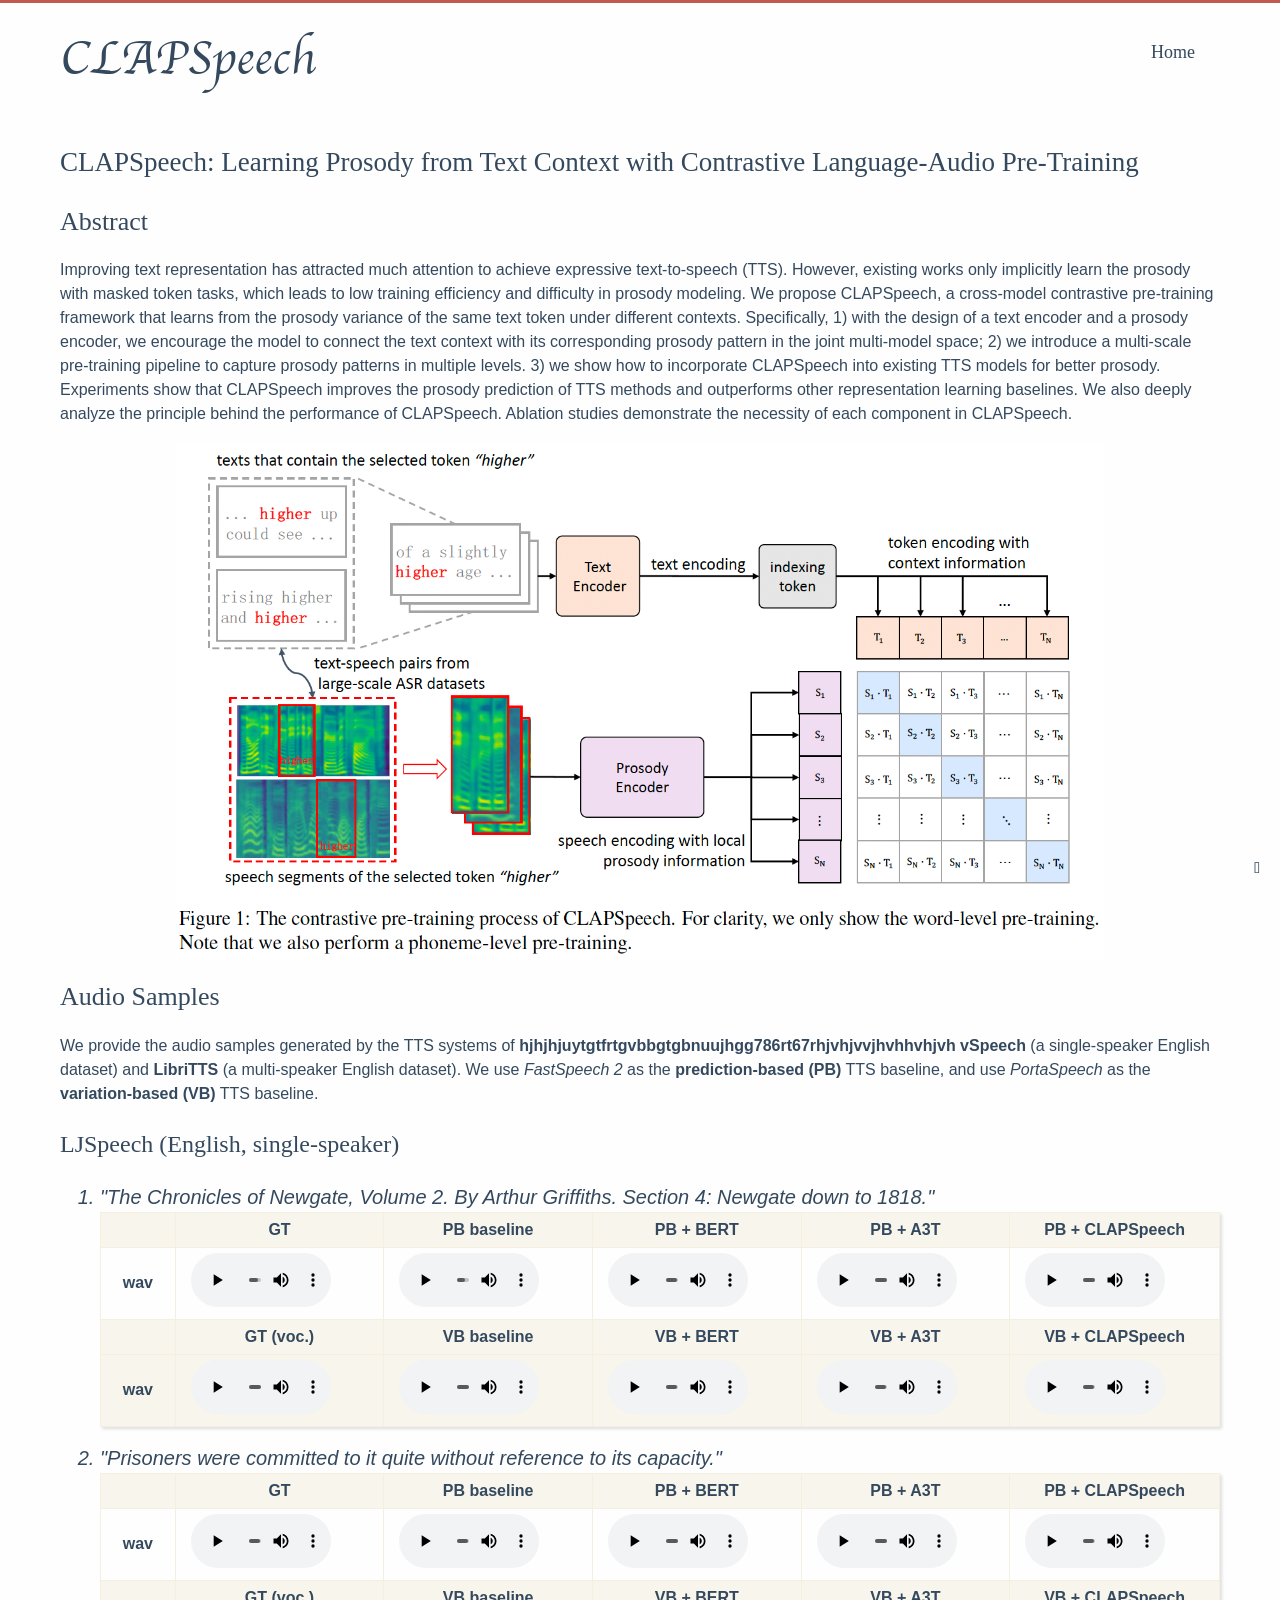
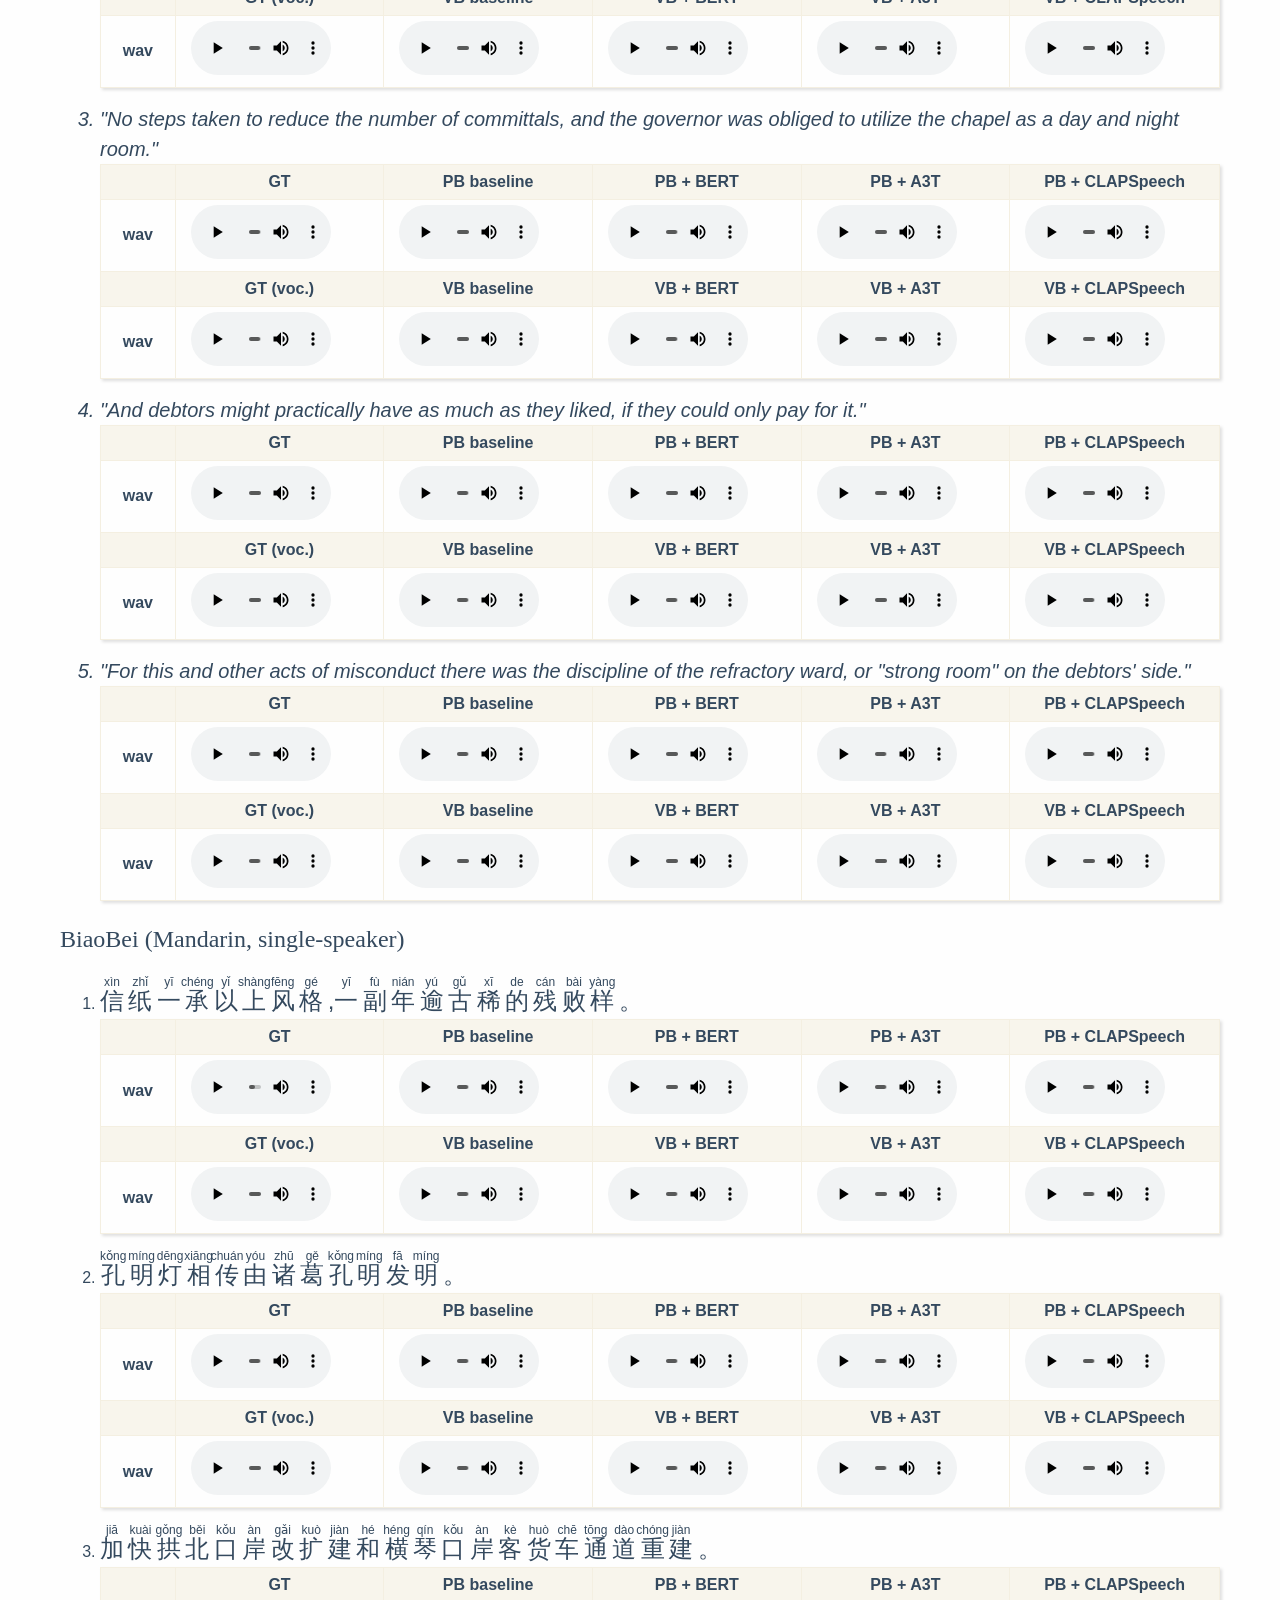
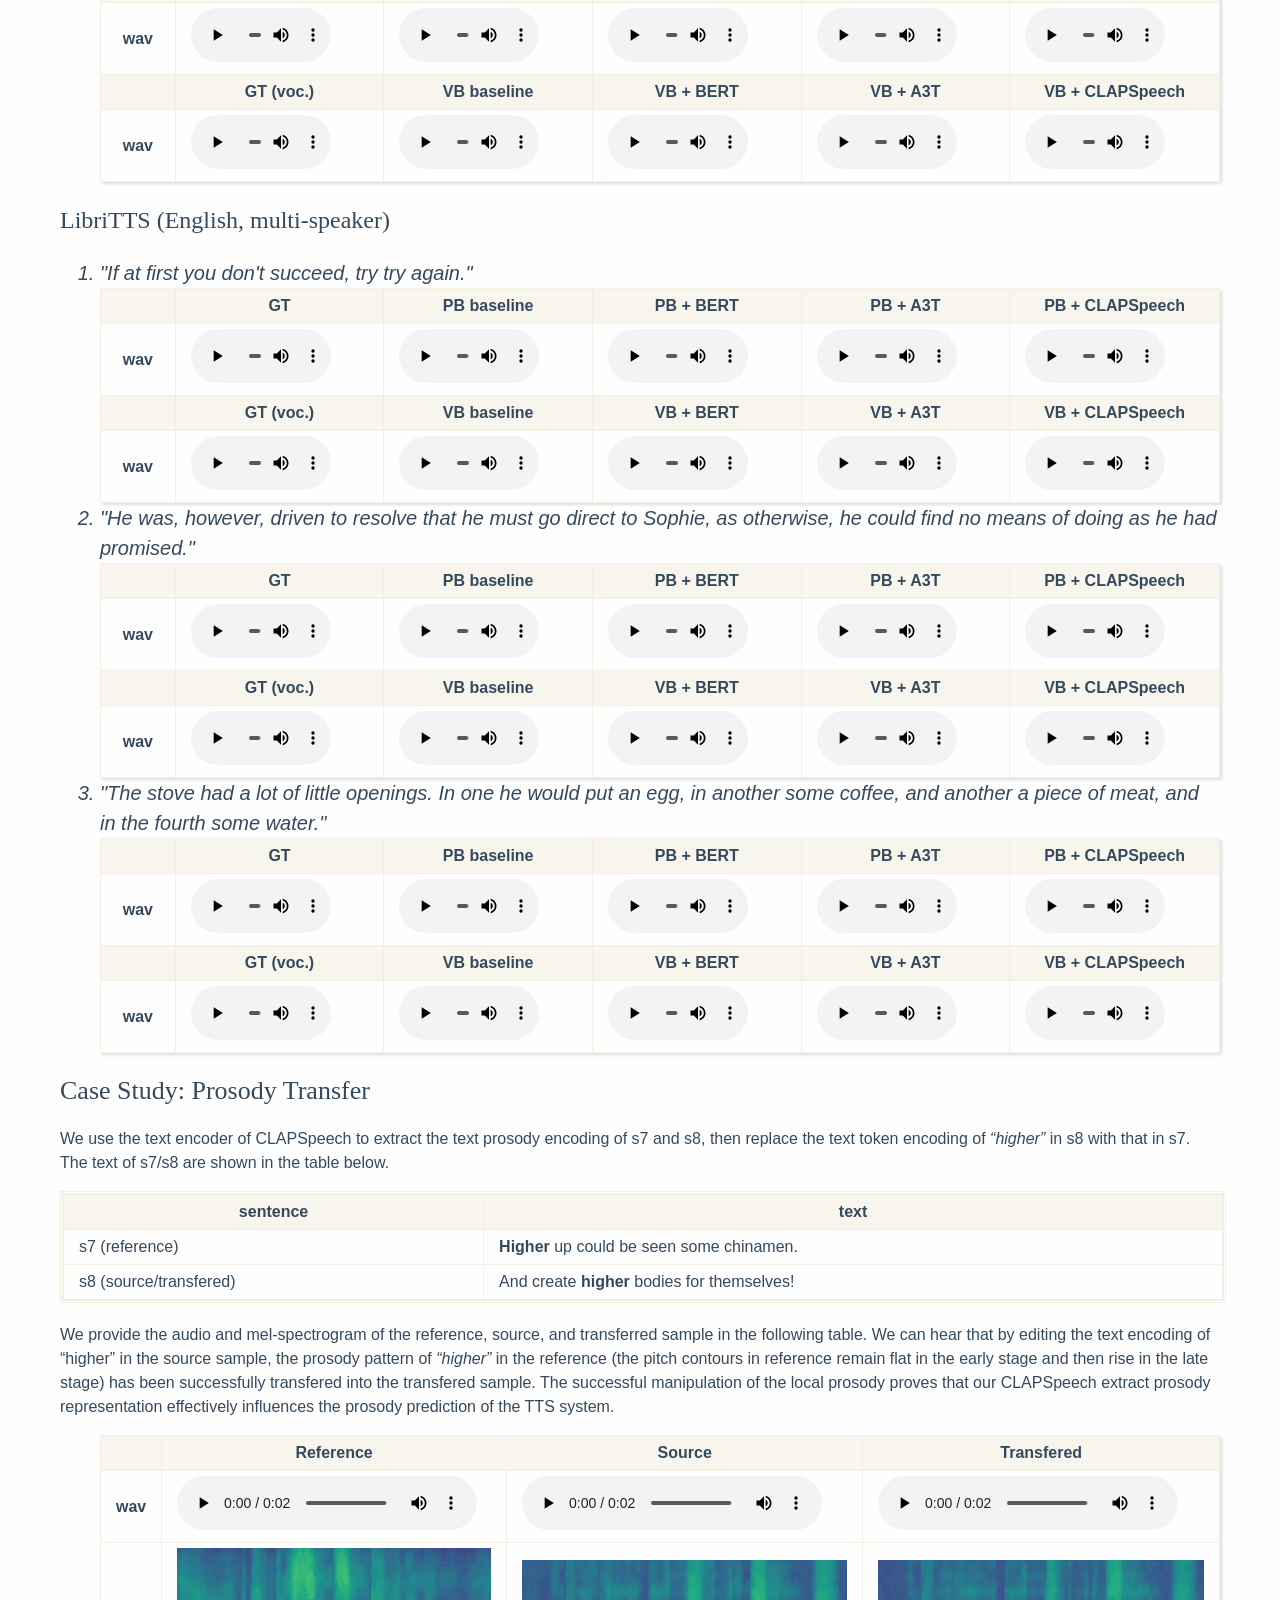
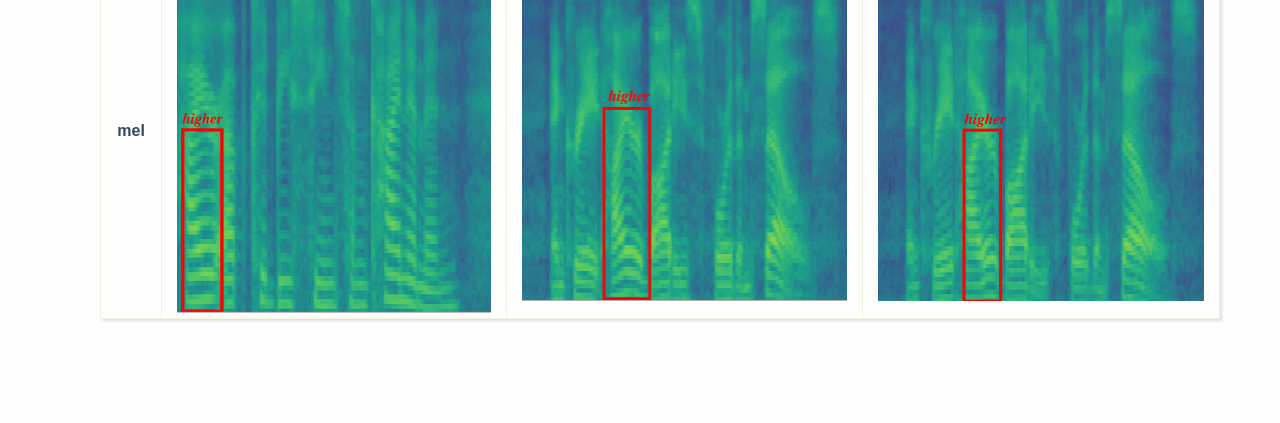
==== index.html @ 82027231 "Site updated: 2023-01-10 10:05:54" ====
<!DOCTYPE html>
<html lang="en">
  <head><meta charset="UTF-8"/>
<meta http-equiv="X-UA-Compatible" content="IE=edge" />
<meta name="viewport" content="width=device-width, initial-scale=1, maximum-scale=1"/>


<meta http-equiv="Cache-Control" content="no-transform" />
<meta http-equiv="Cache-Control" content="no-siteapp" />

<meta name="theme-color" content="#f8f5ec" />
<meta name="msapplication-navbutton-color" content="#f8f5ec">
<meta name="apple-mobile-web-app-capable" content="yes">
<meta name="apple-mobile-web-app-status-bar-style" content="#f8f5ec">

<link rel="alternate" href="/default" title="CLAPSpeech" ><link rel="shortcut icon" type="image/x-icon" href="/clap_icon.png?v=2.11.1" />
<link rel="canonical" href="http://example.com/"/>


<link rel="stylesheet" type="text/css" href="/css/style.css?v=2.11.1" />

<script>
  window.config = {"leancloud":{"app_id":null,"app_key":null},"toc":true,"fancybox":false,"pjax":"","latex":false};
</script>

    <title>CLAPSpeech</title>
  <meta name="generator" content="Hexo 6.3.0"></head>

  <body><div id="mobile-navbar" class="mobile-navbar">
  <div class="mobile-header-logo">
    <a href="/." class="logo">CLAPSpeech</a>
  </div>
  <div class="mobile-navbar-icon">
    <span></span>
    <span></span>
    <span></span>
  </div>
</div>

<nav id="mobile-menu" class="mobile-menu slideout-menu">
  <ul class="mobile-menu-list"><a href="/">
        <li class="mobile-menu-item">Home
          </li>
      </a></ul>
</nav>
<div class="container" id="mobile-panel">
      <header id="header" class="header"><div class="logo-wrapper">
  <a href="/." class="logo">CLAPSpeech</a>
</div>

<nav class="site-navbar"><ul id="menu" class="menu"><li class="menu-item">
          <a class="menu-item-link" href="/">
            Home
            </a>
        </li>
      </ul></nav>
</header>

      <main id="main" class="main">
        <div class="content-wrapper">
          <div id="content" class="content"><section id="posts" class="posts"><article class="post">
    <header class="post-header">
      <h1 class="post-title"><a class="post-link" href="/clapspeech/">CLAPSpeech: Learning Prosody from Text Context with Contrastive Language-Audio Pre-Training</a>
        </h1>

      <div class="post-meta"></div>
    </header>

    <div class="post-content"><h1 id="Abstract"><a href="#Abstract" class="headerlink" title="Abstract"></a>Abstract</h1><p>Improving text representation has attracted much attention to achieve expressive text-to-speech (TTS). However, existing works only implicitly learn the prosody with masked token tasks, which leads to low training efficiency and difficulty in prosody modeling. We propose CLAPSpeech, a cross-model contrastive pre-training framework that learns from the prosody variance of the same text token under different contexts. Specifically, 1) with the design of a text encoder and a prosody encoder, we encourage the model to connect the text context with its corresponding prosody pattern in the joint multi-model space; 2) we introduce a multi-scale pre-training pipeline to capture prosody patterns in multiple levels. 3) we show how to incorporate CLAPSpeech into existing TTS models for better prosody. Experiments show that CLAPSpeech improves the prosody prediction of TTS methods and outperforms other representation learning baselines. We also deeply analyze the principle behind the performance of CLAPSpeech. Ablation studies demonstrate the necessity of each component in CLAPSpeech. </p>
<p><img align="center" src="/clapspeech/main.png" style="  display: block;
  margin-left: auto;
  margin-right: auto;
  width: 80%;"></p>
<h1 id="Audio-Samples"><a href="#Audio-Samples" class="headerlink" title="Audio Samples"></a>Audio Samples</h1><p>We provide the audio samples generated by the TTS systems of <strong>hjhjhjuytgtfrtgvbbgtgbnuujhgg786rt67rhjvhjvvjhvhhvhjvh vSpeech</strong> (a single-speaker English dataset) and <strong>LibriTTS</strong> (a multi-speaker English dataset). We use <em>FastSpeech 2</em> as the <strong>prediction-based (PB)</strong> TTS baseline, and use <em>PortaSpeech</em> as the <strong>variation-based (VB)</strong> TTS baseline.</p>
<h2 id="LJSpeech-English-single-speaker"><a href="#LJSpeech-English-single-speaker" class="headerlink" title="LJSpeech (English, single-speaker)"></a>LJSpeech (English, single-speaker)</h2><ol>
<li style="text-align: left;font-size: 20px; font-style: italic">"The Chronicles of Newgate, Volume 2. By Arthur Griffiths. Section 4: Newgate down to 1818."</li> 
<table style="width: 100%;">
    <thead>
    <tr>
        <th></th>
        <th align="center">GT</th>
        <th align="center">PB baseline</th>
        <th align="center">PB + BERT</th>
          <th align="center">PB + A3T</th>
        <th align="center">PB + CLAPSpeech</th>
    </tr>
    </thead>
    <tbody>
    <tr>
        <th scope="row">wav</th>
        <td><audio style="width: 140px;" controls><source src="clapspeech/audio/lj/gt/0.wav" type="audio/wav"></audio></td>
        <td><audio style="width: 140px;" controls><source src="clapspeech/audio/lj/fs2/0.wav" type="audio/wav"></audio></td>
        <td><audio style="width: 140px;" controls><source src="clapspeech/audio/lj/fs2_bert/0.wav" type="audio/wav"></audio></td>
        <td><audio style="width: 140px;" controls><source src="clapspeech/audio/lj/fs2_a3t/0.wav" type="audio/wav"></audio></td>
        <td><audio style="width: 140px;" controls><source src="clapspeech/audio/lj/fs2_clip/0.wav" type="audio/wav"></audio></td>
    </tr>
</tbody>
    <thead>
    <tr>
        <th></th>
        <th align="center">GT (voc.)</th>
        <th align="center">VB baseline</th>
        <th align="center">VB + BERT</th>
          <th align="center">VB + A3T</th>
        <th align="center">VB + CLAPSpeech</th>
    </tr>
    
    <tr>
        <th scope="row">wav</th>
        <td><audio style="width: 140px;" controls><source src="clapspeech/audio/lj/gt_voc/0.wav" type="audio/wav"></audio></td>
        <td><audio style="width: 140px;" controls><source src="clapspeech/audio/lj/ps/0.wav" type="audio/wav"></audio></td>
        <td><audio style="width: 140px;" controls><source src="clapspeech/audio/lj/ps_bert/0.wav" type="audio/wav"></audio></td>
        <td><audio style="width: 140px;" controls><source src="clapspeech/audio/lj/ps_a3t/0.wav" type="audio/wav"></audio></td>
        <td><audio style="width: 140px;" controls><source src="clapspeech/audio/lj/ps_clip/0.wav" type="audio/wav"></audio></td>
    </tr>

</thead></table>
<p></p>
<li style="text-align: left;font-size: 20px; font-style: italic">"Prisoners were committed to it quite without reference to its capacity."</li> 
<table style="width: 100%;">
    <thead>
    <tr>
        <th></th>
        <th align="center">GT</th>
        <th align="center">PB baseline</th>
        <th align="center">PB + BERT</th>
          <th align="center">PB + A3T</th>
        <th align="center">PB + CLAPSpeech</th>
    </tr>
    </thead>
    <tbopl,mjnjhbgfdvvgghhhhhhhhhhhdy>
    <tr>
        <th scope="row">wav</th>
        <td><audio style="width: 140px;" controls><source src="clapspeech/audio/lj/gt/1.wav" type="audio/wav"></audio></td>
        <td><audio style="width: 140px;" controls><source src="clapspeech/audio/lj/fs2/1.wav" type="audio/wav"></audio></td>
        <td><audio style="width: 140px;" controls><source src="clapspeech/audio/lj/fs2_bert/1.wav" type="audio/wav"></audio></td>
        <td><audio style="width: 140px;" controls><source src="clapspeech/audio/lj/fs2_a3t/1.wav" type="audio/wav"></audio></td>
        <td><audio style="width: 140px;" controls><source src="clapspeech/audio/lj/fs2_clip/1.wav" type="audio/wav"></audio></td>
    </tr>

    <thead>
    <tr>
        <th></th>
        <th align="center">GT (voc.)</th>
        <th align="center">VB baseline</th>
        <th align="center">VB + BERT</th>
          <th align="center">VB + A3T</th>
        <th align="center">VB + CLAPSpeech</th>
    </tr>
    </thead>
    <tbody>
    <tr>
        <th scope="row">wav</th>
        <td><audio style="width: 140px;" controls><source src="clapspeech/audio/lj/gt_voc/1.wav" type="audio/wav"></audio></td>
        <td><audio style="width: 140px;" controls><source src="clapspeech/audio/lj/ps/1.wav" type="audio/wav"></audio></td>
        <td><audio style="width: 140px;" controls><source src="clapspeech/audio/lj/ps_bert/1.wav" type="audio/wav"></audio></td>
        <td><audio style="width: 140px;" controls><source src="clapspeech/audio/lj/ps_a3t/1.wav" type="audio/wav"></audio></td>
        <td><audio style="width: 140px;" controls><source src="clapspeech/audio/lj/ps_clip/1.wav" type="audio/wav"></audio></td>    </tr>
</tbody>
</tbopl,mjnjhbgfdvvgghhhhhhhhhhhdy></table>
<p></p>
<li style="text-align: left;font-size: 20px; font-style: italic">"No steps taken to reduce the number of committals, and the governor was obliged to utilize the chapel as a day and night room."</li> 
<table style="width: 100%;">
    <thead>
    <tr>
        <th></th>
        <th align="center">GT</th>
        <th align="center">PB baseline</th>
        <th align="center">PB + BERT</th>
          <th align="center">PB + A3T</th>
        <th align="center">PB + CLAPSpeech</th>
    </tr>
    </thead>
    <tbody>
    <tr>
        <th scope="row">wav</th>
        <td><audio style="width: 140px;" controls><source src="clapspeech/audio/lj/gt/2.wav" type="audio/wav"></audio></td>
        <td><audio style="width: 140px;" controls><source src="clapspeech/audio/lj/fs2/2.wav" type="audio/wav"></audio></td>
        <td><audio style="width: 140px;" controls><source src="clapspeech/audio/lj/fs2_bert/2.wav" type="audio/wav"></audio></td>
        <td><audio style="width: 140px;" controls><source src="clapspeech/audio/lj/fs2_a3t/2.wav" type="audio/wav"></audio></td>
        <td><audio style="width: 140px;" controls><source src="clapspeech/audio/lj/fs2_clip/2.wav" type="audio/wav"></audio></td>
    </tr>
</tbody>
    <thead>
    <tr>
        <th></th>
        <th align="center">GT (voc.)</th>
        <th align="center">VB baseline</th>
        <th align="center">VB + BERT</th>
          <th align="center">VB + A3T</th>
        <th align="center">VB + CLAPSpeech</th>
    </tr>
    </thead>
    <tbody>
    <tr>
        <th scope="row">wav</th>
        <td><audio style="width: 140px;" controls><source src="clapspeech/audio/lj/gt_voc/2.wav" type="audio/wav"></audio></td>
        <td><audio style="width: 140px;" controls><source src="clapspeech/audio/lj/ps/2.wav" type="audio/wav"></audio></td>
        <td><audio style="width: 140px;" controls><source src="clapspeech/audio/lj/ps_bert/2.wav" type="audio/wav"></audio></td>
        <td><audio style="width: 140px;" controls><source src="clapspeech/audio/lj/ps_a3t/2.wav" type="audio/wav"></audio></td>
        <td><audio style="width: 140px;" controls><source src="clapspeech/audio/lj/ps_clip/2.wav" type="audio/wav"></audio></td>
    </tr>
</tbody>
</table>
<p></p>
<li style="text-align: left;font-size: 20px; font-style: italic">"And debtors might practically have as much as they liked, if they could only pay for it."</li> 
<table style="width: 100%;">
    <thead>
    <tr>
        <th></th>
        <th align="center">GT</th>
        <th align="center">PB baseline</th>
        <th align="center">PB + BERT</th>
          <th align="center">PB + A3T</th>
        <th align="center">PB + CLAPSpeech</th>
    </tr>
    </thead>
    <tbody>
    <tr>
        <th scope="row">wav</th>
        <td><audio style="width: 140px;" controls><source src="clapspeech/audio/lj/gt/3.wav" type="audio/wav"></audio></td>
        <td><audio style="width: 140px;" controls><source src="clapspeech/audio/lj/fs2/3.wav" type="audio/wav"></audio></td>
        <td><audio style="width: 140px;" controls><source src="clapspeech/audio/lj/fs2_bert/3.wav" type="audio/wav"></audio></td>
        <td><audio style="width: 140px;" controls><source src="clapspeech/audio/lj/fs2_a3t/3.wav" type="audio/wav"></audio></td>
        <td><audio style="width: 140px;" controls><source src="clapspeech/audio/lj/fs2_clip/3.wav" type="audio/wav"></audio></td>
    </tr>
</tbody>
    <thead>
    <tr>
        <th></th>
        <th align="center">GT (voc.)</th>
        <th align="center">VB baseline</th>
        <th align="center">VB + BERT</th>
          <th align="center">VB + A3T</th>
        <th align="center">VB + CLAPSpeech</th>
    </tr>
    </thead>
    <tbody>
    <tr>
        <th scope="row">wav</th>
        <td><audio style="width: 140px;" controls><source src="clapspeech/audio/lj/gt_voc/3.wav" type="audio/wav"></audio></td>
        <td><audio style="width: 140px;" controls><source src="clapspeech/audio/lj/ps/3.wav" type="audio/wav"></audio></td>
        <td><audio style="width: 140px;" controls><source src="clapspeech/audio/lj/ps_bert/3.wav" type="audio/wav"></audio></td>
        <td><audio style="width: 140px;" controls><source src="clapspeech/audio/lj/ps_a3t/3.wav" type="audio/wav"></audio></td>
        <td><audio style="width: 140px;" controls><source src="clapspeech/audio/lj/ps_clip/3.wav" type="audio/wav"></audio></td>
    </tr>
</tbody>
</table>
<p></p>
<li style="text-align: left;font-size: 20px; font-style: italic">"For this and other acts of misconduct there was the discipline of the refractory ward, or "strong room" on the debtors' side."</li> 
<table style="width: 100%;">
    <thead>
    <tr>
        <th></th>
        <th align="center">GT</th>
        <th align="center">PB baseline</th>
        <th align="center">PB + BERT</th>
          <th align="center">PB + A3T</th>
        <th align="center">PB + CLAPSpeech</th>
    </tr>
    </thead>
    <tbody>
    <tr>
        <th scope="row">wav</th>
        <td><audio style="width: 140px;" controls><source src="clapspeech/audio/lj/gt/4.wav" type="audio/wav"></audio></td>
        <td><audio style="width: 140px;" controls><source src="clapspeech/audio/lj/fs2/4.wav" type="audio/wav"></audio></td>
        <td><audio style="width: 140px;" controls><source src="clapspeech/audio/lj/fs2_bert/4.wav" type="audio/wav"></audio></td>
        <td><audio style="width: 140px;" controls><source src="clapspeech/audio/lj/fs2_a3t/4.wav" type="audio/wav"></audio></td>
        <td><audio style="width: 140px;" controls><source src="clapspeech/audio/lj/fs2_clip/4.wav" type="audio/wav"></audio></td>
    </tr>
</tbody>
    <thead>
    <tr>
        <th></th>
        <th align="center">GT (voc.)</th>
        <th align="center">VB baseline</th>
        <th align="center">VB + BERT</th>
          <th align="center">VB + A3T</th>
        <th align="center">VB + CLAPSpeech</th>
    </tr>
    </thead>
    <tbody>
    <tr>
        <th scope="row">wav</th>
        <td><audio style="width: 140px;" controls><source src="clapspeech/audio/lj/gt_voc/4.wav" type="audio/wav"></audio></td>
        <td><audio style="width: 140px;" controls><source src="clapspeech/audio/lj/ps/4.wav" type="audio/wav"></audio></td>
        <td><audio style="width: 140px;" controls><source src="clapspeech/audio/lj/ps_bert/4.wav" type="audio/wav"></audio></td>
        <td><audio style="width: 140px;" controls><source src="clapspeech/audio/lj/ps_a3t/4.wav" type="audio/wav"></audio></td>
        <td><audio style="width: 140px;" controls><source src="clapspeech/audio/lj/ps_clip/4.wav" type="audio/wav"></audio></td>
    </tr>
</tbody>
</table>
<p></p>
</ol>


<h2 id="BiaoBei-Mandarin-single-speaker"><a href="#BiaoBei-Mandarin-single-speaker" class="headerlink" title="BiaoBei (Mandarin, single-speaker)"></a>BiaoBei (Mandarin, single-speaker)</h2><ol>      
  <li>
    <ruby style="text-align: center;font-size: 24px;">信<rt>xìn</rt></ruby>
    <ruby style="text-align: center;font-size: 24px;">纸<rt>zhǐ</rt></ruby>
    <ruby style="text-align: center;font-size: 24px;">一<rt>yī</rt></ruby>
    <ruby style="text-align: center;font-size: 24px;">承<rt>chéng</rt></ruby>
    <ruby style="text-align: center;font-size: 24px;">以<rt>yǐ</rt></ruby>
    <ruby style="text-align: center;font-size: 24px;">上<rt>shàng</rt></ruby>
    <ruby style="text-align: center;font-size: 24px;">风<rt>fēng</rt></ruby>
    <ruby style="text-align: center;font-size: 24px;">格<rt>gé</rt></ruby>
    <ruby style="text-align: center;font-size: 24px;">, <rt> </rt></ruby>
    <ruby style="text-align: center;font-size: 24px;">一<rt>yī</rt></ruby>
    <ruby style="text-align: center;font-size: 24px;">副<rt>fù</rt></ruby>
    <ruby style="text-align: center;font-size: 24px;">年<rt>nián</rt></ruby>
    <ruby style="text-align: center;font-size: 24px;">逾<rt>yú</rt></ruby>
    <ruby style="text-align: center;font-size: 24px;">古<rt>gǔ</rt></ruby>
    <ruby style="text-align: center;font-size: 24px;">稀<rt>xī</rt></ruby>
    <ruby style="text-align: center;font-size: 24px;">的<rt>de</rt></ruby>
    <ruby style="text-align: center;font-size: 24px;">残<rt>cán</rt></ruby>
    <ruby style="text-align: center;font-size: 24px;">败<rt>bài</rt></ruby>
    <ruby style="text-align: center;font-size: 24px;">样<rt>yàng</rt></ruby>
    <ruby style="text-align: center;font-size: 24px;">。<rt> </rt></ruby>
  </li> 
<table style="width: 100%;">
    <thead>
    <tr>
        <th></th>
        <th align="center">GT</th>
        <th align="center">PB baseline</th>
        <th align="center">PB + BERT</th>
          <th align="center">PB + A3T</th>
        <th align="center">PB + CLAPSpeech</th>
    </tr>
    </thead>
    <tbody>
    <tr>
        <th scope="row">wav</th>
        <td><audio style="width: 140px;" controls><source src="clapspeech/audio/biaobei/gt/1.wav" type="audio/wav"></audio></td>
        <td><audio style="width: 140px;" controls><source src="clapspeech/audio/biaobei/fs2/1.wav" type="audio/wav"></audio></td>
        <td><audio style="width: 140px;" controls><source src="clapspeech/audio/biaobei/fs2_bert/1.wav" type="audio/wav"></audio></td>
        <td><audio style="width: 140px;" controls><source src="clapspeech/audio/biaobei/fs2_a3t/1.wav" type="audio/wav"></audio></td>
        <td><audio style="width: 140px;" controls><source src="clapspeech/audio/biaobei/fs2_clip/1.wav" type="audio/wav"></audio></td>
    </tr>
</tbody>
    <thead>
    <tr>
        <th></th>
        <th align="center">GT (voc.)</th>
        <th align="center">VB baseline</th>
        <th align="center">VB + BERT</th>
          <th align="center">VB + A3T</th>
        <th align="center">VB + CLAPSpeech</th>
    </tr>
    </thead>
    <tbody>
    <tr>
        <th scope="row">wav</th>
        <td><audio style="width: 140px;" controls><source src="clapspeech/audio/biaobei/gt_voc/1.wav" type="audio/wav"></audio></td>
        <td><audio style="width: 140px;" controls><source src="clapspeech/audio/biaobei/ps/1.wav" type="audio/wav"></audio></td>
        <td><audio style="width: 140px;" controls><source src="clapspeech/audio/biaobei/ps_bert/1.wav" type="audio/wav"></audio></td>
        <td><audio style="width: 140px;" controls><source src="clapspeech/audio/biaobei/ps_a3t/1.wav" type="audio/wav"></audio></td>
        <td><audio style="width: 140px;" controls><source src="clapspeech/audio/biaobei/ps_clip/1.wav" type="audio/wav"></audio></td>
    </tr>
</tbody>
</table>  
<p></p>
<li>
    <ruby style="text-align: center;font-size: 24px;">孔<rt>kǒng</rt></ruby>
    <ruby style="text-align: center;font-size: 24px;">明<rt>míng</rt></ruby>
      <ruby style="text-align: center;font-size: 24px;">灯<rt>dēng</rt></ruby>
      <ruby style="text-align: center;font-size: 24px;">相<rt>xiāng</rt></ruby>
    <ruby style="text-align: center;font-size: 24px;">传<rt>chuán</rt></ruby>
    <ruby style="text-align: center;font-size: 24px;">由<rt>yóu</rt></ruby>
    <ruby style="text-align: center;font-size: 24px;">诸<rt>zhū</rt></ruby>
    <ruby style="text-align: center;font-size: 24px;">葛<rt>gě</rt></ruby>
    <ruby style="text-align: center;font-size: 24px;">孔<rt>kǒng</rt></ruby>
    <ruby style="text-align: center;font-size: 24px;">明<rt>míng</rt></ruby>
    <ruby style="text-align: center;font-size: 24px;">发<rt>fā</rt></ruby>
    <ruby style="text-align: center;font-size: 24px;">明<rt>míng</rt></ruby>
    <ruby style="text-align: center;font-size: 24px;">。<rt> </rt></ruby>
  </li> 
<table style="width: 100%;">
    <thead>
    <tr>
        <th></th>
        <th align="center">GT</th>
        <th align="center">PB baseline</th>
        <th align="center">PB + BERT</th>
          <th align="center">PB + A3T</th>
        <th align="center">PB + CLAPSpeech</th>
    </tr>
    </thead>
    <tbody>
    <tr>
        <th scope="row">wav</th>
        <td><audio style="width: 140px;" controls><source src="clapspeech/audio/biaobei/gt/2.wav" type="audio/wav"></audio></td>
        <td><audio style="width: 140px;" controls><source src="clapspeech/audio/biaobei/fs2/2.wav" type="audio/wav"></audio></td>
        <td><audio style="width: 140px;" controls><source src="clapspeech/audio/biaobei/fs2_bert/2.wav" type="audio/wav"></audio></td>
        <td><audio style="width: 140px;" controls><source src="clapspeech/audio/biaobei/fs2_a3t/2.wav" type="audio/wav"></audio></td>
        <td><audio style="width: 140px;" controls><source src="clapspeech/audio/biaobei/fs2_clip/2.wav" type="audio/wav"></audio></td>
    </tr>
</tbody>
    <thead>
    <tr>
        <th></th>
        <th align="center">GT (voc.)</th>
        <th align="center">VB baseline</th>
        <th align="center">VB + BERT</th>
          <th align="center">VB + A3T</th>
        <th align="center">VB + CLAPSpeech</th>
    </tr>
    </thead>
    <tbody>
    <tr>
        <th scope="row">wav</th>
        <td><audio style="width: 140px;" controls><source src="clapspeech/audio/biaobei/gt_voc/2.wav" type="audio/wav"></audio></td>
        <td><audio style="width: 140px;" controls><source src="clapspeech/audio/biaobei/ps/2.wav" type="audio/wav"></audio></td>
        <td><audio style="width: 140px;" controls><source src="clapspeech/audio/biaobei/ps_bert/2.wav" type="audio/wav"></audio></td>
        <td><audio style="width: 140px;" controls><source src="clapspeech/audio/biaobei/ps_a3t/2.wav" type="audio/wav"></audio></td>
        <td><audio style="width: 140px;" controls><source src="clapspeech/audio/biaobei/ps_clip/2.wav" type="audio/wav"></audio></td>
    </tr>
</tbody>
</table>
<p></p>
<li> 
    <ruby style="text-align: center;font-size: 24px;">加<rt>jiā</rt></ruby>
    <ruby style="text-align: center;font-size: 24px;">快<rt>kuài</rt></ruby>
      <ruby style="text-align: center;font-size: 24px;">拱<rt>gǒng</rt></ruby>
      <ruby style="text-align: center;font-size: 24px;">北<rt>běi</rt></ruby>
    <ruby style="text-align: center;font-size: 24px;">口<rt>kǒu</rt></ruby>
    <ruby style="text-align: center;font-size: 24px;">岸<rt>àn</rt></ruby>
    <ruby style="text-align: center;font-size: 24px;">改<rt>gǎi</rt></ruby>
    <ruby style="text-align: center;font-size: 24px;">扩<rt>kuò</rt></ruby>
    <ruby style="text-align: center;font-size: 24px;">建<rt>jiàn</rt></ruby>
    <ruby style="text-align: center;font-size: 24px;">和<rt>hé</rt></ruby>
    <ruby style="text-align: center;font-size: 24px;">横<rt>héng</rt></ruby>
    <ruby style="text-align: center;font-size: 24px;">琴<rt>qín</rt></ruby>
    <ruby style="text-align: center;font-size: 24px;">口<rt>kǒu</rt></ruby>
    <ruby style="text-align: center;font-size: 24px;">岸<rt>àn</rt></ruby>
    <ruby style="text-align: center;font-size: 24px;">客<rt>kè</rt></ruby>
    <ruby style="text-align: center;font-size: 24px;">货<rt>huò</rt></ruby>
    <ruby style="text-align: center;font-size: 24px;">车<rt>chē</rt></ruby>
    <ruby style="text-align: center;font-size: 24px;">通<rt>tōng</rt></ruby>
    <ruby style="text-align: center;font-size: 24px;">道<rt>dào</rt></ruby>
    <ruby style="text-align: center;font-size: 24px;">重<rt>chóng</rt></ruby>
    <ruby style="text-align: center;font-size: 24px;">建<rt>jiàn</rt></ruby>
    <ruby style="text-align: center;font-size: 24px;">。<rt> </rt></ruby>
  </li> 
<table style="width: 100%;">
    <thead>
    <tr>
        <th></th>
        <th align="center">GT</th>
        <th align="center">PB baseline</th>
        <th align="center">PB + BERT</th>
          <th align="center">PB + A3T</th>
        <th align="center">PB + CLAPSpeech</th>
    </tr>
    </thead>
    <tbody>
    <tr>
        <th scope="row">wav</th>
        <td><audio style="width: 140px;" controls><source src="clapspeech/audio/biaobei/gt/3.wav" type="audio/wav"></audio></td>
        <td><audio style="width: 140px;" controls><source src="clapspeech/audio/biaobei/fs2/3.wav" type="audio/wav"></audio></td>
        <td><audio style="width: 140px;" controls><source src="clapspeech/audio/biaobei/fs2_bert/3.wav" type="audio/wav"></audio></td>
        <td><audio style="width: 140px;" controls><source src="clapspeech/audio/biaobei/fs2_a3t/3.wav" type="audio/wav"></audio></td>
        <td><audio style="width: 140px;" controls><source src="clapspeech/audio/biaobei/fs2_clip/3.wav" type="audio/wav"></audio></td>
    </tr>
</tbody>
    <thead>
    <tr>
        <th></th>
        <th align="center">GT (voc.)</th>
        <th align="center">VB baseline</th>
        <th align="center">VB + BERT</th>
          <th align="center">VB + A3T</th>
        <th align="center">VB + CLAPSpeech</th>
    </tr>
    </thead>
    <tbody>
    <tr>
        <th scope="row">wav</th>
        <td><audio style="width: 140px;" controls><source src="clapspeech/audio/biaobei/gt_voc/3.wav" type="audio/wav"></audio></td>
        <td><audio style="width: 140px;" controls><source src="clapspeech/audio/biaobei/ps/3.wav" type="audio/wav"></audio></td>
        <td><audio style="width: 140px;" controls><source src="clapspeech/audio/biaobei/ps_bert/3.wav" type="audio/wav"></audio></td>
        <td><audio style="width: 140px;" controls><source src="clapspeech/audio/biaobei/ps_a3t/3.wav" type="audio/wav"></audio></td>
        <td><audio style="width: 140px;" controls><source src="clapspeech/audio/biaobei/ps_clip/3.wav" type="audio/wav"></audio></td>
    </tr>
</tbody>
</table>
</ol>


<h2 id="LibriTTS-English-multi-speaker"><a href="#LibriTTS-English-multi-speaker" class="headerlink" title="LibriTTS (English, multi-speaker)"></a>LibriTTS (English, multi-speaker)</h2><ol>
<li style="text-align: left;font-size: 20px; font-style: italic">"If at first you don't succeed, try try again."</li> 
<table style="width: 100%;">
    <thead>
    <tr>
        <th></th>
        <th align="center">GT</th>
        <th align="center">PB baseline</th>
        <th align="center">PB + BERT</th>
          <th align="center">PB + A3T</th>
        <th align="center">PB + CLAPSpeech</th>
    </tr>
    </thead>
    <tbody>
    <tr>
        <th scope="row">wav</th>
        <td><audio style="width: 140px;" controls><source src="clapspeech/audio/libritts/gt/0.wav" type="audio/wav"></audio></td>
        <td><audio style="width: 140px;" controls><source src="clapspeech/audio/libritts/fs2/0.wav" type="audio/wav"></audio></td>
        <td><audio style="width: 140px;" controls><source src="clapspeech/audio/libritts/fs2_bert/0.wav" type="audio/wav"></audio></td>
        <td><audio style="width: 140px;" controls><source src="clapspeech/audio/libritts/fs2_a3t/0.wav" type="audio/wav"></audio></td>
        <td><audio style="width: 140px;" controls><source src="clapspeech/audio/libritts/fs2_clip/0.wav" type="audio/wav"></audio></td>
    </tr>
</tbody>
    <thead>
    <tr>
        <th></th>
        <th align="center">GT (voc.)</th>
        <th align="center">VB baseline</th>
        <th align="center">VB + BERT</th>
          <th align="center">VB + A3T</th>
        <th align="center">VB + CLAPSpeech</th>
    </tr>
    </thead>
    <tbody>
    <tr>
        <th scope="row">wav</th>
        <td><audio style="width: 140px;" controls><source src="clapspeech/audio/libritts/gt_voc/0.wav" type="audio/wav"></audio></td>
        <td><audio style="width: 140px;" controls><source src="clapspeech/audio/libritts/ps/0.wav" type="audio/wav"></audio></td>
        <td><audio style="width: 140px;" controls><source src="clapspeech/audio/libritts/ps_bert/0.wav" type="audio/wav"></audio></td>
        <td><audio style="width: 140px;" controls><source src="clapspeech/audio/libritts/ps_a3t/0.wav" type="audio/wav"></audio></td>
        <td><audio style="width: 140px;" controls><source src="clapspeech/audio/libritts/ps_clip/0.wav" type="audio/wav"></audio></td>
    </tr>
</tbody>
</table>
<li style="text-align: left;font-size: 20px; font-style: italic">"He was, however, driven to resolve that he must go direct to Sophie, as otherwise, he could find no means of doing as he had promised."</li> 
<table style="width: 100%;">
    <thead>
    <tr>
        <th></th>
        <th align="center">GT</th>
        <th align="center">PB baseline</th>
        <th align="center">PB + BERT</th>
          <th align="center">PB + A3T</th>
        <th align="center">PB + CLAPSpeech</th>
    </tr>
    </thead>
    <tbody>
    <tr>
        <th scope="row">wav</th>
        <td><audio style="width: 140px;" controls><source src="clapspeech/audio/libritts/gt/1.wav" type="audio/wav"></audio></td>
        <td><audio style="width: 140px;" controls><source src="clapspeech/audio/libritts/fs2/1.wav" type="audio/wav"></audio></td>
        <td><audio style="width: 140px;" controls><source src="clapspeech/audio/libritts/fs2_bert/1.wav" type="audio/wav"></audio></td>
        <td><audio style="width: 140px;" controls><source src="clapspeech/audio/libritts/fs2_a3t/1.wav" type="audio/wav"></audio></td>
        <td><audio style="width: 140px;" controls><source src="clapspeech/audio/libritts/fs2_clip/1.wav" type="audio/wav"></audio></td>
    </tr>
</tbody>
    <thead>
    <tr>
        <th></th>
        <th align="center">GT (voc.)</th>
        <th align="center">VB baseline</th>
        <th align="center">VB + BERT</th>
          <th align="center">VB + A3T</th>
        <th align="center">VB + CLAPSpeech</th>
    </tr>
    </thead>
    <tbody>
    <tr>
        <th scope="row">wav</th>
        <td><audio style="width: 140px;" controls><source src="clapspeech/audio/libritts/gt_voc/1.wav" type="audio/wav"></audio></td>
        <td><audio style="width: 140px;" controls><source src="clapspeech/audio/libritts/ps/1.wav" type="audio/wav"></audio></td>
        <td><audio style="width: 140px;" controls><source src="clapspeech/audio/libritts/ps_bert/1.wav" type="audio/wav"></audio></td>
        <td><audio style="width: 140px;" controls><source src="clapspeech/audio/libritts/ps_a3t/1.wav" type="audio/wav"></audio></td>
        <td><audio style="width: 140px;" controls><source src="clapspeech/audio/libritts/ps_clip/1.wav" type="audio/wav"></audio></td>
    </tr>
</tbody>
</table>
<li style="text-align: left;font-size: 20px; font-style: italic">"The stove had a lot of little openings. In one he would put an egg, in another some coffee, and another a piece of meat, and in the fourth some water."</li> 
<table style="width: 100%;">
    <thead>
    <tr>
        <th></th>
        <th align="center">GT</th>
        <th align="center">PB baseline</th>
        <th align="center">PB + BERT</th>
          <th align="center">PB + A3T</th>
        <th align="center">PB + CLAPSpeech</th>
    </tr>
    </thead>
    <tbody>
    <tr>
        <th scope="row">wav</th>
        <td><audio style="width: 140px;" controls><source src="clapspeech/audio/libritts/gt/2.wav" type="audio/wav"></audio></td>
        <td><audio style="width: 140px;" controls><source src="clapspeech/audio/libritts/fs2/2.wav" type="audio/wav"></audio></td>
        <td><audio style="width: 140px;" controls><source src="clapspeech/audio/libritts/fs2_bert/2.wav" type="audio/wav"></audio></td>
        <td><audio style="width: 140px;" controls><source src="clapspeech/audio/libritts/fs2_a3t/2.wav" type="audio/wav"></audio></td>
        <td><audio style="width: 140px;" controls><source src="clapspeech/audio/libritts/fs2_clip/2.wav" type="audio/wav"></audio></td>
    </tr>
</tbody>
    <thead>
    <tr>
        <th></th>
        <th align="center">GT (voc.)</th>
        <th align="center">VB baseline</th>
        <th align="center">VB + BERT</th>
          <th align="center">VB + A3T</th>
        <th align="center">VB + CLAPSpeech</th>
    </tr>
    </thead>
    <tbody>
    <tr>
        <th scope="row">wav</th>
        <td><audio style="width: 140px;" controls><source src="clapspeech/audio/libritts/gt_voc/2.wav" type="audio/wav"></audio></td>
        <td><audio style="width: 140px;" controls><source src="clapspeech/audio/libritts/ps/2.wav" type="audio/wav"></audio></td>
        <td><audio style="width: 140px;" controls><source src="clapspeech/audio/libritts/ps_bert/2.wav" type="audio/wav"></audio></td>
        <td><audio style="width: 140px;" controls><source src="clapspeech/audio/libritts/ps_a3t/2.wav" type="audio/wav"></audio></td>
        <td><audio style="width: 140px;" controls><source src="clapspeech/audio/libritts/ps_clip/2.wav" type="audio/wav"></audio></td>
    </tr>
</tbody>
</table>
</ol>


<h1 id="Case-Study-Prosody-Transfer"><a href="#Case-Study-Prosody-Transfer" class="headerlink" title="Case Study: Prosody Transfer"></a>Case Study: Prosody Transfer</h1><p>We use the text encoder of CLAPSpeech to extract the text prosody encoding of s7 and s8, then replace the text token encoding of <em>“higher”</em> in s8 with that in s7. The text of s7&#x2F;s8 are shown in the table below.</p>
<table>
<thead>
<tr>
<th>sentence</th>
<th>text</th>
</tr>
</thead>
<tbody><tr>
<td>s7 (reference)</td>
<td><strong>Higher</strong> up could be seen some chinamen.</td>
</tr>
<tr>
<td>s8 (source&#x2F;transfered)</td>
<td>And create <strong>higher</strong> bodies for themselves!</td>
</tr>
</tbody></table>
<p>We provide the audio and mel-spectrogram of the reference, source, and transferred sample in the following table. We can hear that by editing the text encoding of “higher” in the source sample, the prosody pattern of <em>“higher”</em> in the reference (the pitch contours in reference remain flat in the early stage and then rise in the late stage) has been successfully transfered into the transfered sample. The successful manipulation of the local prosody proves that our CLAPSpeech extract prosody representation effectively influences the prosody prediction of the TTS system.</p>
<ol>
<table style="width: 100%;">
    <thead>
    <tr>
        <th></th>
        <th align="center">Reference</th>
        <th align="center">Source</th>
        <th align="center">Transfered</th>
    </tr>
    </thead>
    <tbody>
    <tr>
        <th scope="row">wav</th>
        <td><audio style="width: 300px;" controls><source src="clapspeech/audio/transfer/ref.wav" type="audio/wav"></audio></td>
        <td><audio style="width: 300px;" controls><source src="clapspeech/audio/transfer/before.wav" type="audio/wav"></audio></td>
        <td><audio style="width: 300px;" controls><source src="clapspeech/audio/transfer/after.wav" type="audio/wav"></audio></td>
    </tr>
        <tr>
        <th scope="row">mel</th>
        <!-- <img style='width: 300px;' ><source src="clapspeech/prosody_ref.png"></img> -->
        <td><img decoding="async" src="/clapspeech/prosody_ref.png" alt="reference" height="300"></td>
        <td><img decoding="async" src="/clapspeech/prosody_before.png" alt="source" height="300"></td>
        <td><img decoding="async" src="/clapspeech/prosody_after.png" alt="transfered" height="300"></td>
    </tr>
    
</tbody>
</table>
</ol>
        </div></article>
      <nav class="pagination"></nav></section></div>
</div>
      </main>

      <footer id="footer" class="footer"></footer>

      <div class="back-to-top" id="back-to-top">
        <i class="iconfont icon-up"></i>
      </div>
    </div><script type="text/javascript" src="/lib/jquery/jquery.min.js"></script>
  <script type="text/javascript" src="/lib/slideout/slideout.js"></script>
  <script type="text/javascript" src="/js/src/even.js?v=2.11.1"></script>
</body>
</html>
---- css/style.css ----
@charset "UTF-8";
@font-face {
  font-family: 'Chancery';
  src: url("../fonts/chancery/apple-chancery-webfont.eot");
  src: local("Apple Chancery"), url("../fonts/chancery/apple-chancery-webfont.eot?#iefix") format("embedded-opentype"), url("../fonts/chancery/apple-chancery-webfont.woff2") format("woff2"), url("../fonts/chancery/apple-chancery-webfont.woff") format("woff"), url("../fonts/chancery/apple-chancery-webfont.ttf") format("truetype"), url("../fonts/chancery/apple-chancery-webfont.svg#apple-chancery") format("svg");
  font-weight: lighter;
  font-style: normal; }

/*! normalize.css v3.0.2 | MIT License | git.io/normalize */
/**
 * 1. Set default font family to sans-serif.
 * 2. Prevent iOS text size adjust after orientation change, without disabling
 *    user zoom.
 */
html {
  font-family: sans-serif;
  /* 1 */
  -ms-text-size-adjust: 100%;
  /* 2 */
  -webkit-text-size-adjust: 100%;
  /* 2 */ }

/**
 * Remove default margin.
 */
body {
  margin: 0; }

/* HTML5 display definitions
   ========================================================================== */
/**
 * Correct `block` display not defined for any HTML5 element in IE 8/9.
 * Correct `block` display not defined for `details` or `summary` in IE 10/11
 * and Firefox.
 * Correct `block` display not defined for `main` in IE 11.
 */
article,
aside,
details,
figcaption,
figure,
footer,
header,
hgroup,
main,
menu,
nav,
section,
summary {
  display: block; }

/**
 * 1. Correct `inline-block` display not defined in IE 8/9.
 * 2. Normalize vertical alignment of `progress` in Chrome, Firefox, and Opera.
 */
audio,
canvas,
progress,
video {
  display: inline-block;
  /* 1 */
  vertical-align: baseline;
  /* 2 */ }

/**
 * Prevent modern browsers from displaying `audio` without controls.
 * Remove excess height in iOS 5 devices.
 */
audio:not([controls]) {
  display: none;
  height: 0; }

/**
 * Address `[hidden]` styling not present in IE 8/9/10.
 * Hide the `template` element in IE 8/9/11, Safari, and Firefox < 22.
 */
[hidden],
template {
  display: none; }

/* Links
   ========================================================================== */
/**
 * Remove the gray background color from active links in IE 10.
 */
a {
  background-color: transparent; }

/**
 * Improve readability when focused and also mouse hovered in all browsers.
 */
a:active,
a:hover {
  outline: 0; }

/* Text-level semantics
   ========================================================================== */
/**
 * Address styling not present in IE 8/9/10/11, Safari, and Chrome.
 */
abbr[title] {
  border-bottom: 1px dotted; }

/**
 * Address style set to `bolder` in Firefox 4+, Safari, and Chrome.
 */
b,
strong {
  font-weight: bold; }

/**
 * Address styling not present in Safari and Chrome.
 */
dfn {
  font-style: italic; }

/**
 * Address variable `h1` font-size and margin within `section` and `article`
 * contexts in Firefox 4+, Safari, and Chrome.
 */
h1 {
  font-size: 2em;
  margin: 0.67em 0; }

/**
 * Address styling not present in IE 8/9.
 */
mark {
  background: #ff0;
  color: #000; }

/**
 * Address inconsistent and variable font size in all browsers.
 */
small {
  font-size: 80%; }

/**
 * Prevent `sub` and `sup` affecting `line-height` in all browsers.
 */
sub,
sup {
  font-size: 75%;
  line-height: 0;
  position: relative;
  vertical-align: baseline; }

sup {
  top: -0.5em; }

sub {
  bottom: -0.25em; }

/* Embedded content
   ========================================================================== */
/**
 * Remove border when inside `a` element in IE 8/9/10.
 */
img {
  border: 0; }

/**
 * Correct overflow not hidden in IE 9/10/11.
 */
svg:not(:root) {
  overflow: hidden; }

/* Grouping content
   ========================================================================== */
/**
 * Address margin not present in IE 8/9 and Safari.
 */
figure {
  margin: 1em 40px; }

/**
 * Address differences between Firefox and other browsers.
 */
hr {
  -moz-box-sizing: content-box;
  box-sizing: content-box;
  height: 0; }

/**
 * Contain overflow in all browsers.
 */
pre {
  overflow: auto; }

/**
 * Address odd `em`-unit font size rendering in all browsers.
 */
code,
kbd,
pre,
samp {
  font-family: monospace, monospace;
  font-size: 1em; }

/* Forms
   ========================================================================== */
/**
 * Known limitation: by default, Chrome and Safari on OS X allow very limited
 * styling of `select`, unless a `border` property is set.
 */
/**
 * 1. Correct color not being inherited.
 *    Known issue: affects color of disabled elements.
 * 2. Correct font properties not being inherited.
 * 3. Address margins set differently in Firefox 4+, Safari, and Chrome.
 */
button,
input,
optgroup,
select,
textarea {
  color: inherit;
  /* 1 */
  font: inherit;
  /* 2 */
  margin: 0;
  /* 3 */ }

/**
 * Address `overflow` set to `hidden` in IE 8/9/10/11.
 */
button {
  overflow: visible; }

/**
 * Address inconsistent `text-transform` inheritance for `button` and `select`.
 * All other form control elements do not inherit `text-transform` values.
 * Correct `button` style inheritance in Firefox, IE 8/9/10/11, and Opera.
 * Correct `select` style inheritance in Firefox.
 */
button,
select {
  text-transform: none; }

/**
 * 1. Avoid the WebKit bug in Android 4.0.* where (2) destroys native `audio`
 *    and `video` controls.
 * 2. Correct inability to style clickable `input` types in iOS.
 * 3. Improve usability and consistency of cursor style between image-type
 *    `input` and others.
 */
button,
html input[type="button"],
input[type="reset"],
input[type="submit"] {
  -webkit-appearance: button;
  /* 2 */
  cursor: pointer;
  /* 3 */ }

/**
 * Re-set default cursor for disabled elements.
 */
button[disabled],
html input[disabled] {
  cursor: default; }

/**
 * Remove inner padding and border in Firefox 4+.
 */
button::-moz-focus-inner,
input::-moz-focus-inner {
  border: 0;
  padding: 0; }

/**
 * Address Firefox 4+ setting `line-height` on `input` using `!important` in
 * the UA stylesheet.
 */
input {
  line-height: normal; }

/**
 * It's recommended that you don't attempt to style these elements.
 * Firefox's implementation doesn't respect box-sizing, padding, or width.
 *
 * 1. Address box sizing set to `content-box` in IE 8/9/10.
 * 2. Remove excess padding in IE 8/9/10.
 */
input[type="checkbox"],
input[type="radio"] {
  box-sizing: border-box;
  /* 1 */
  padding: 0;
  /* 2 */ }

/**
 * Fix the cursor style for Chrome's increment/decrement buttons. For certain
 * `font-size` values of the `input`, it causes the cursor style of the
 * decrement button to change from `default` to `text`.
 */
input[type="number"]::-webkit-inner-spin-button,
input[type="number"]::-webkit-outer-spin-button {
  height: auto; }

/**
 * 1. Address `appearance` set to `searchfield` in Safari and Chrome.
 * 2. Address `box-sizing` set to `border-box` in Safari and Chrome
 *    (include `-moz` to future-proof).
 */
input[type="search"] {
  -webkit-appearance: textfield;
  /* 1 */
  -moz-box-sizing: content-box;
  -webkit-box-sizing: content-box;
  /* 2 */
  box-sizing: content-box; }

/**
 * Remove inner padding and search cancel button in Safari and Chrome on OS X.
 * Safari (but not Chrome) clips the cancel button when the search input has
 * padding (and `textfield` appearance).
 */
input[type="search"]::-webkit-search-cancel-button,
input[type="search"]::-webkit-search-decoration {
  -webkit-appearance: none; }

/**
 * Define consistent border, margin, and padding.
 */
fieldset {
  border: 1px solid #c0c0c0;
  margin: 0 2px;
  padding: 0.35em 0.625em 0.75em; }

/**
 * 1. Correct `color` not being inherited in IE 8/9/10/11.
 * 2. Remove padding so people aren't caught out if they zero out fieldsets.
 */
legend {
  border: 0;
  /* 1 */
  padding: 0;
  /* 2 */ }

/**
 * Remove default vertical scrollbar in IE 8/9/10/11.
 */
textarea {
  overflow: auto; }

/**
 * Don't inherit the `font-weight` (applied by a rule above).
 * NOTE: the default cannot safely be changed in Chrome and Safari on OS X.
 */
optgroup {
  font-weight: bold; }

/* Tables
   ========================================================================== */
/**
 * Remove most spacing between table cells.
 */
table {
  border-collapse: collapse;
  border-spacing: 0; }

td,
th {
  padding: 0; }

html {
  font-size: 16px;
  box-sizing: border-box; }

body {
  padding: 0;
  margin: 0;
  font-family: "Source Sans Pro", "Helvetica Neue", Arial, sans-serif;
  font-weight: normal;
  -webkit-font-smoothing: antialiased;
  -moz-osx-font-smoothing: grayscale;
  line-height: 1.5;
  color: #34495e;
  background: #fefefe;
  scroll-behavior: smooth;
  border-top: 3px solid #c05b4d; }
  body.hide-top {
    border-top: 3px solid transparent; }

@media screen and (max-width: 1200px) {
  body {
    border-top: 0; } }

::selection {
  background: #c05b4d;
  color: #fff; }

img {
  max-width: 100%;
  height: auto;
  display: inline-block;
  vertical-align: middle; }

a {
  color: #34495e;
  text-decoration: none; }

h1 {
  font-size: 26px;
  font-family: Athelas, STHeiti, Microsoft Yahei, serif; }

h2 {
  font-size: 24px;
  font-family: Athelas, STHeiti, Microsoft Yahei, serif; }

h3 {
  font-size: 20px;
  font-family: Athelas, STHeiti, Microsoft Yahei, serif; }

h4 {
  font-size: 16px;
  font-family: Athelas, STHeiti, Microsoft Yahei, serif; }

h5 {
  font-size: 14px;
  font-family: Athelas, STHeiti, Microsoft Yahei, serif; }

h6 {
  font-size: 14px;
  font-family: Athelas, STHeiti, Microsoft Yahei, serif; }

.container {
  margin: 0 auto;
  width: 1200px; }

@media screen and (max-width: 1200px) {
  .container {
    width: 100%;
    box-shadow: -1px -5px 5px #cacaca; } }

.content-wrapper {
  padding: 0 20px; }

.video-container {
  position: relative;
  padding-bottom: 56.25%;
  /* 16:9 */
  padding-top: 25px;
  height: 0; }

.video-container iframe {
  position: absolute;
  top: 0;
  left: 0;
  width: 100%;
  height: 100%; }

.header {
  padding: 20px 20px; }
  .header:before, .header:after {
    content: " ";
    display: table; }
  .header:after {
    clear: both; }
  .header .logo-wrapper {
    float: left; }
    .header .logo-wrapper .logo {
      font-size: 48px;
      font-family: "Chancery", cursive, LiSu, sans-serif; }
  @media screen and (max-width: 1200px) {
    .header .logo-wrapper {
      display: none; } }
  .header .site-navbar {
    float: right; }
    .header .site-navbar .menu {
      display: inline-block;
      position: relative;
      padding-left: 0;
      padding-right: 25px;
      font-family: Athelas, STHeiti, Microsoft Yahei, serif; }
      .header .site-navbar .menu .menu-item {
        display: inline-block;
        display: inline-block;
        vertical-align: middle;
        transform: translateZ(0);
        backface-visibility: hidden;
        box-shadow: 0 0 1px transparent;
        position: relative;
        overflow: hidden; }
        .header .site-navbar .menu .menu-item + .menu-item {
          margin-left: 10px; }
        .header .site-navbar .menu .menu-item:before {
          content: '';
          position: absolute;
          z-index: -1;
          height: 2px;
          bottom: 0;
          left: 51%;
          right: 51%;
          background: #c05b4d;
          transition-duration: 0.2s;
          transition-property: right, left;
          transition-timing-function: ease-out; }
        .header .site-navbar .menu .menu-item.active:before, .header .site-navbar .menu .menu-item:active:before, .header .site-navbar .menu .menu-item:focus:before, .header .site-navbar .menu .menu-item:hover:before {
          right: 0;
          left: 0; }
      .header .site-navbar .menu .menu-item-link {
        font-size: 18px; }
  @media screen and (max-width: 1200px) {
    .header .site-navbar {
      display: none; } }

@media screen and (max-width: 1200px) {
  .header {
    padding: 50px 0 0;
    text-align: center; } }

.posts {
  margin-bottom: 20px; }

.post {
  padding: 1.5em 0; }
  .post + .post {
    border-top: 1px solid #e6e6e6; }
  .post .post-header {
    margin-bottom: 20px; }
    .post .post-header .post-title {
      margin: 0;
      font-size: 27px;
      font-weight: 400;
      font-family: Athelas, STHeiti, Microsoft Yahei, serif; }
    .post .post-header .post-link {
      display: inline-block;
      vertical-align: middle;
      transform: translateZ(0);
      backface-visibility: hidden;
      box-shadow: 0 0 1px transparent;
      position: relative;
      overflow: hidden; }
      .post .post-header .post-link:before {
        content: '';
        position: absolute;
        z-index: -1;
        height: 2px;
        bottom: 0;
        left: 51%;
        right: 51%;
        background: #c05b4d;
        transition-duration: 0.2s;
        transition-property: right, left;
        transition-timing-function: ease-out; }
      .post .post-header .post-link.active:before, .post .post-header .post-link:active:before, .post .post-header .post-link:focus:before, .post .post-header .post-link:hover:before {
        right: 0;
        left: 0; }
    .post .post-header .post-meta .post-time {
      font-size: 15px;
      color: #8a8a8a; }
    .post .post-header .post-meta .post-category {
      display: inline;
      font-size: 14px;
      color: #8a8a8a; }
      .post .post-header .post-meta .post-category::before {
        content: '·'; }
      .post .post-header .post-meta .post-category a {
        color: inherit; }
        .post .post-header .post-meta .post-category a + a::before {
          content: '/';
          margin-right: 3px;
          color: #8a8a8a !important; }
        .post .post-header .post-meta .post-category a:hover {
          color: #c05b4d; }
    .post .post-header .post-meta .post-visits {
      display: inline-block;
      font-size: 14px;
      color: #8a8a8a; }
      .post .post-header .post-meta .post-visits::before {
        content: '·'; }
  .post .post-toc {
    position: absolute;
    width: 200px;
    margin-left: 1185px;
    padding: 10px;
    font-family: Athelas, STHeiti, Microsoft Yahei, serif;
    border-radius: 5px;
    background: rgba(248, 245, 236, 0.6);
    box-shadow: 1px 1px 2px rgba(0, 0, 0, 0.125);
    word-wrap: break-word;
    box-sizing: border-box; }
    .post .post-toc .post-toc-title {
      margin: 0 10px;
      font-size: 20px;
      font-weight: 400;
      text-transform: uppercase; }
    .post .post-toc .post-toc-content {
      font-size: 15px; }
      .post .post-toc .post-toc-content .toc,
      .post .post-toc .post-toc-content .toc-child {
        list-style: square; }
      .post .post-toc .post-toc-content .toc {
        margin: 10px 0;
        padding-left: 20px; }
        .post .post-toc .post-toc-content .toc .toc-child {
          padding-left: 15px; }
      .post .post-toc .post-toc-content .toc-link.active {
        color: #c05b4d; }
  @media screen and (max-width: 1585px) {
    .post .post-toc {
      display: none; } }
  .post .post-content h1 {
    font-weight: 400;
    font-family: Athelas, STHeiti, Microsoft Yahei, serif; }
  .post .post-content h2 {
    font-weight: 400;
    font-family: Athelas, STHeiti, Microsoft Yahei, serif; }
  .post .post-content h3 {
    font-weight: 400;
    font-family: Athelas, STHeiti, Microsoft Yahei, serif; }
  .post .post-content h4 {
    font-weight: 400;
    font-family: Athelas, STHeiti, Microsoft Yahei, serif; }
  .post .post-content h5 {
    font-weight: 400;
    font-family: Athelas, STHeiti, Microsoft Yahei, serif; }
  .post .post-content h6 {
    font-weight: 400;
    font-family: Athelas, STHeiti, Microsoft Yahei, serif; }
  .post .post-content .headerlink:hover {
    border-bottom: 0; }
  .post .post-content a {
    color: #c05b4d;
    word-break: break-all; }
    .post .post-content a:hover {
      border-bottom: 1px solid #c05b4d; }
    .post .post-content a.fancybox {
      border: 0; }
  .post .post-content ul {
    padding-left: 0;
    list-style: inside; }
    .post .post-content ul li input[type="checkbox"] {
      margin-right: 5px; }
  .post .post-content blockquote {
    margin: 2em 0;
    padding: 10px 20px;
    position: relative;
    color: rgba(52, 73, 94, 0.8);
    background-color: rgba(192, 91, 77, 0.05);
    border-left: 3px solid rgba(192, 91, 77, 0.3);
    box-shadow: 1px 1px 2px rgba(0, 0, 0, 0.125); }
    .post .post-content blockquote p {
      margin: 0; }
  .post .post-content img {
    display: inline-block;
    max-width: 100%; }
  .post .post-content .table-responsive {
    width: 100%;
    margin-bottom: 20px;
    overflow: auto;
    border: 3px double #f4efe1; }
  .post .post-content table {
    width: 100%;
    max-width: 100%;
    border-spacing: 0;
    box-shadow: 2px 2px 3px rgba(0, 0, 0, 0.125); }
    .post .post-content table thead {
      background: #f8f5ec; }
    .post .post-content table th, .post .post-content table td {
      padding: 5px 15px;
      border: 1px double #f4efe1; }
  .post .post-content code, .post .post-content pre {
    padding: 7px;
    font-size: 13px;
    font-family: Consolas, Monaco, Menlo, Consolas, monospace;
    background: #f8f5ec; }
  .post .post-content code {
    padding: 3px 5px;
    border-radius: 4px;
    color: #c7254e;
    word-break: normal;
    white-space: pre-warp;
    word-wrap: break-word; }
  .post .post-content .highlight {
    margin: 1em 0;
    border-radius: 5px;
    overflow-x: auto;
    box-shadow: 1px 1px 2px rgba(0, 0, 0, 0.125);
    position: relative; }
    .post .post-content .highlight table {
      position: relative;
      max-width: none; }
      .post .post-content .highlight table::after {
        position: absolute;
        top: 0;
        right: 0;
        left: 0;
        padding: 2px 7px;
        font-size: 13px;
        font-weight: bold;
        color: #b1b1b1;
        background: #f4efe1;
        content: 'Code'; }
    .post .post-content .highlight.html > table::after {
      content: "HTML"; }
    .post .post-content .highlight.html > figcaption > span::after {
      content: " · HTML"; }
    .post .post-content .highlight.html figcaption + table::after {
      display: none; }
    .post .post-content .highlight.js > table::after {
      content: "JavaScript"; }
    .post .post-content .highlight.js > figcaption > span::after {
      content: " · JavaScript"; }
    .post .post-content .highlight.js figcaption + table::after {
      display: none; }
    .post .post-content .highlight.bash > table::after {
      content: "Bash"; }
    .post .post-content .highlight.bash > figcaption > span::after {
      content: " · Bash"; }
    .post .post-content .highlight.bash figcaption + table::after {
      display: none; }
    .post .post-content .highlight.css > table::after {
      content: "CSS"; }
    .post .post-content .highlight.css > figcaption > span::after {
      content: " · CSS"; }
    .post .post-content .highlight.css figcaption + table::after {
      display: none; }
    .post .post-content .highlight.scss > table::after {
      content: "Scss"; }
    .post .post-content .highlight.scss > figcaption > span::after {
      content: " · Scss"; }
    .post .post-content .highlight.scss figcaption + table::after {
      display: none; }
    .post .post-content .highlight.java > table::after {
      content: "Java"; }
    .post .post-content .highlight.java > figcaption > span::after {
      content: " · Java"; }
    .post .post-content .highlight.java figcaption + table::after {
      display: none; }
    .post .post-content .highlight.xml > table::after {
      content: "XML"; }
    .post .post-content .highlight.xml > figcaption > span::after {
      content: " · XML"; }
    .post .post-content .highlight.xml figcaption + table::after {
      display: none; }
    .post .post-content .highlight.python > table::after {
      content: "Python"; }
    .post .post-content .highlight.python > figcaption > span::after {
      content: " · Python"; }
    .post .post-content .highlight.python figcaption + table::after {
      display: none; }
    .post .post-content .highlight.json > table::after {
      content: "JSON"; }
    .post .post-content .highlight.json > figcaption > span::after {
      content: " · JSON"; }
    .post .post-content .highlight.json figcaption + table::after {
      display: none; }
    .post .post-content .highlight.swift > table::after {
      content: "Swift"; }
    .post .post-content .highlight.swift > figcaption > span::after {
      content: " · Swift"; }
    .post .post-content .highlight.swift figcaption + table::after {
      display: none; }
    .post .post-content .highlight.ruby > table::after {
      content: "Ruby"; }
    .post .post-content .highlight.ruby > figcaption > span::after {
      content: " · Ruby"; }
    .post .post-content .highlight.ruby figcaption + table::after {
      display: none; }
    .post .post-content .highlight.php > table::after {
      content: "PHP"; }
    .post .post-content .highlight.php > figcaption > span::after {
      content: " · PHP"; }
    .post .post-content .highlight.php figcaption + table::after {
      display: none; }
    .post .post-content .highlight.c > table::after {
      content: "C"; }
    .post .post-content .highlight.c > figcaption > span::after {
      content: " · C"; }
    .post .post-content .highlight.c figcaption + table::after {
      display: none; }
    .post .post-content .highlight.cpp > table::after {
      content: "C++"; }
    .post .post-content .highlight.cpp > figcaption > span::after {
      content: " · C++"; }
    .post .post-content .highlight.cpp figcaption + table::after {
      display: none; }
    .post .post-content .highlight.scheme > table::after {
      content: "Scheme"; }
    .post .post-content .highlight.scheme > figcaption > span::after {
      content: " · Scheme"; }
    .post .post-content .highlight.scheme figcaption + table::after {
      display: none; }
    .post .post-content .highlight.objectivec > table::after {
      content: "Objective-C"; }
    .post .post-content .highlight.objectivec > figcaption > span::after {
      content: " · Objective-C"; }
    .post .post-content .highlight.objectivec figcaption + table::after {
      display: none; }
    .post .post-content .highlight.yml > table::after {
      content: "YAML"; }
    .post .post-content .highlight.yml > figcaption > span::after {
      content: " · YAML"; }
    .post .post-content .highlight.yml figcaption + table::after {
      display: none; }
    .post .post-content .highlight.stylus > table::after {
      content: "Stylus"; }
    .post .post-content .highlight.stylus > figcaption > span::after {
      content: " · Stylus"; }
    .post .post-content .highlight.stylus figcaption + table::after {
      display: none; }
    .post .post-content .highlight.sql > table::after {
      content: "SQL"; }
    .post .post-content .highlight.sql > figcaption > span::after {
      content: " · SQL"; }
    .post .post-content .highlight.sql figcaption + table::after {
      display: none; }
    .post .post-content .highlight.http > table::after {
      content: "HTTP"; }
    .post .post-content .highlight.http > figcaption > span::after {
      content: " · HTTP"; }
    .post .post-content .highlight.http figcaption + table::after {
      display: none; }
    .post .post-content .highlight.go > table::after {
      content: "Go"; }
    .post .post-content .highlight.go > figcaption > span::after {
      content: " · Go"; }
    .post .post-content .highlight.go figcaption + table::after {
      display: none; }
    .post .post-content .highlight.kotlin > table::after {
      content: "Kotlin"; }
    .post .post-content .highlight.kotlin > figcaption > span::after {
      content: " · Kotlin"; }
    .post .post-content .highlight.kotlin figcaption + table::after {
      display: none; }
    .post .post-content .highlight figcaption {
      position: absolute;
      top: 0;
      width: 100%;
      padding: 2px 7px;
      font-size: 13px;
      font-weight: bold;
      color: #b1b1b1;
      background: #f4efe1;
      z-index: 20;
      overflow-x: hidden;
      box-sizing: border-box; }
      .post .post-content .highlight figcaption > a {
        position: absolute;
        right: 0;
        display: inline-box;
        margin-right: 7px;
        font-weight: 400; }
        .post .post-content .highlight figcaption > a:hover {
          text-decoration: none;
          border: 0; }
    .post .post-content .highlight .code pre {
      margin: 0;
      padding: 30px 10px 10px; }
    .post .post-content .highlight .gutter {
      width: 10px;
      color: #cacaca; }
      .post .post-content .highlight .gutter pre {
        margin: 0;
        padding: 30px 7px 10px; }
    .post .post-content .highlight .line {
      height: 20px; }
    .post .post-content .highlight table, .post .post-content .highlight tr, .post .post-content .highlight td {
      margin: 0;
      padding: 0;
      width: 100%;
      border-collapse: collapse; }
    .post .post-content .highlight .code .comment,
    .post .post-content .highlight .code .quote {
      color: #93a1a1; }
    .post .post-content .highlight .code .keyword,
    .post .post-content .highlight .code .selector-tag,
    .post .post-content .highlight .code .addition {
      color: #859900; }
    .post .post-content .highlight .code .number,
    .post .post-content .highlight .code .string,
    .post .post-content .highlight .code .meta .meta-string,
    .post .post-content .highlight .code .literal,
    .post .post-content .highlight .code .doctag,
    .post .post-content .highlight .code .regexp {
      color: #2aa198; }
    .post .post-content .highlight .code .title,
    .post .post-content .highlight .code .section,
    .post .post-content .highlight .code .name,
    .post .post-content .highlight .code .selector-id,
    .post .post-content .highlight .code .selector-class {
      color: #268bd2; }
    .post .post-content .highlight .code .attribute,
    .post .post-content .highlight .code .attr,
    .post .post-content .highlight .code .variable,
    .post .post-content .highlight .code .template-variable,
    .post .post-content .highlight .code .class .title,
    .post .post-content .highlight .code .type {
      color: #b58900; }
    .post .post-content .highlight .code .symbol,
    .post .post-content .highlight .code .bullet,
    .post .post-content .highlight .code .subst,
    .post .post-content .highlight .code .meta,
    .post .post-content .highlight .code .meta .keyword,
    .post .post-content .highlight .code .selector-attr,
    .post .post-content .highlight .code .selector-pseudo,
    .post .post-content .highlight .code .link {
      color: #cb4b16; }
    .post .post-content .highlight .code .built_in,
    .post .post-content .highlight .code .deletion {
      color: #dc322f; }
  .post .post-content .read-more .read-more-link {
    color: #c05b4d;
    font-size: 1.1em;
    font-family: Athelas, STHeiti, Microsoft Yahei, serif; }
    .post .post-content .read-more .read-more-link:hover {
      border-bottom: 1px solid #c05b4d; }
  .post .post-copyright {
    margin-top: 20px;
    padding-top: 10px;
    border-top: 1px dashed #e6e6e6; }
    .post .post-copyright .copyright-item {
      margin: 5px 0;
      word-break: normal;
      white-space: pre-warp;
      word-wrap: break-word; }
      .post .post-copyright .copyright-item a {
        color: #c05b4d; }
  .post .post-reward {
    margin-top: 20px;
    padding-top: 10px;
    text-align: center;
    border-top: 1px dashed #e6e6e6; }
    .post .post-reward .reward-button {
      margin: 15px 0;
      padding: 3px 7px;
      display: inline-block;
      color: #c05b4d;
      border: 1px solid #c05b4d;
      border-radius: 5px;
      cursor: pointer; }
      .post .post-reward .reward-button:hover {
        color: #fefefe;
        background-color: #c05b4d;
        transition: 0.5s; }
    .post .post-reward #reward:checked ~ .qr-code {
      display: block; }
    .post .post-reward #reward:checked ~ .reward-button {
      display: none; }
    .post .post-reward .qr-code {
      display: none;
      margin-top: 15px; }
      .post .post-reward .qr-code .qr-code-image {
        display: inline-block;
        min-width: 200px;
        width: 40%; }
      .post .post-reward .qr-code .image {
        width: 200px;
        height: 200px; }
  .post .post-footer {
    margin-top: 20px;
    border-top: 1px solid #e6e6e6;
    font-family: Athelas, STHeiti, Microsoft Yahei, serif; }
    .post .post-footer .post-tags {
      padding: 15px 0; }
      .post .post-footer .post-tags a {
        margin-right: 5px;
        color: #c05b4d;
        word-break: break-all; }
        .post .post-footer .post-tags a::before {
          content: '#'; }
    .post .post-footer .post-nav {
      margin: 1em 0; }
      .post .post-footer .post-nav:before, .post .post-footer .post-nav:after {
        content: " ";
        display: table; }
      .post .post-footer .post-nav:after {
        clear: both; }
      .post .post-footer .post-nav .prev,
      .post .post-footer .post-nav .next {
        font-weight: 600;
        font-size: 18px;
        font-family: Athelas, STHeiti, Microsoft Yahei, serif;
        transition-property: transform;
        transition-timing-function: ease-out;
        transition-duration: 0.3s; }
      .post .post-footer .post-nav .prev {
        float: left; }
        .post .post-footer .post-nav .prev:hover {
          color: #c05b4d;
          transform: translateX(-4px); }
      .post .post-footer .post-nav .next {
        float: right; }
        .post .post-footer .post-nav .next:hover {
          color: #c05b4d;
          transform: translateX(4px); }
      .post .post-footer .post-nav .nav-mobile {
        display: none; }
  @media screen and (max-width: 1200px) {
    .post .post-footer .post-nav .nav-default {
      display: none; }
    .post .post-footer .post-nav .nav-mobile {
      display: inline; } }

.pagination {
  margin: 2em 0; }
  .pagination:before, .pagination:after {
    content: " ";
    display: table; }
  .pagination:after {
    clear: both; }
  .pagination .prev,
  .pagination .next {
    font-weight: 600;
    font-size: 20px;
    font-family: Athelas, STHeiti, Microsoft Yahei, serif;
    transition-property: transform;
    transition-timing-function: ease-out;
    transition-duration: 0.3s; }
  .pagination .prev {
    float: left; }
    .pagination .prev:hover {
      color: #c05b4d;
      transform: translateX(-4px); }
  .pagination .next {
    float: right; }
    .pagination .next:hover {
      color: #c05b4d;
      transform: translateX(4px); }

.footer {
  margin-top: 2em; }
  .footer .social-links {
    text-align: center; }
    .footer .social-links .iconfont {
      font-size: 30px; }
      .footer .social-links .iconfont + .iconfont {
        margin-left: 10px; }
      .footer .social-links .iconfont:hover {
        color: #c05b4d; }
  .footer .copyright {
    margin: 10px 0;
    color: #8a8a8a;
    text-align: center;
    font-family: Athelas, STHeiti, Microsoft Yahei, serif; }
    .footer .copyright .hexo-link,
    .footer .copyright .theme-link {
      color: #c05b4d; }
    .footer .copyright .copyright-year {
      display: block; }
      .footer .copyright .copyright-year .heart {
        font-size: 14px; }

.archive {
  margin: 2em 0px;
  max-width: 550px; }
  .archive .archive-title {
    font-family: Athelas, STHeiti, Microsoft Yahei, serif; }
    .archive .archive-title.tag, .archive .archive-title.category {
      margin: 15px 0; }
    .archive .archive-title .archive-name {
      margin: 0;
      display: inline-block;
      font-weight: 400;
      font-size: 30px;
      line-height: 32px; }
    .archive .archive-title .archive-post-counter {
      display: none;
      color: #8a8a8a; }
  .archive .collection-title {
    font-family: Athelas, STHeiti, Microsoft Yahei, serif; }
    .archive .collection-title .archive-year {
      margin: 15px 0;
      font-weight: 400;
      font-size: 28px;
      line-height: 30px; }
  .archive .archive-post {
    padding: 3px 20px;
    border-left: 1px solid #cacaca; }
    .archive .archive-post .archive-post-time {
      margin-right: 10px;
      color: #8a8a8a; }
    .archive .archive-post .archive-post-title .archive-post-link {
      color: #c05b4d; }
    .archive .archive-post::first-child {
      margin-top: 10px; }
    .archive .archive-post:hover {
      border-left: 3px solid #c05b4d;
      transition: 0.2s ease-out;
      transform: translateX(4px); }
      .archive .archive-post:hover .archive-post-time {
        color: #717171; }
      .archive .archive-post:hover .archive-post-title .archive-post-link {
        color: #a14639; }

@media screen and (max-width: 1200px) {
  .archive {
    margin-left: auto;
    margin-right: auto; }
    .archive .archive-title .archive-name {
      font-size: 26px; }
    .archive .collection-title .archive-year {
      margin: 10px 0;
      font-size: 24px; }
    .archive .archive-post {
      padding: 5px 10px; }
      .archive .archive-post .archive-post-time {
        font-size: 13px;
        display: block; } }

.tag-cloud {
  margin: 2em 0 3em;
  text-align: center;
  font-family: Athelas, STHeiti, Microsoft Yahei, serif; }
  .tag-cloud .tag-cloud-title {
    display: inline-block;
    font-size: 18px;
    color: #c05b4d;
    border-bottom: 2px solid #c05b4d; }
  .tag-cloud .tag-cloud-tags {
    margin: 10px 0; }
    .tag-cloud .tag-cloud-tags a {
      display: inline-block;
      position: relative;
      margin: 5px 10px;
      word-wrap: break-word;
      transition-duration: 0.2s;
      transition-property: transform;
      transition-timing-function: ease-out; }
      .tag-cloud .tag-cloud-tags a:active, .tag-cloud .tag-cloud-tags a:focus, .tag-cloud .tag-cloud-tags a:hover {
        color: #c05b4d;
        transform: scale(1.1); }

.categories {
  margin: 2em 0 3em;
  text-align: center;
  font-family: Athelas, STHeiti, Microsoft Yahei, serif; }
  .categories .categories-title {
    display: inline-block;
    font-size: 18px;
    color: #c05b4d;
    border-bottom: 2px solid #c05b4d; }
  .categories .categories-tags {
    margin: 10px 0; }
    .categories .categories-tags .category-link {
      display: inline-block;
      position: relative;
      margin: 5px 10px;
      word-wrap: break-word;
      transition-duration: 0.2s;
      transition-property: transform;
      transition-timing-function: ease-out; }
      .categories .categories-tags .category-link .category-count {
        display: inline-block;
        position: relative;
        top: -8px;
        right: -2px;
        color: #c05b4d;
        font-size: 12px; }
      .categories .categories-tags .category-link:active, .categories .categories-tags .category-link:focus, .categories .categories-tags .category-link:hover {
        color: #c05b4d;
        transform: scale(1.1); }

@font-face {
  font-family: 'iconfont';
  /* project id 96542 */
  src: url("//at.alicdn.com/t/font_96542_ixz9jngnf1sb57b9.eot");
  src: url("//at.alicdn.com/t/font_96542_ixz9jngnf1sb57b9.eot?#iefix") format("embedded-opentype"), url("//at.alicdn.com/t/font_96542_ixz9jngnf1sb57b9.woff") format("woff"), url("//at.alicdn.com/t/font_96542_ixz9jngnf1sb57b9.ttf") format("truetype"), url("//at.alicdn.com/t/font_96542_ixz9jngnf1sb57b9.svg#iconfont") format("svg"); }

.iconfont {
  font-family: "iconfont" !important;
  font-style: normal;
  -webkit-font-smoothing: antialiased;
  -webkit-text-stroke-width: 0.2px;
  -moz-osx-font-smoothing: grayscale;
  cursor: pointer; }

.icon-instagram:before {
  font-size: .95em;
  content: "\e611";
  position: relative;
  top: -1px; }

.icon-douban:before {
  content: "\e610"; }

.icon-tumblr:before {
  content: "\e69f";
  font-size: .85em;
  position: relative;
  top: -4px; }

.icon-linkedin:before {
  content: "\e60d";
  position: relative;
  top: -4px; }

.icon-twitter:before {
  content: "\e600"; }

.icon-weibo:before {
  content: "\e602"; }

.icon-stack-overflow:before {
  content: "\e603";
  font-size: .85em;
  position: relative;
  top: -4px; }

.icon-email:before {
  content: "\e605";
  position: relative;
  top: -2px; }

.icon-facebook:before {
  content: "\e601";
  font-size: .95em;
  position: relative;
  top: -2px; }

.icon-github:before {
  content: "\e606";
  position: relative;
  top: -3px; }

.icon-rss:before {
  content: "\e604"; }

.icon-google:before {
  content: "\e609"; }

.icon-zhihu:before {
  content: "\e607";
  font-size: .9em;
  position: relative;
  top: -2px; }

.icon-pocket:before {
  content: "\e856"; }

/* Generic Icon */
.icon-heart:before {
  content: "\e608"; }

.icon-right:before {
  content: "\e60a"; }

.icon-left:before {
  content: "\e60b"; }

.icon-up:before {
  content: "\e60c"; }

.icon-close:before {
  content: "\e60f"; }

.slideout-menu {
  position: fixed;
  top: 0;
  left: 0px;
  bottom: 0;
  width: 180px;
  min-height: 100vh;
  overflow-y: hidden;
  -webkit-overflow-scrolling: touch;
  z-index: 0;
  display: none; }

.slideout-panel {
  position: relative;
  z-index: 1;
  background-color: #fefefe;
  min-height: 100vh; }

.slideout-open,
.slideout-open body,
.slideout-open .slideout-panel {
  overflow: hidden; }

.slideout-open .slideout-menu {
  display: block; }

.mobile-navbar {
  display: none;
  position: fixed;
  top: 0;
  left: 0;
  width: 100%;
  height: 50px;
  background: #fefefe;
  box-shadow: 0px 2px 2px #cacaca;
  text-align: center;
  transition: transform 300ms ease;
  z-index: 99; }
  .mobile-navbar.fixed-open {
    transform: translate3d(180px, 0px, 0px); }
  .mobile-navbar .mobile-header-logo {
    display: inline-block;
    margin-right: 50px; }
    .mobile-navbar .mobile-header-logo .logo {
      font-size: 22px;
      line-height: 50px;
      font-family: "Chancery", cursive, LiSu, sans-serif; }
  .mobile-navbar .mobile-navbar-icon {
    color: #c05b4d;
    height: 50px;
    width: 50px;
    font-size: 24px;
    text-align: center;
    float: left;
    position: relative;
    transition: background 0.5s; }

@keyframes clickfirst {
  0% {
    transform: translateY(6px) rotate(0deg); }
  100% {
    transform: translateY(0) rotate(45deg); } }

@keyframes clickmid {
  0% {
    opacity: 1; }
  100% {
    opacity: 0; } }

@keyframes clicklast {
  0% {
    transform: translateY(-6px) rotate(0deg); }
  100% {
    transform: translateY(0) rotate(-45deg); } }

@keyframes outfirst {
  0% {
    transform: translateY(0) rotate(-45deg); }
  100% {
    transform: translateY(-6px) rotate(0deg); } }

@keyframes outmid {
  0% {
    opacity: 0; }
  100% {
    opacity: 1; } }

@keyframes outlast {
  0% {
    transform: translateY(0) rotate(45deg); }
  100% {
    transform: translateY(6px) rotate(0deg); } }
    .mobile-navbar .mobile-navbar-icon span {
      position: absolute;
      left: calc((100% - 20px) / 2);
      top: calc((100% - 1px) / 2);
      width: 20px;
      height: 1px;
      background-color: #c05b4d; }
      .mobile-navbar .mobile-navbar-icon span:nth-child(1) {
        transform: translateY(6px) rotate(0deg); }
      .mobile-navbar .mobile-navbar-icon span:nth-child(3) {
        transform: translateY(-6px) rotate(0deg); }
    .mobile-navbar .mobile-navbar-icon.icon-click span:nth-child(1) {
      animation-duration: 0.5s;
      animation-fill-mode: both;
      animation-name: clickfirst; }
    .mobile-navbar .mobile-navbar-icon.icon-click span:nth-child(2) {
      animation-duration: 0.2s;
      animation-fill-mode: both;
      animation-name: clickmid; }
    .mobile-navbar .mobile-navbar-icon.icon-click span:nth-child(3) {
      animation-duration: 0.5s;
      animation-fill-mode: both;
      animation-name: clicklast; }
    .mobile-navbar .mobile-navbar-icon.icon-out span:nth-child(1) {
      animation-duration: 0.5s;
      animation-fill-mode: both;
      animation-name: outfirst; }
    .mobile-navbar .mobile-navbar-icon.icon-out span:nth-child(2) {
      animation-duration: 0.2s;
      animation-fill-mode: both;
      animation-name: outmid; }
    .mobile-navbar .mobile-navbar-icon.icon-out span:nth-child(3) {
      animation-duration: 0.5s;
      animation-fill-mode: both;
      animation-name: outlast; }

.mobile-menu {
  background-color: rgba(248, 245, 236, 0.5); }
  .mobile-menu .mobile-menu-list {
    position: relative;
    list-style: none;
    margin-top: 50px;
    padding: 0;
    border-top: 1px solid #f8f5ec; }
    .mobile-menu .mobile-menu-list .mobile-menu-item {
      padding: 10px 30px;
      border-bottom: 1px solid #f8f5ec; }
    .mobile-menu .mobile-menu-list a {
      font-size: 18px;
      font-family: Athelas, STHeiti, Microsoft Yahei, serif; }
      .mobile-menu .mobile-menu-list a:hover {
        color: #c05b4d; }

@media screen and (max-width: 1200px) {
  .mobile-navbar {
    display: block; } }

.back-to-top {
  display: none;
  position: fixed;
  right: 20px;
  bottom: 20px;
  transition-property: transform;
  transition-timing-function: ease-out;
  transition-duration: 0.3s;
  z-index: 10; }
  .back-to-top:hover {
    transform: translateY(-5px); }

@media screen and (max-width: 1200px) {
  .back-to-top {
    display: none !important; } }

.mjx-chtml:focus {
  padding: 1px 0;
  outline: none; }
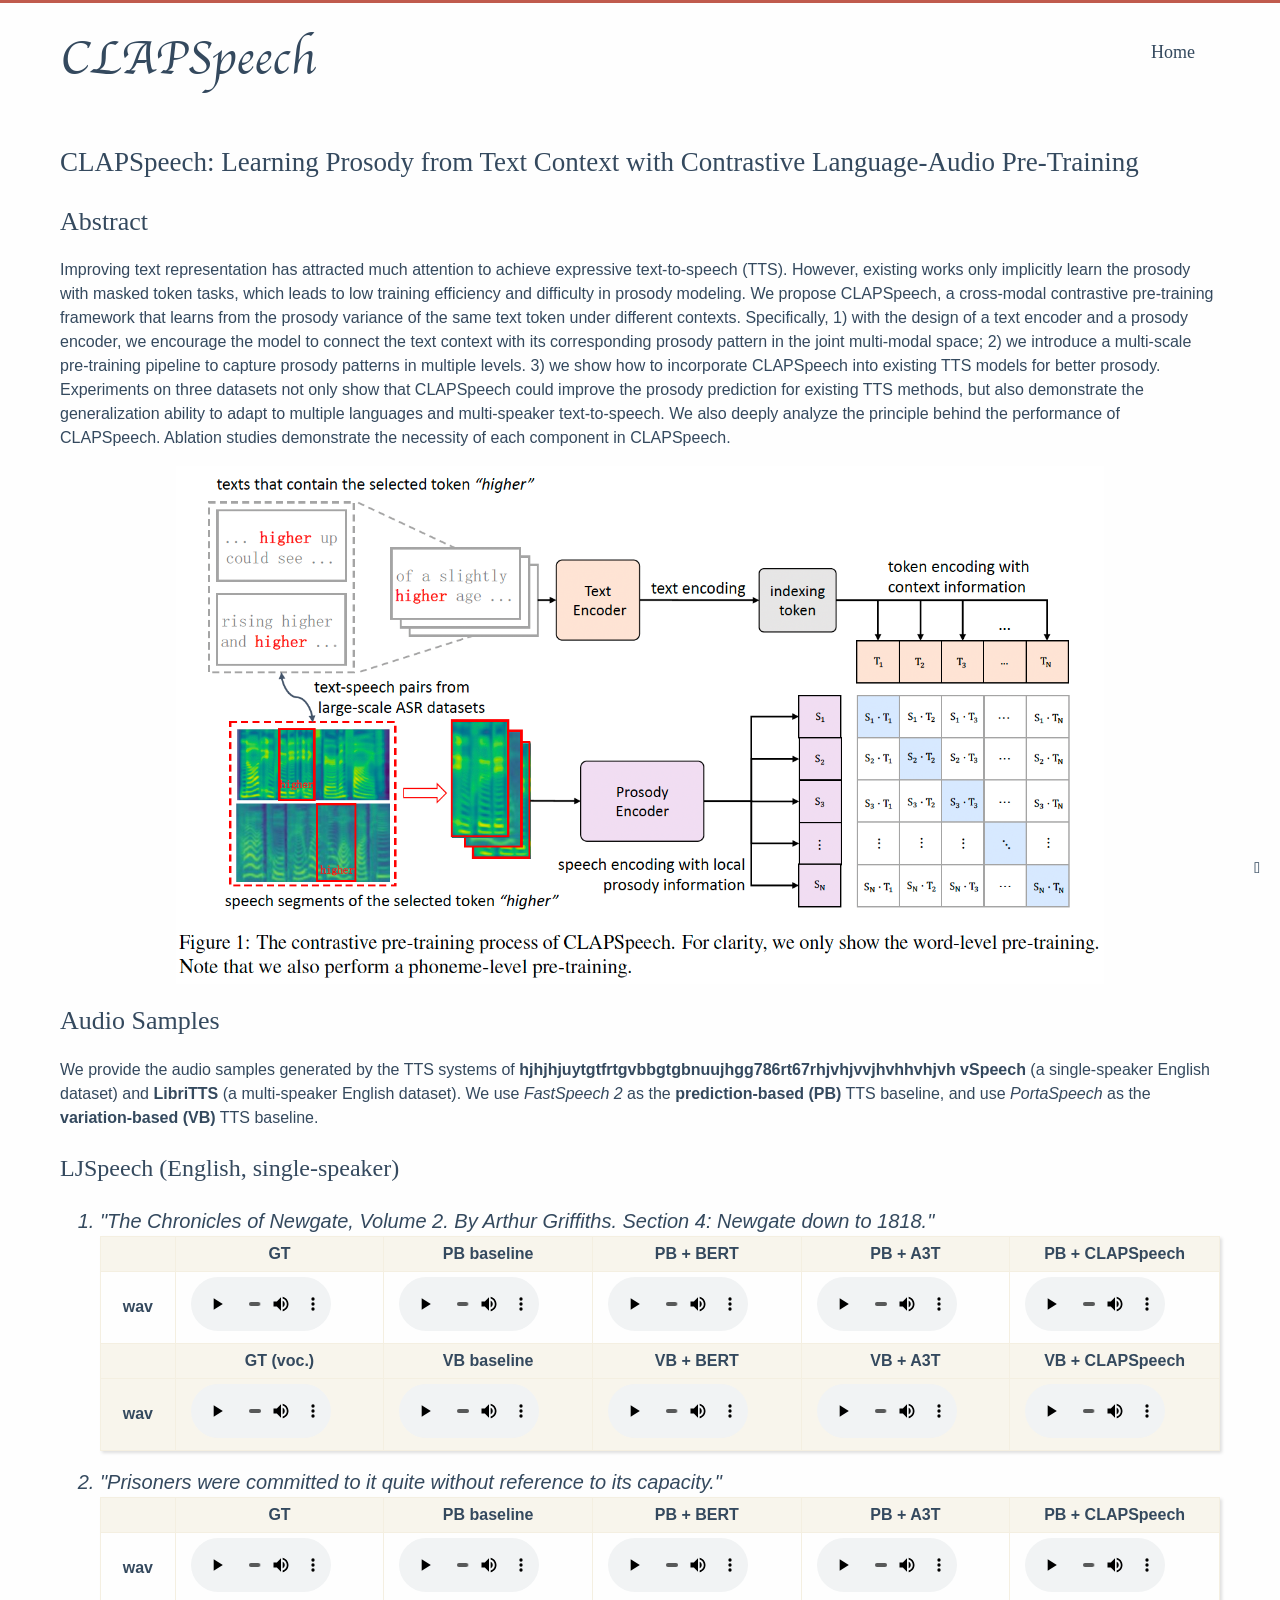
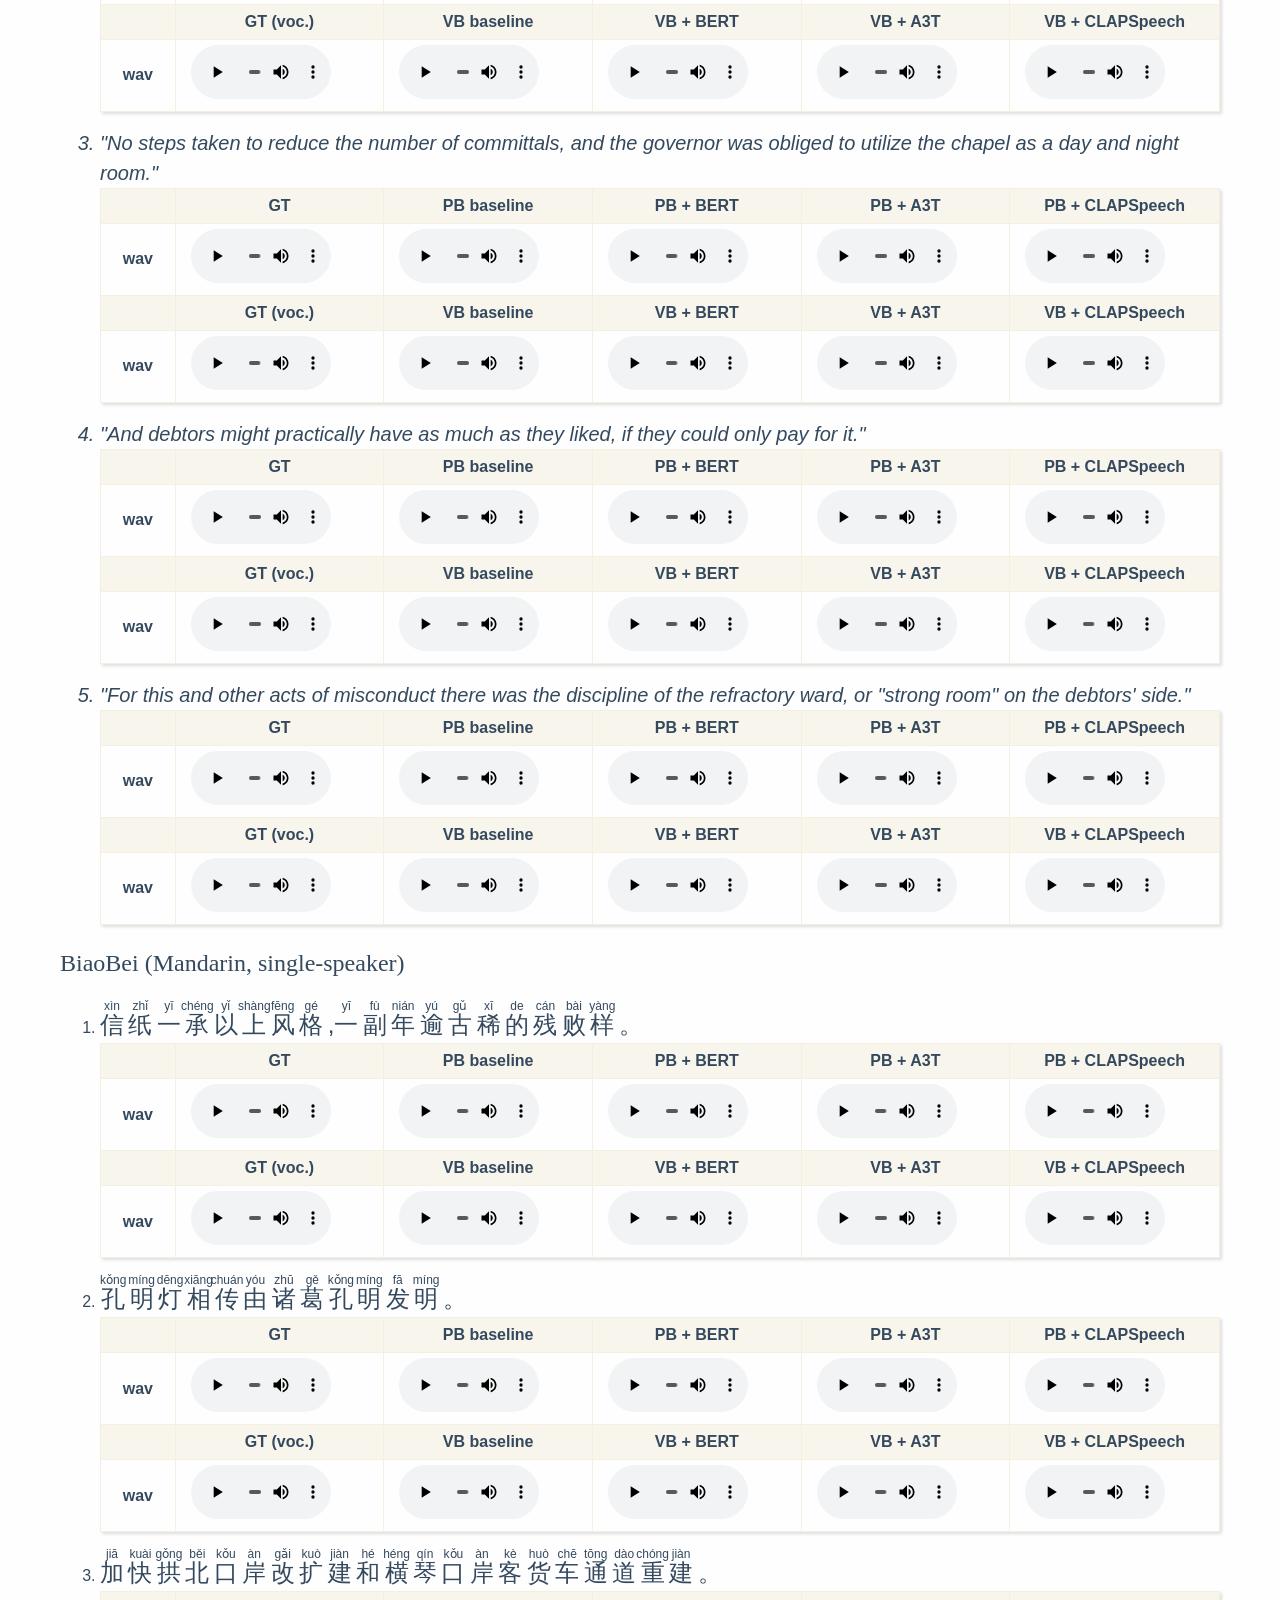
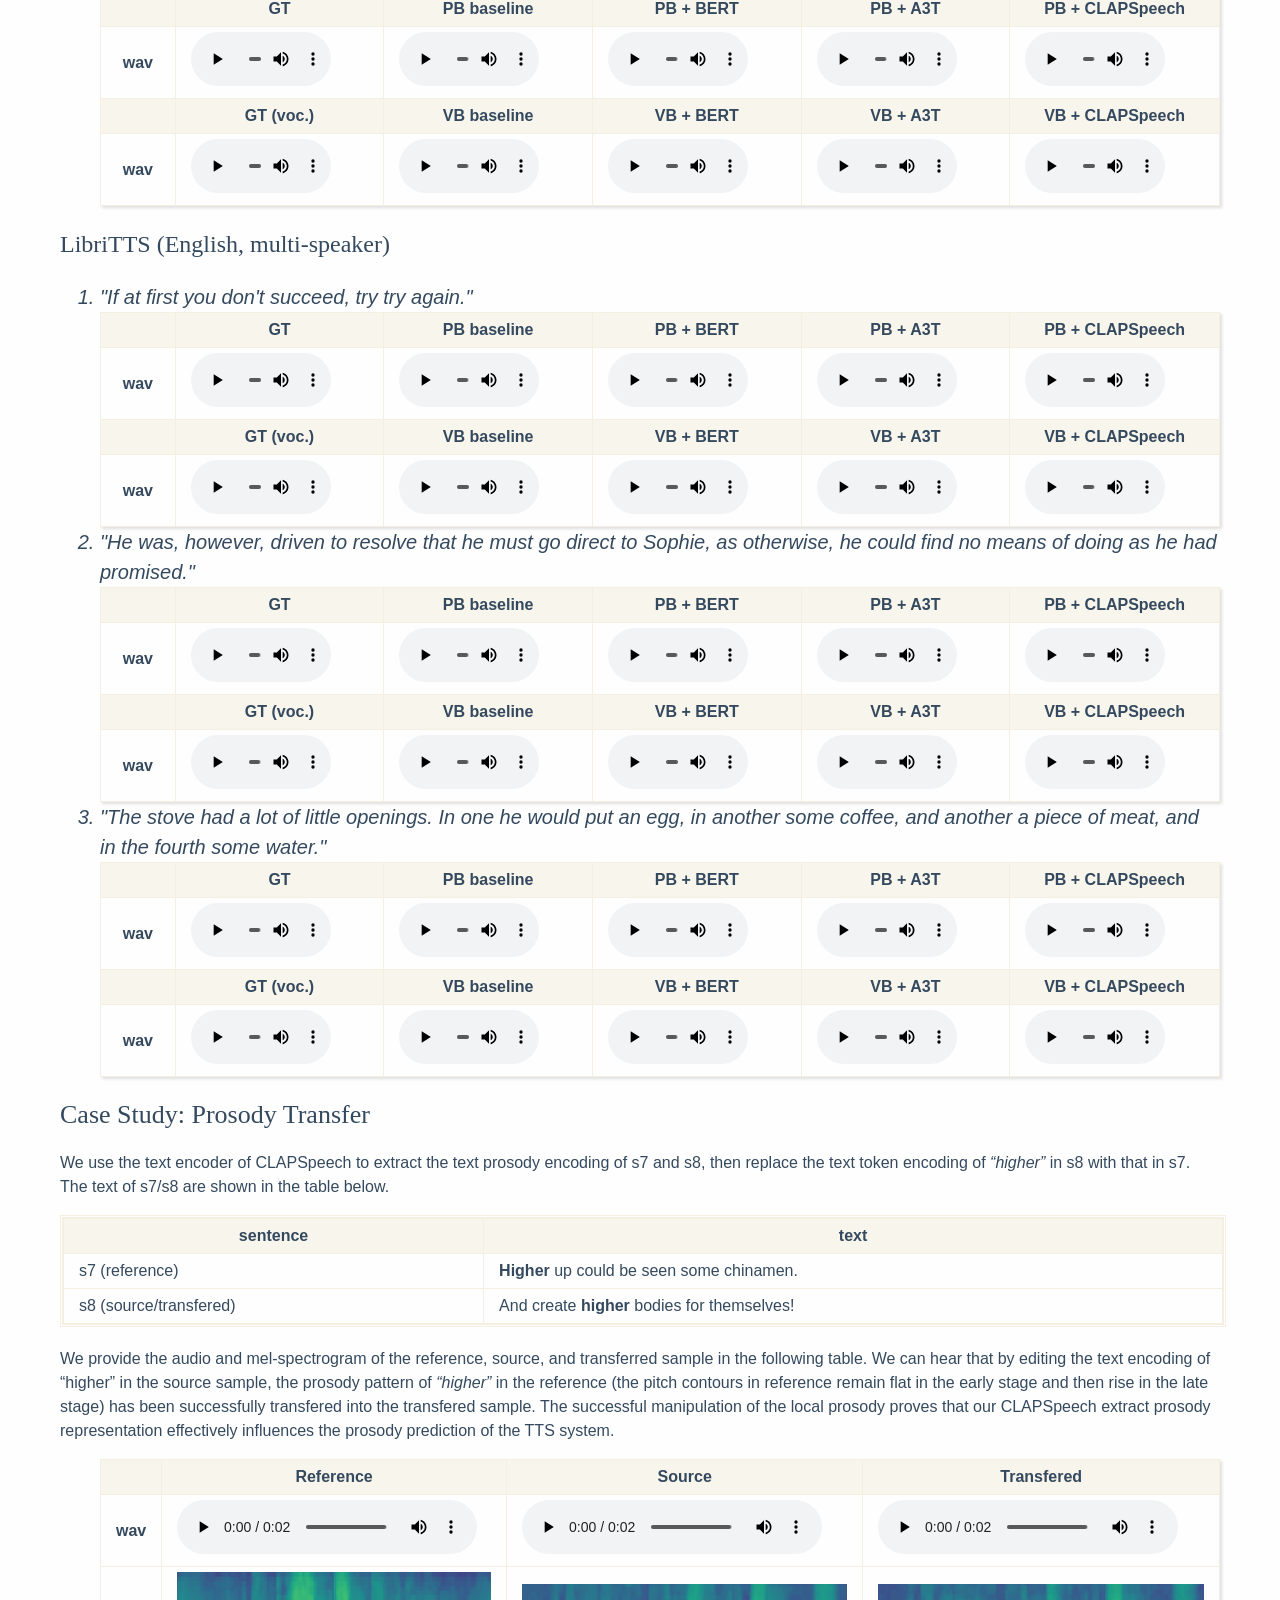
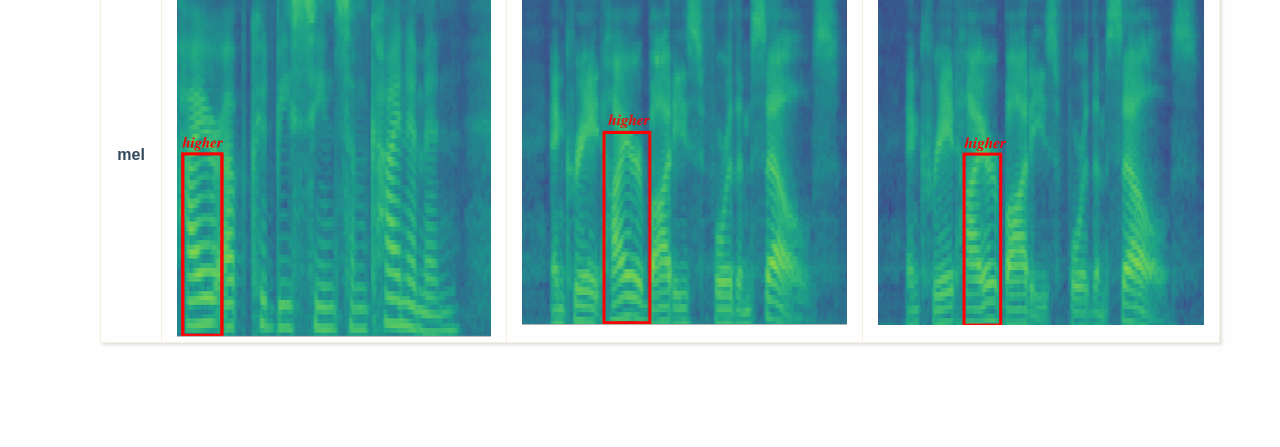
==== commit c80e7438: "Site updated: 2023-01-10 10:19:45" ====
--- a/index.html
+++ b/index.html
@@ -66,7 +66,7 @@
       <div class="post-meta"></div>
     </header>
 
-    <div class="post-content"><h1 id="Abstract"><a href="#Abstract" class="headerlink" title="Abstract"></a>Abstract</h1><p>Improving text representation has attracted much attention to achieve expressive text-to-speech (TTS). However, existing works only implicitly learn the prosody with masked token tasks, which leads to low training efficiency and difficulty in prosody modeling. We propose CLAPSpeech, a cross-model contrastive pre-training framework that learns from the prosody variance of the same text token under different contexts. Specifically, 1) with the design of a text encoder and a prosody encoder, we encourage the model to connect the text context with its corresponding prosody pattern in the joint multi-model space; 2) we introduce a multi-scale pre-training pipeline to capture prosody patterns in multiple levels. 3) we show how to incorporate CLAPSpeech into existing TTS models for better prosody. Experiments show that CLAPSpeech improves the prosody prediction of TTS methods and outperforms other representation learning baselines. We also deeply analyze the principle behind the performance of CLAPSpeech. Ablation studies demonstrate the necessity of each component in CLAPSpeech. </p>
+    <div class="post-content"><h1 id="Abstract"><a href="#Abstract" class="headerlink" title="Abstract"></a>Abstract</h1><p>Improving text representation has attracted much attention to achieve expressive text-to-speech (TTS). However, existing works only implicitly learn the prosody with masked token tasks, which leads to low training efficiency and difficulty in prosody modeling. We propose CLAPSpeech, a cross-modal contrastive pre-training framework that learns from the prosody variance of the same text token under different contexts. Specifically, 1) with the design of a text encoder and a prosody encoder, we encourage the model to connect the text context with its corresponding prosody pattern in the joint multi-modal space; 2) we introduce a multi-scale pre-training pipeline to capture prosody patterns in multiple levels. 3) we show how to incorporate CLAPSpeech into existing TTS models for better prosody. Experiments on three datasets not only show that CLAPSpeech could improve the prosody prediction for existing TTS methods, but also demonstrate the generalization ability to adapt to multiple languages and multi-speaker text-to-speech.	We also deeply analyze the principle behind the performance of CLAPSpeech. Ablation studies demonstrate the necessity of each component in CLAPSpeech. </p>
 <p><img align="center" src="/clapspeech/main.png" style="  display: block;
   margin-left: auto;
   margin-right: auto;
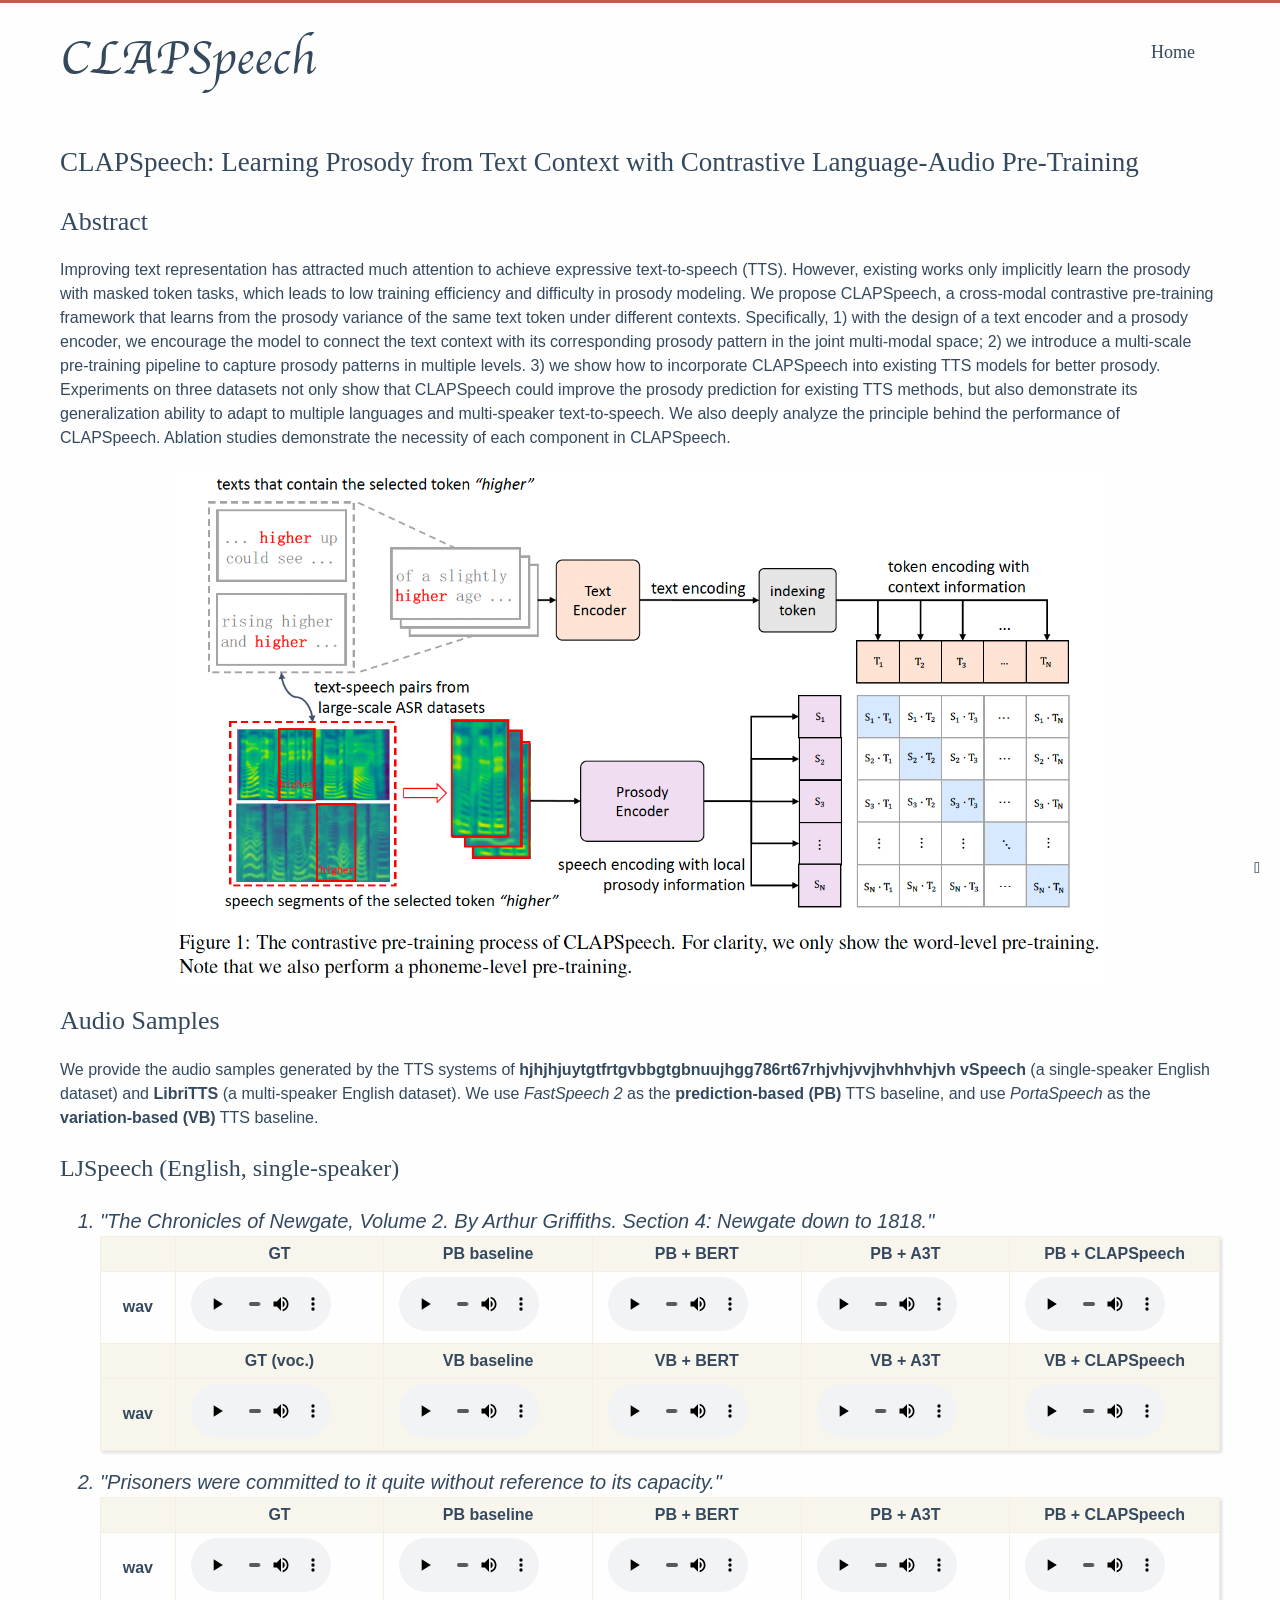
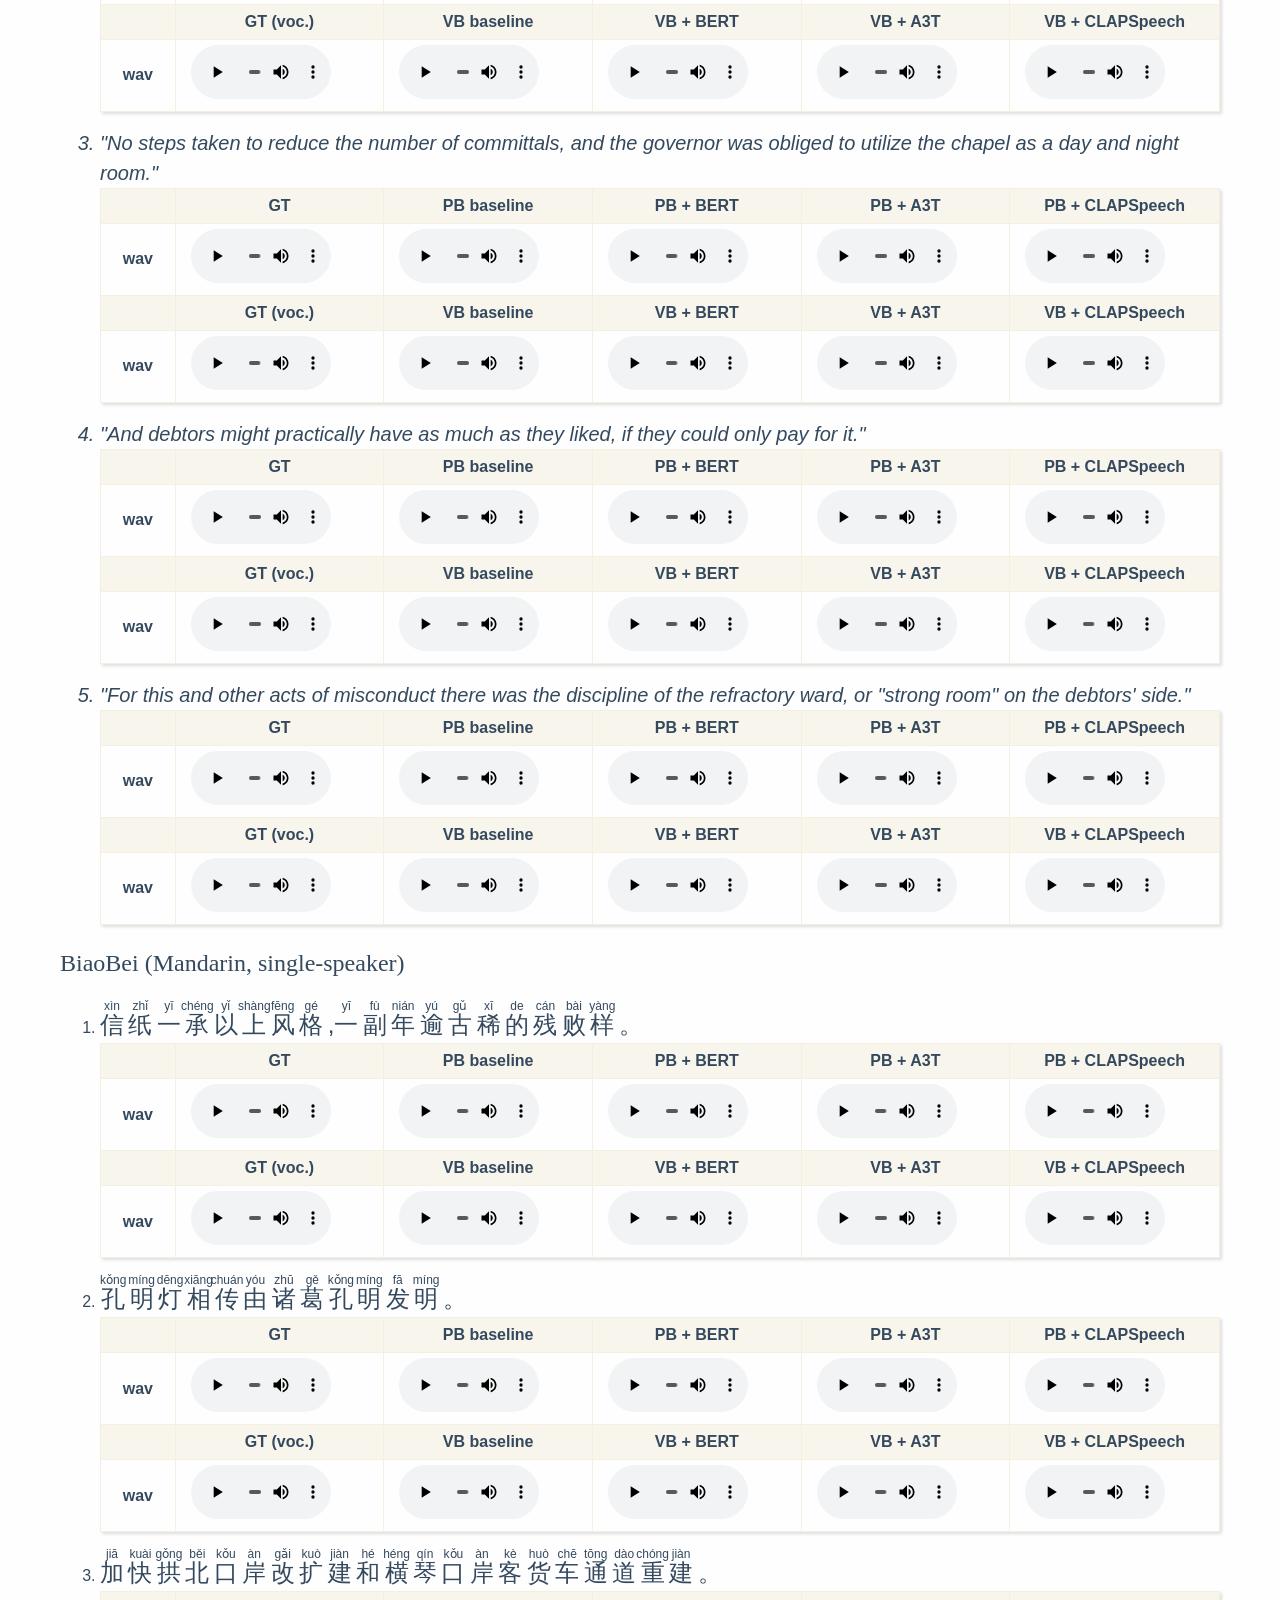
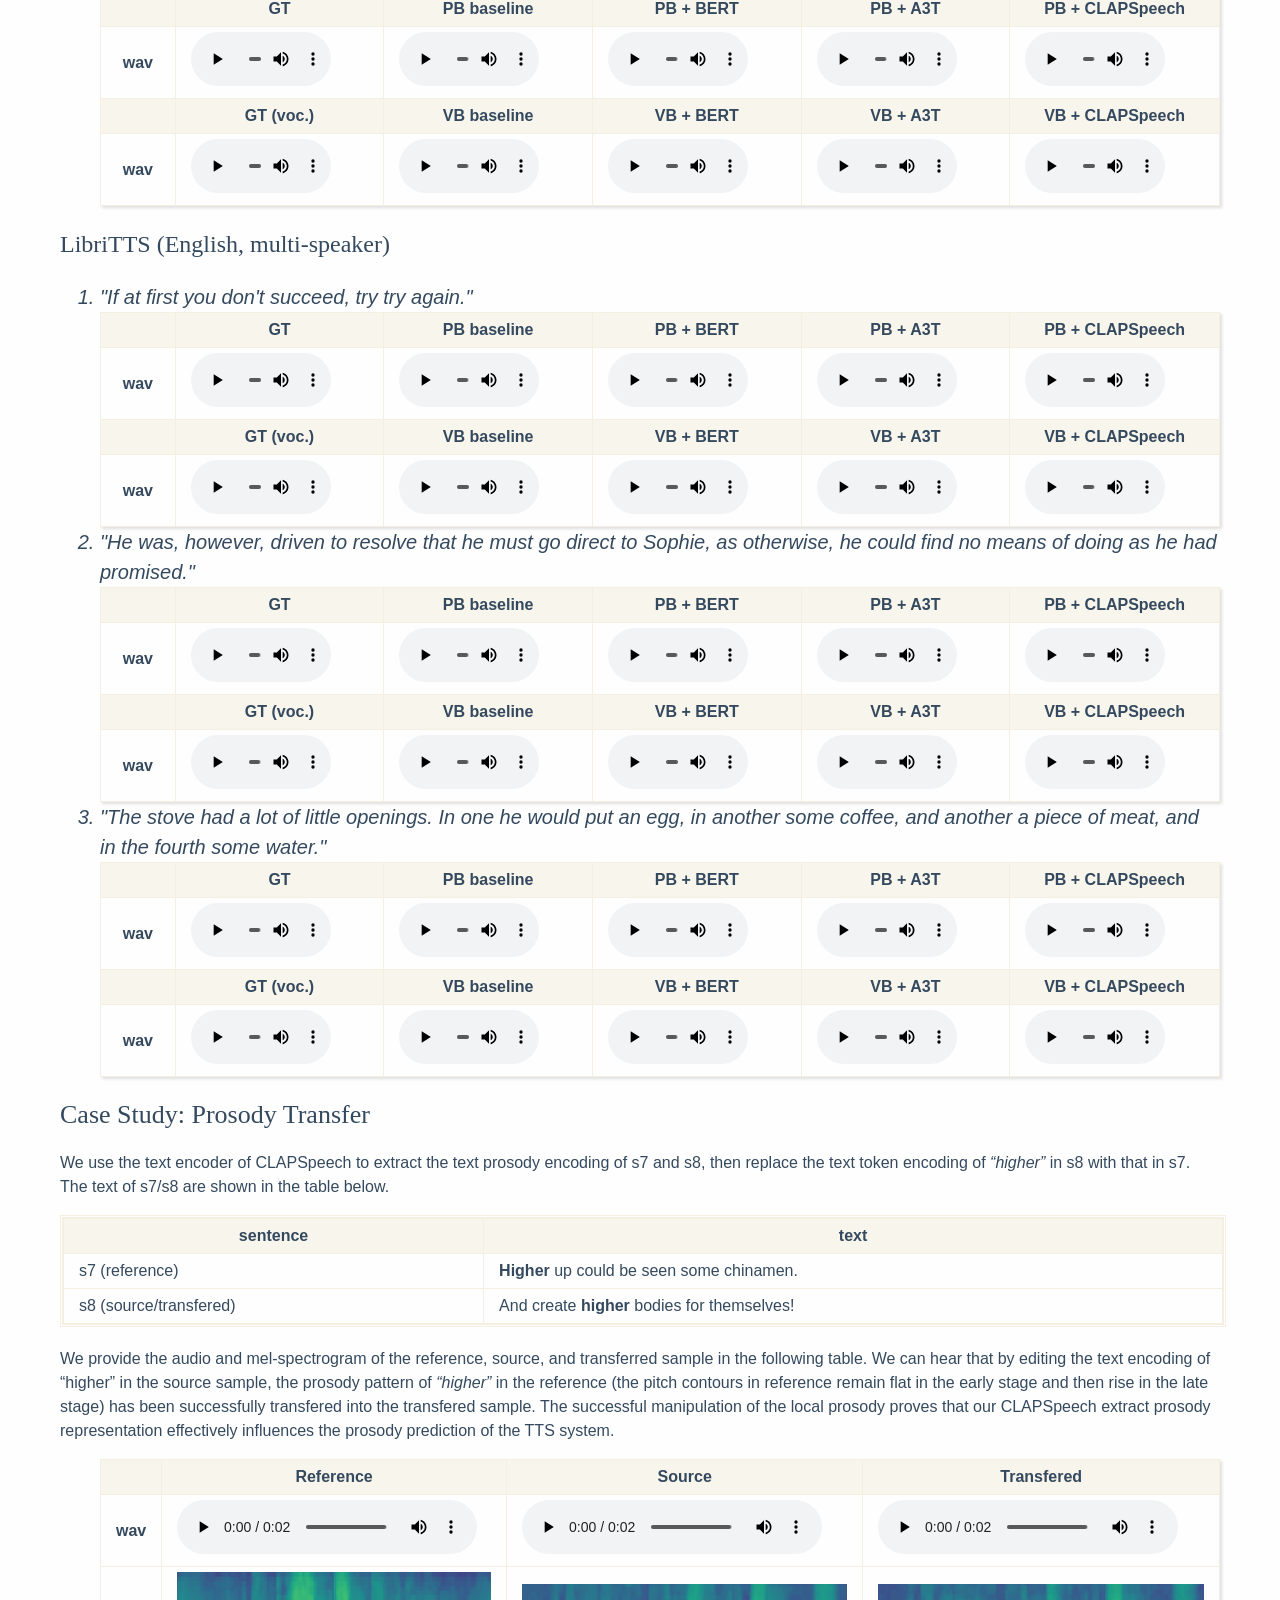
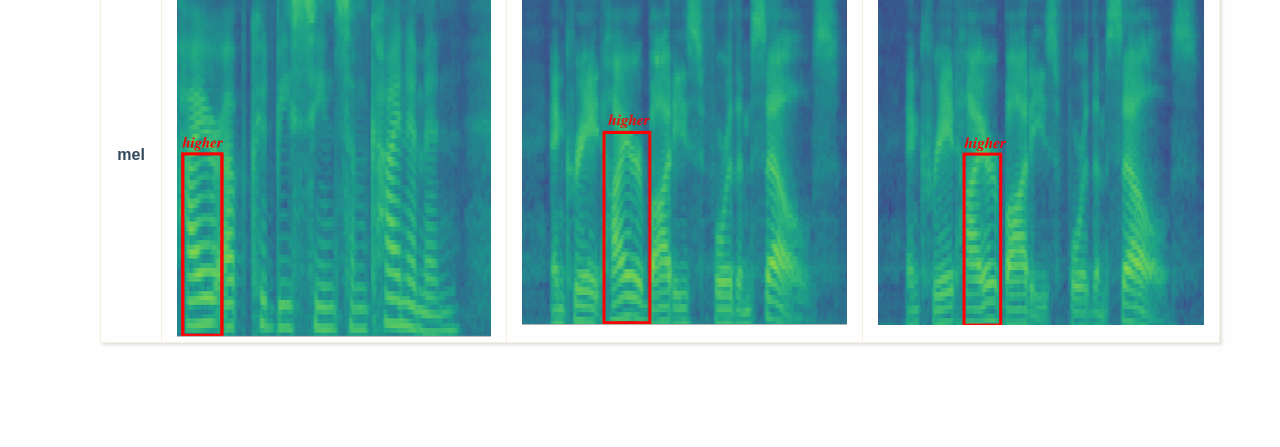
==== commit bababd04: "Site updated: 2023-01-10 10:20:19" ====
--- a/index.html
+++ b/index.html
@@ -66,7 +66,7 @@
       <div class="post-meta"></div>
     </header>
 
-    <div class="post-content"><h1 id="Abstract"><a href="#Abstract" class="headerlink" title="Abstract"></a>Abstract</h1><p>Improving text representation has attracted much attention to achieve expressive text-to-speech (TTS). However, existing works only implicitly learn the prosody with masked token tasks, which leads to low training efficiency and difficulty in prosody modeling. We propose CLAPSpeech, a cross-modal contrastive pre-training framework that learns from the prosody variance of the same text token under different contexts. Specifically, 1) with the design of a text encoder and a prosody encoder, we encourage the model to connect the text context with its corresponding prosody pattern in the joint multi-modal space; 2) we introduce a multi-scale pre-training pipeline to capture prosody patterns in multiple levels. 3) we show how to incorporate CLAPSpeech into existing TTS models for better prosody. Experiments on three datasets not only show that CLAPSpeech could improve the prosody prediction for existing TTS methods, but also demonstrate the generalization ability to adapt to multiple languages and multi-speaker text-to-speech.	We also deeply analyze the principle behind the performance of CLAPSpeech. Ablation studies demonstrate the necessity of each component in CLAPSpeech. </p>
+    <div class="post-content"><h1 id="Abstract"><a href="#Abstract" class="headerlink" title="Abstract"></a>Abstract</h1><p>Improving text representation has attracted much attention to achieve expressive text-to-speech (TTS). However, existing works only implicitly learn the prosody with masked token tasks, which leads to low training efficiency and difficulty in prosody modeling. We propose CLAPSpeech, a cross-modal contrastive pre-training framework that learns from the prosody variance of the same text token under different contexts. Specifically, 1) with the design of a text encoder and a prosody encoder, we encourage the model to connect the text context with its corresponding prosody pattern in the joint multi-modal space; 2) we introduce a multi-scale pre-training pipeline to capture prosody patterns in multiple levels. 3) we show how to incorporate CLAPSpeech into existing TTS models for better prosody. Experiments on three datasets not only show that CLAPSpeech could improve the prosody prediction for existing TTS methods, but also demonstrate its generalization ability to adapt to multiple languages and multi-speaker text-to-speech.	We also deeply analyze the principle behind the performance of CLAPSpeech. Ablation studies demonstrate the necessity of each component in CLAPSpeech. </p>
 <p><img align="center" src="/clapspeech/main.png" style="  display: block;
   margin-left: auto;
   margin-right: auto;
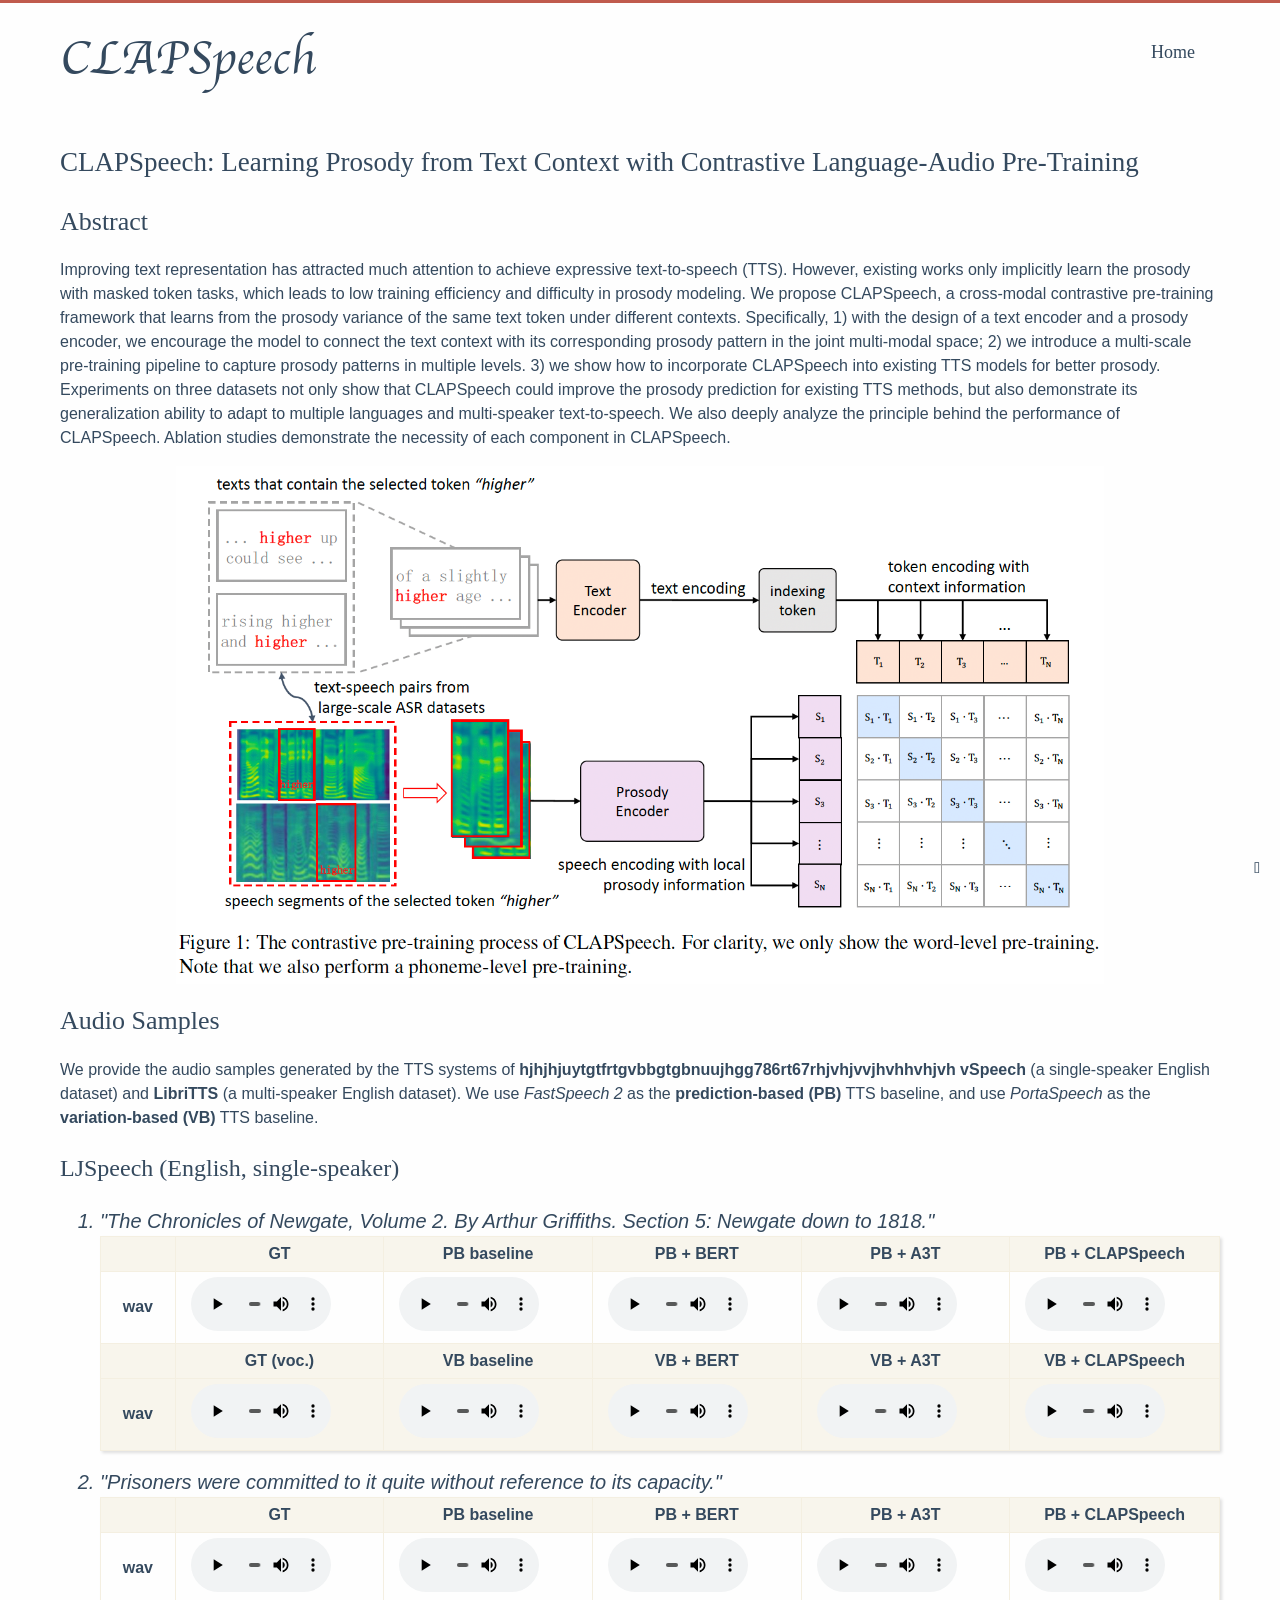
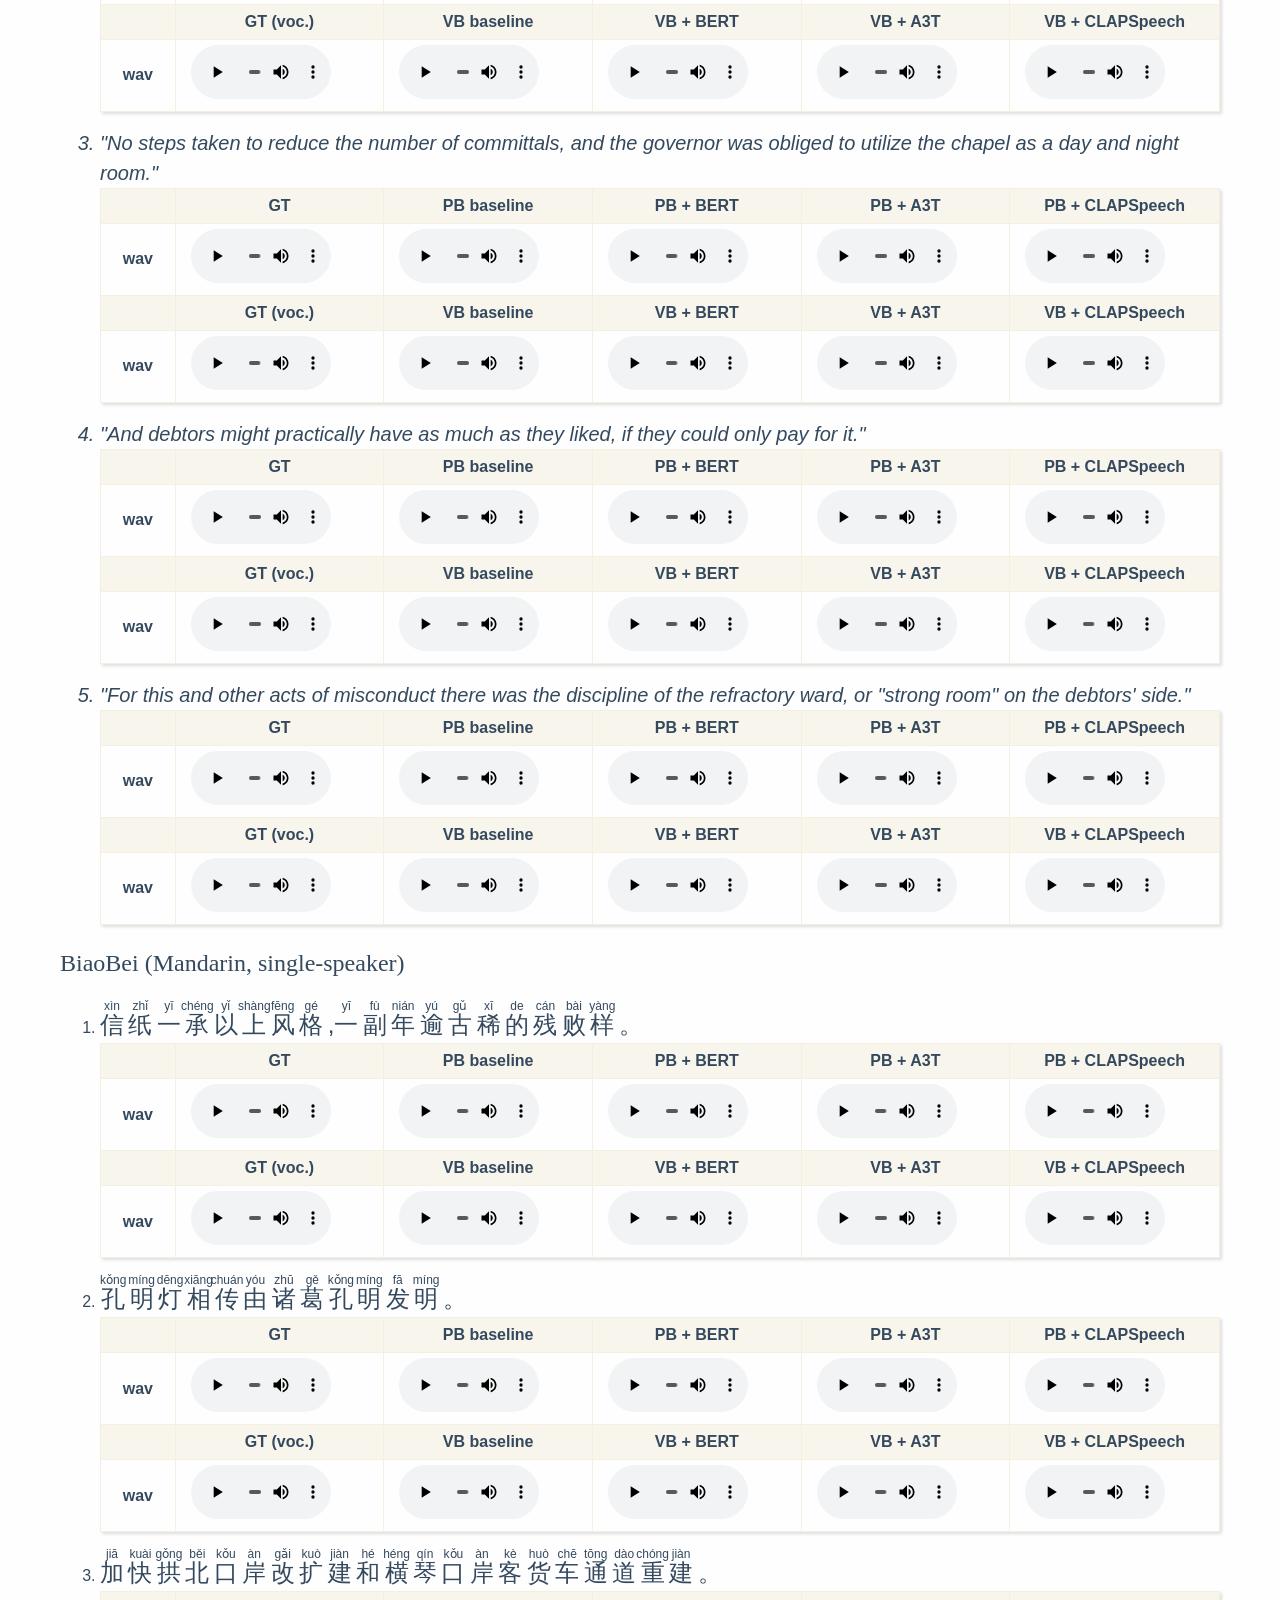
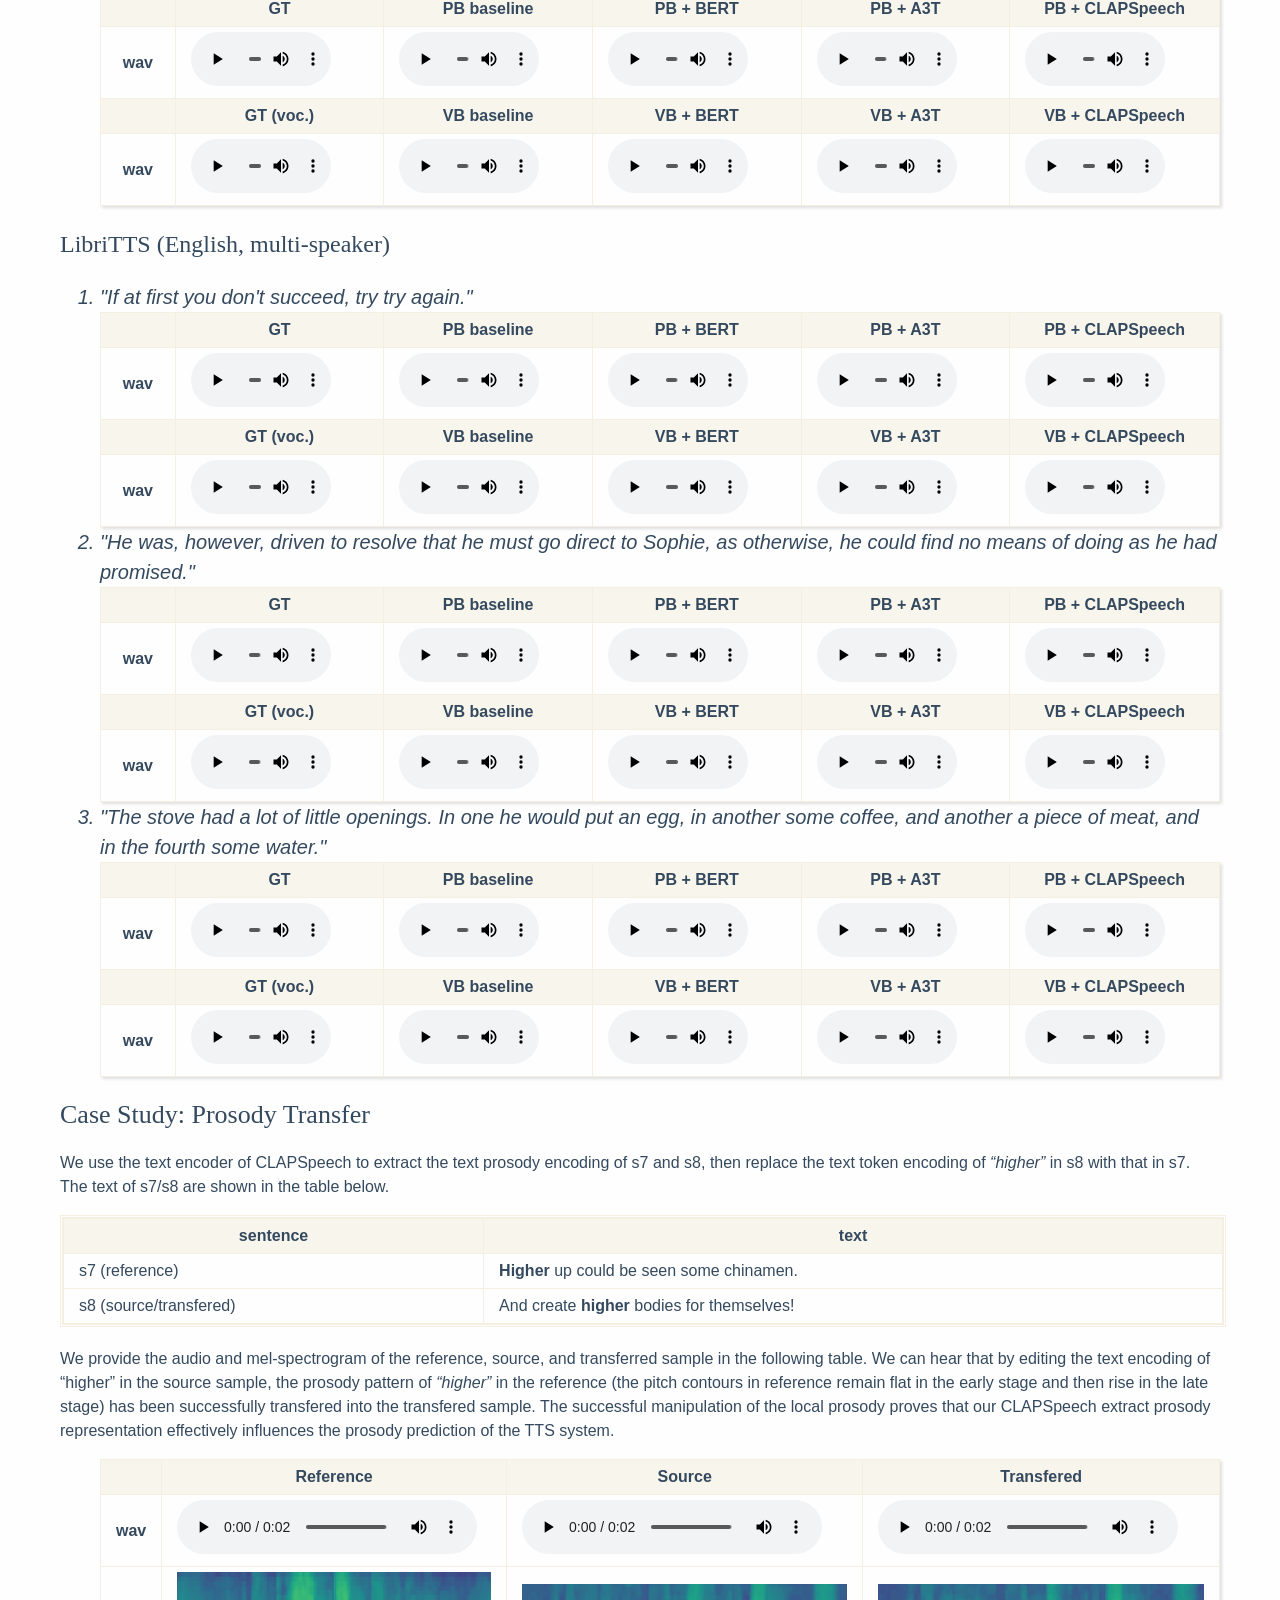
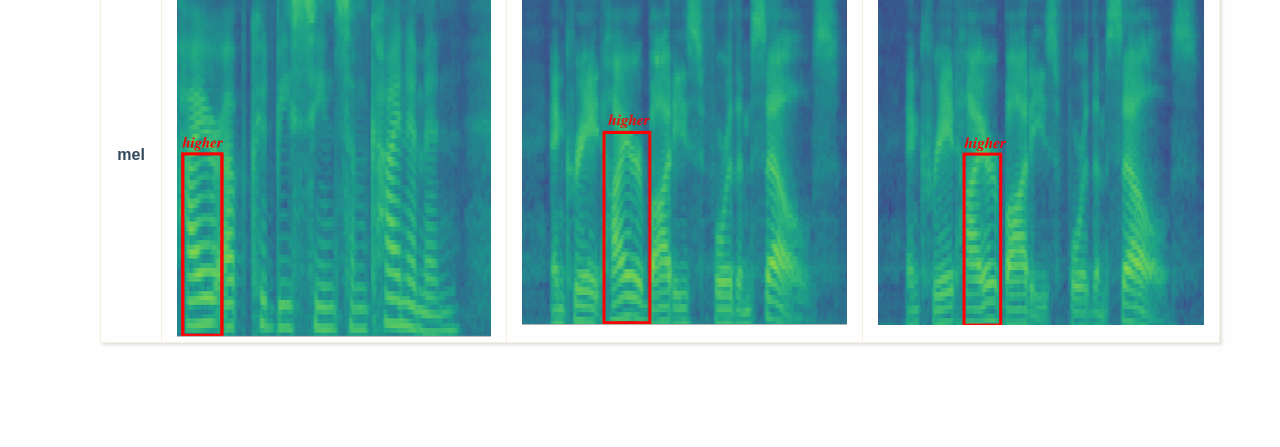
==== commit 7394c71c: "Site updated: 2023-01-15 00:44:22" ====
--- a/index.html
+++ b/index.html
@@ -73,7 +73,7 @@
   width: 80%;"></p>
 <h1 id="Audio-Samples"><a href="#Audio-Samples" class="headerlink" title="Audio Samples"></a>Audio Samples</h1><p>We provide the audio samples generated by the TTS systems of <strong>hjhjhjuytgtfrtgvbbgtgbnuujhgg786rt67rhjvhjvvjhvhhvhjvh vSpeech</strong> (a single-speaker English dataset) and <strong>LibriTTS</strong> (a multi-speaker English dataset). We use <em>FastSpeech 2</em> as the <strong>prediction-based (PB)</strong> TTS baseline, and use <em>PortaSpeech</em> as the <strong>variation-based (VB)</strong> TTS baseline.</p>
 <h2 id="LJSpeech-English-single-speaker"><a href="#LJSpeech-English-single-speaker" class="headerlink" title="LJSpeech (English, single-speaker)"></a>LJSpeech (English, single-speaker)</h2><ol>
-<li style="text-align: left;font-size: 20px; font-style: italic">"The Chronicles of Newgate, Volume 2. By Arthur Griffiths. Section 4: Newgate down to 1818."</li> 
+<li style="text-align: left;font-size: 20px; font-style: italic">"The Chronicles of Newgate, Volume 2. By Arthur Griffiths. Section 5: Newgate down to 1818."</li> 
 <table style="width: 100%;">
     <thead>
     <tr>
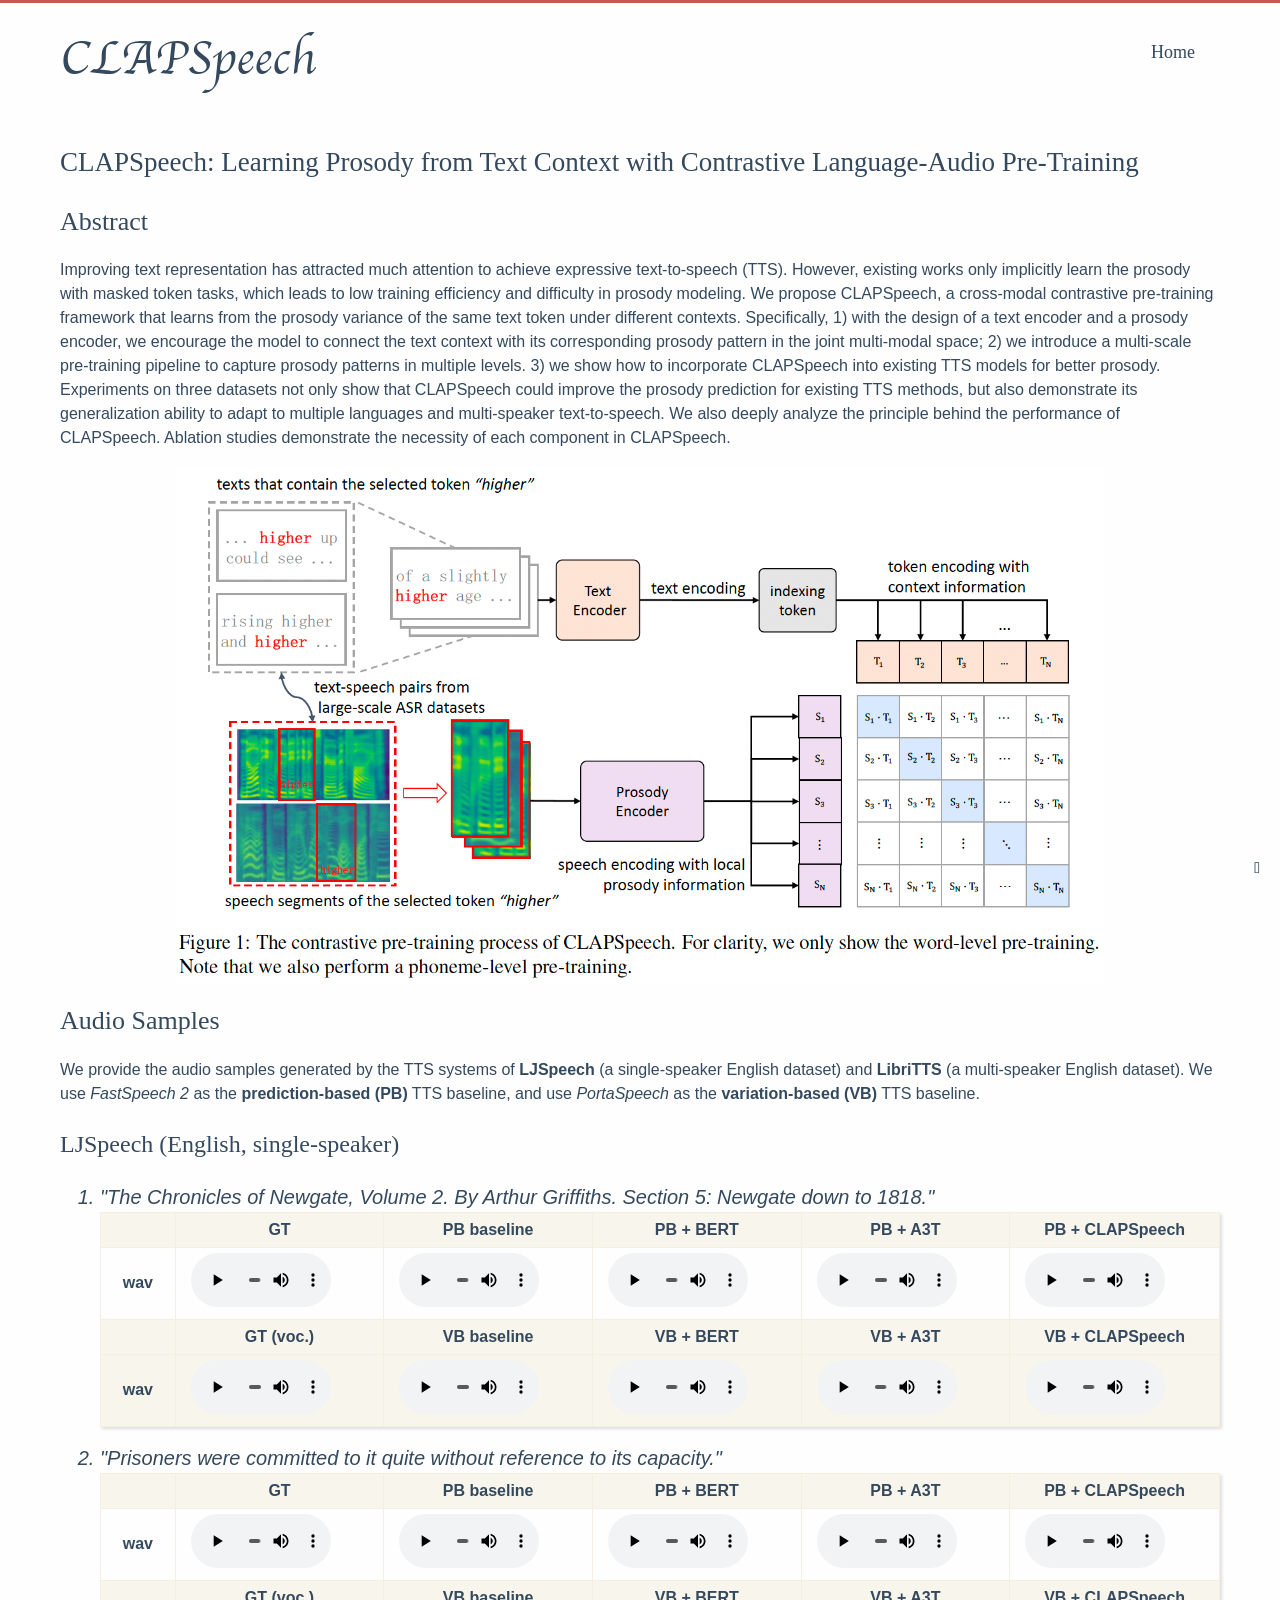
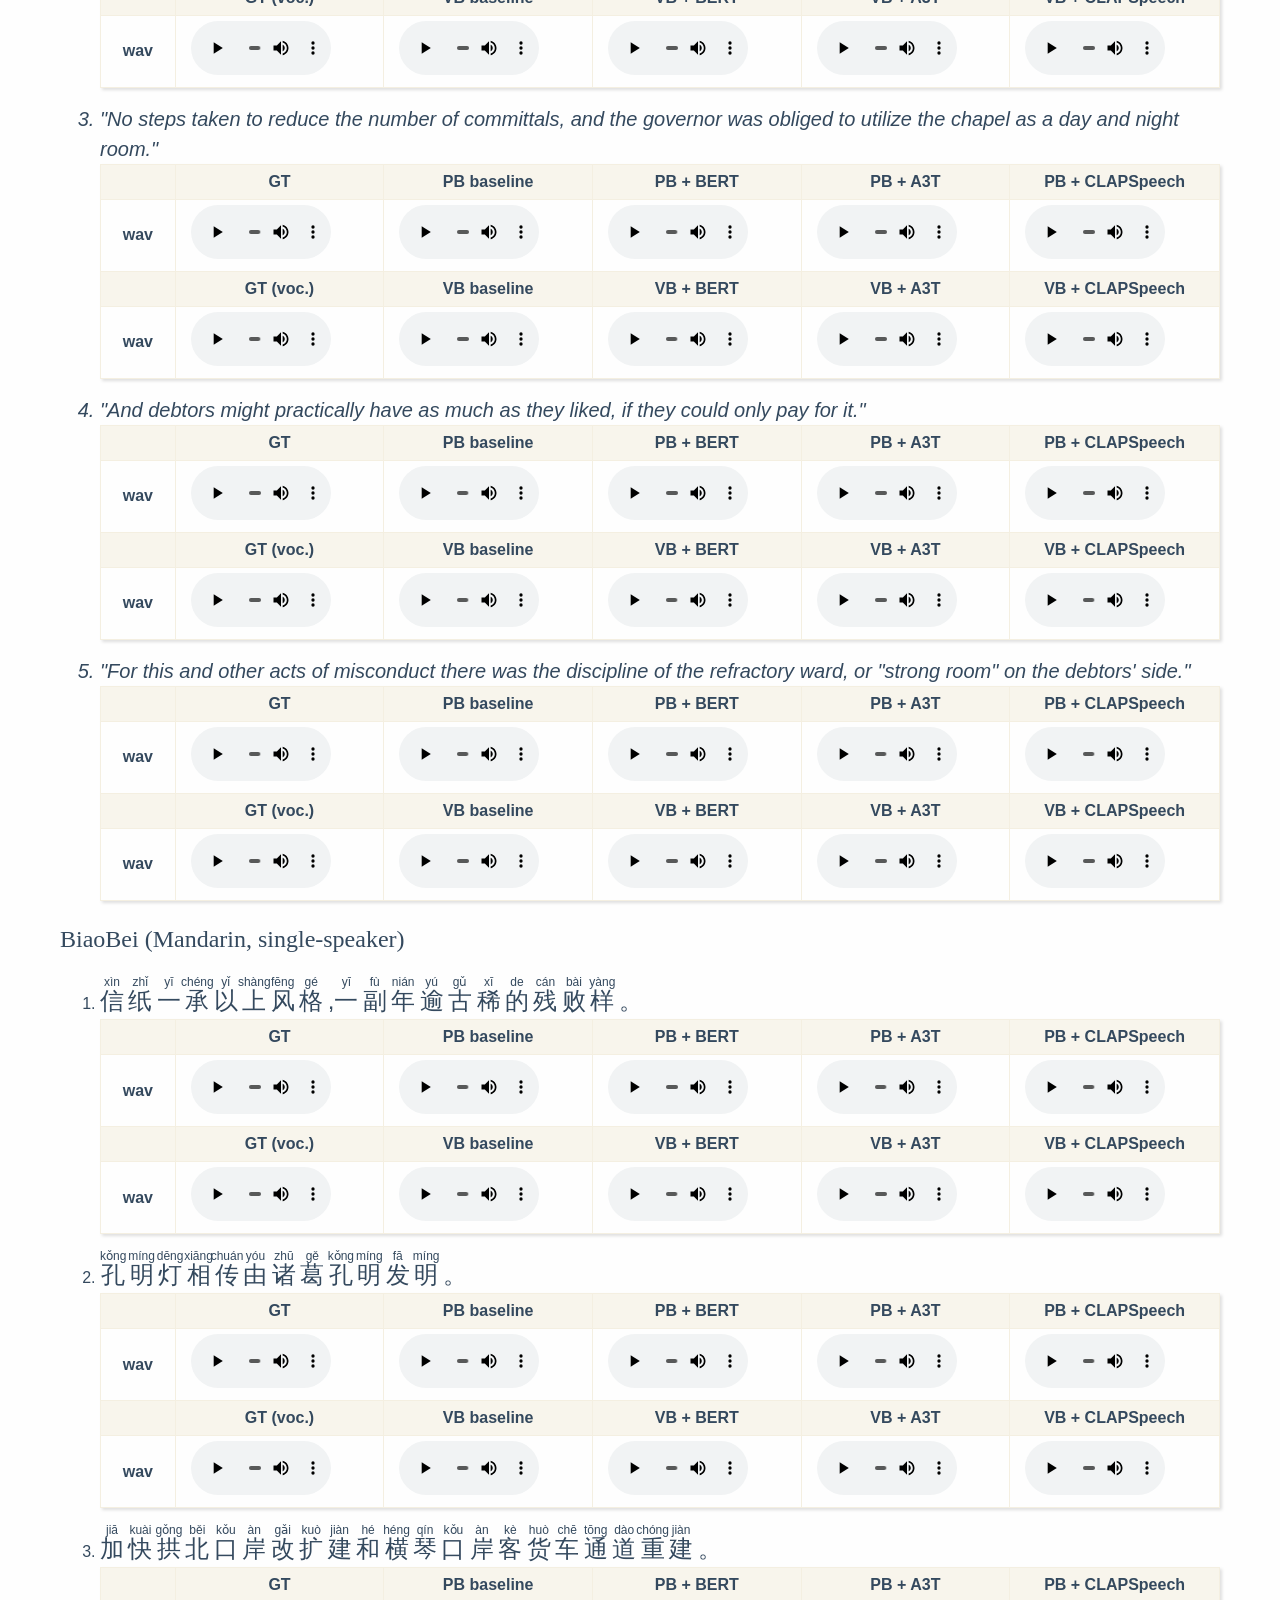
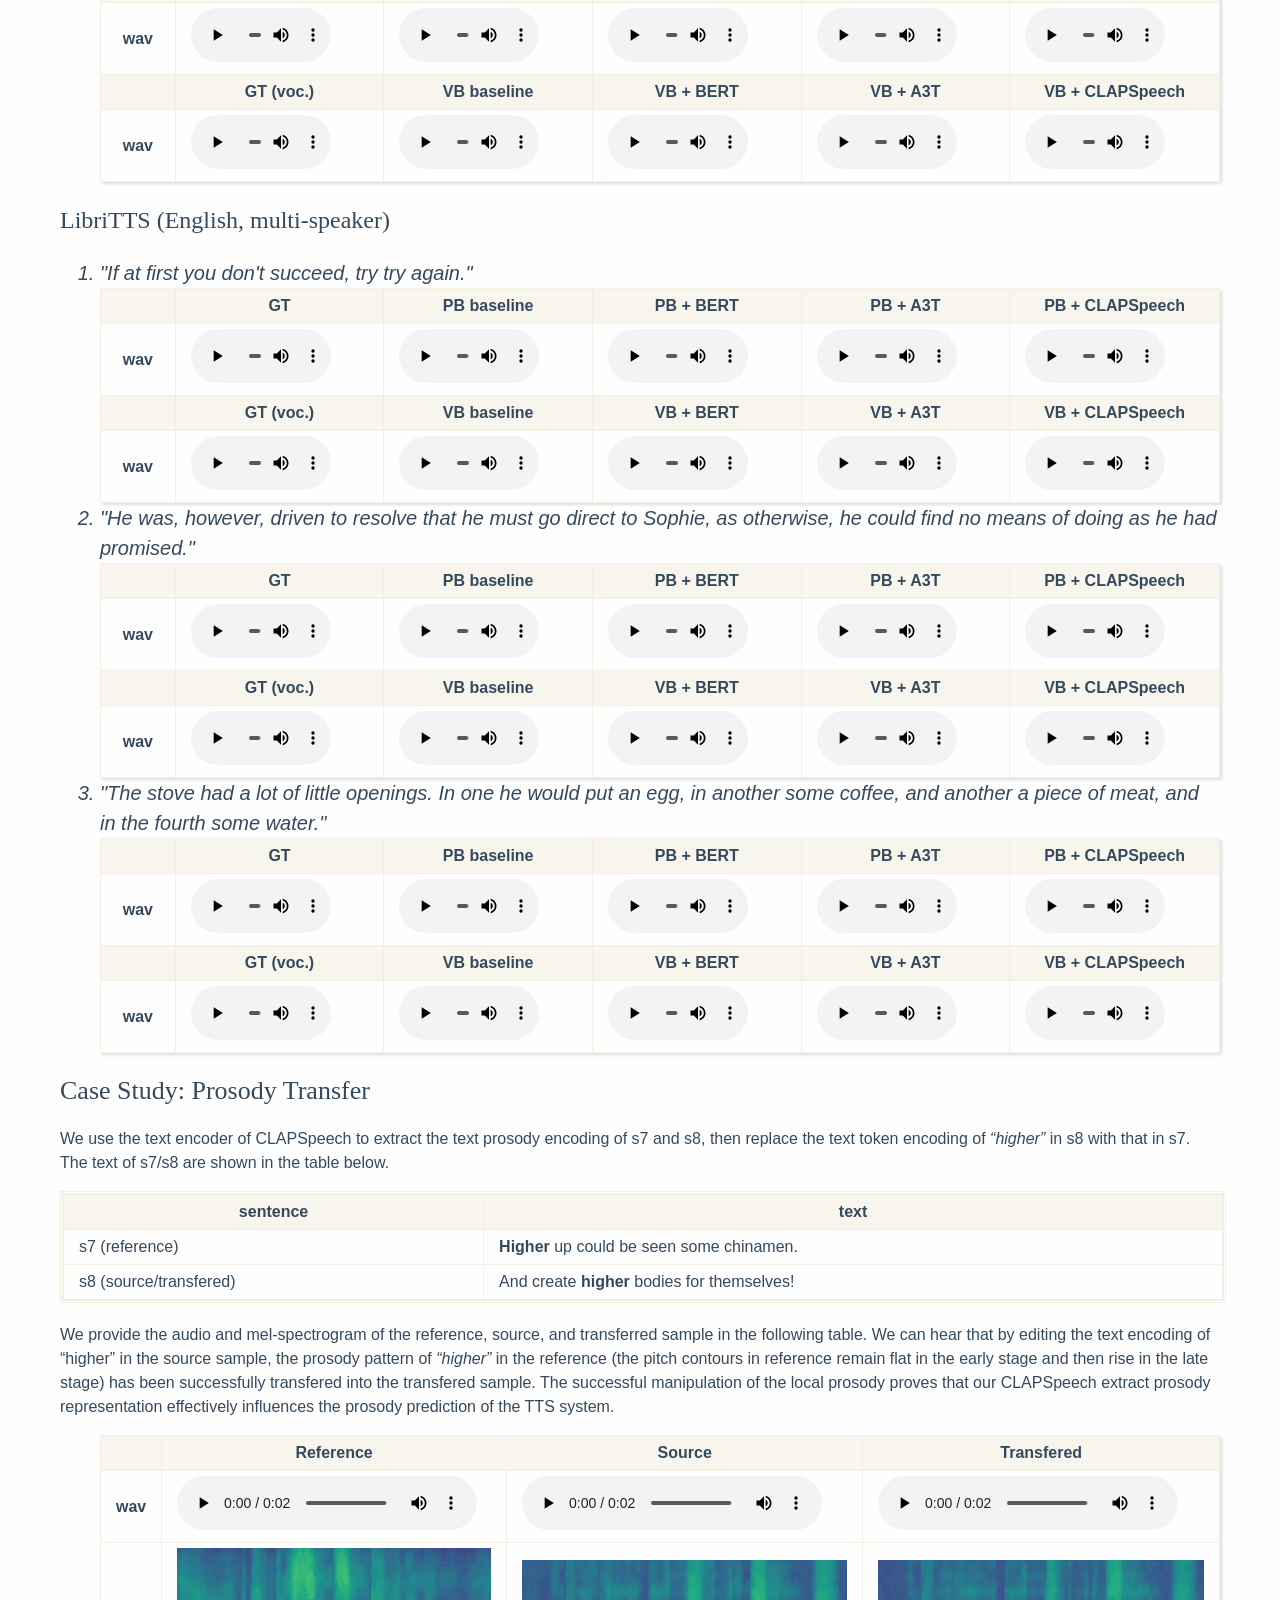
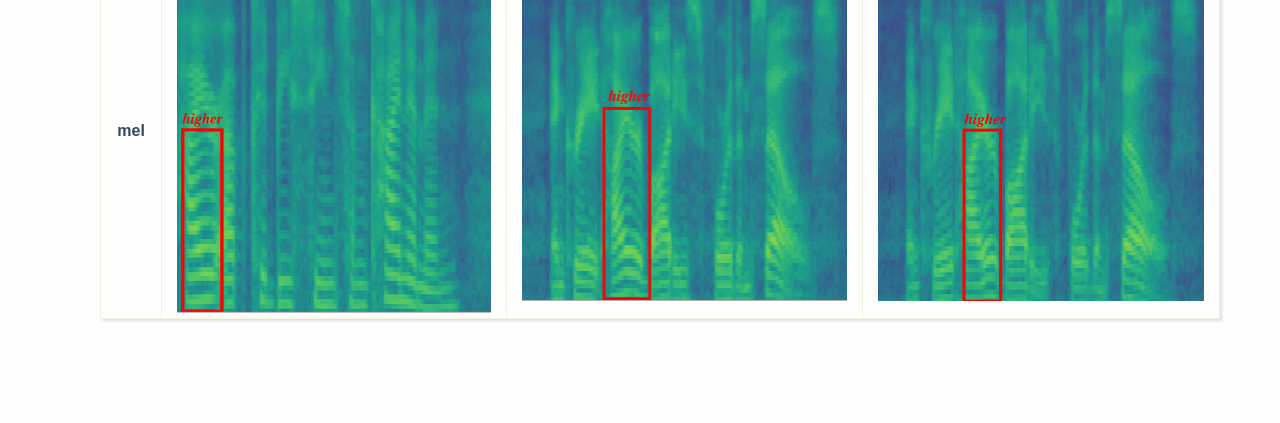
==== commit 66d161b1: "Site updated: 2023-01-15 00:48:18" ====
--- a/index.html
+++ b/index.html
@@ -71,7 +71,7 @@
   margin-left: auto;
   margin-right: auto;
   width: 80%;"></p>
-<h1 id="Audio-Samples"><a href="#Audio-Samples" class="headerlink" title="Audio Samples"></a>Audio Samples</h1><p>We provide the audio samples generated by the TTS systems of <strong>hjhjhjuytgtfrtgvbbgtgbnuujhgg786rt67rhjvhjvvjhvhhvhjvh vSpeech</strong> (a single-speaker English dataset) and <strong>LibriTTS</strong> (a multi-speaker English dataset). We use <em>FastSpeech 2</em> as the <strong>prediction-based (PB)</strong> TTS baseline, and use <em>PortaSpeech</em> as the <strong>variation-based (VB)</strong> TTS baseline.</p>
+<h1 id="Audio-Samples"><a href="#Audio-Samples" class="headerlink" title="Audio Samples"></a>Audio Samples</h1><p>We provide the audio samples generated by the TTS systems of <strong>LJSpeech</strong> (a single-speaker English dataset) and <strong>LibriTTS</strong> (a multi-speaker English dataset). We use <em>FastSpeech 2</em> as the <strong>prediction-based (PB)</strong> TTS baseline, and use <em>PortaSpeech</em> as the <strong>variation-based (VB)</strong> TTS baseline.</p>
 <h2 id="LJSpeech-English-single-speaker"><a href="#LJSpeech-English-single-speaker" class="headerlink" title="LJSpeech (English, single-speaker)"></a>LJSpeech (English, single-speaker)</h2><ol>
 <li style="text-align: left;font-size: 20px; font-style: italic">"The Chronicles of Newgate, Volume 2. By Arthur Griffiths. Section 5: Newgate down to 1818."</li> 
 <table style="width: 100%;">
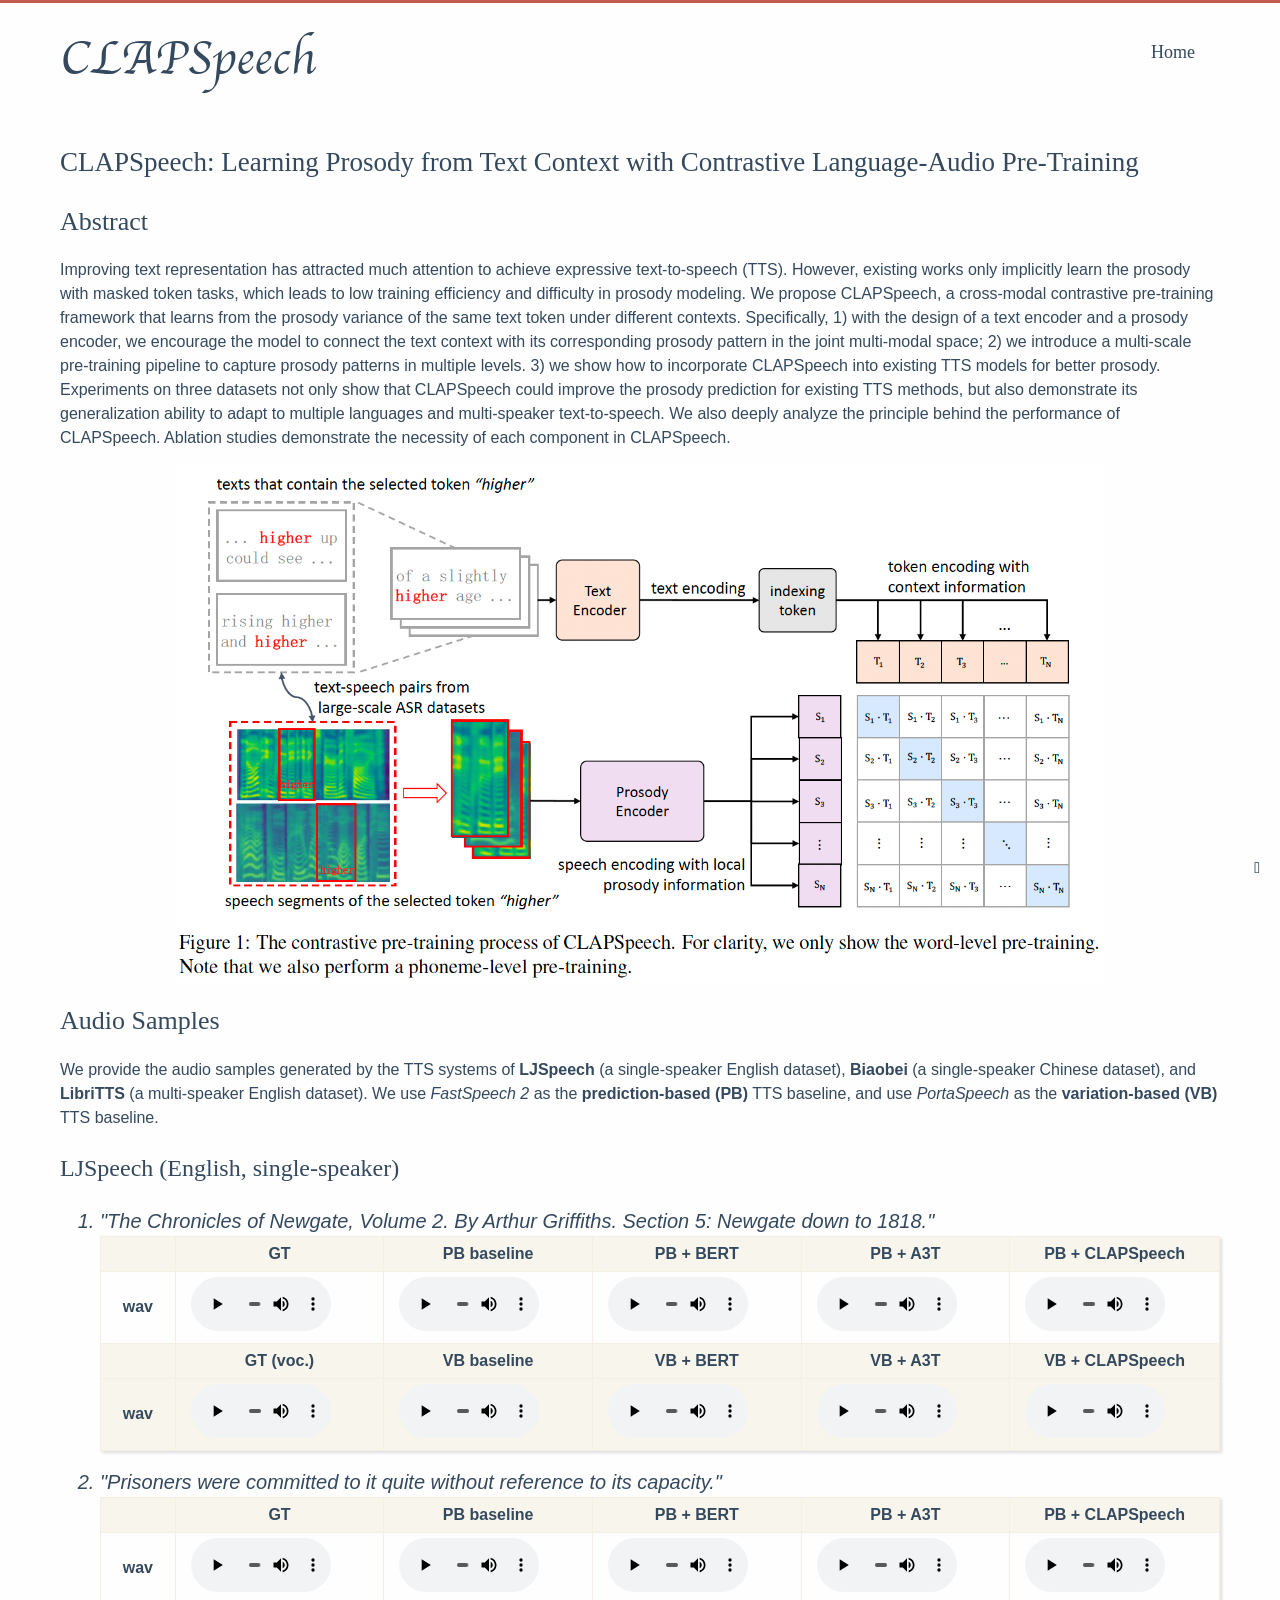
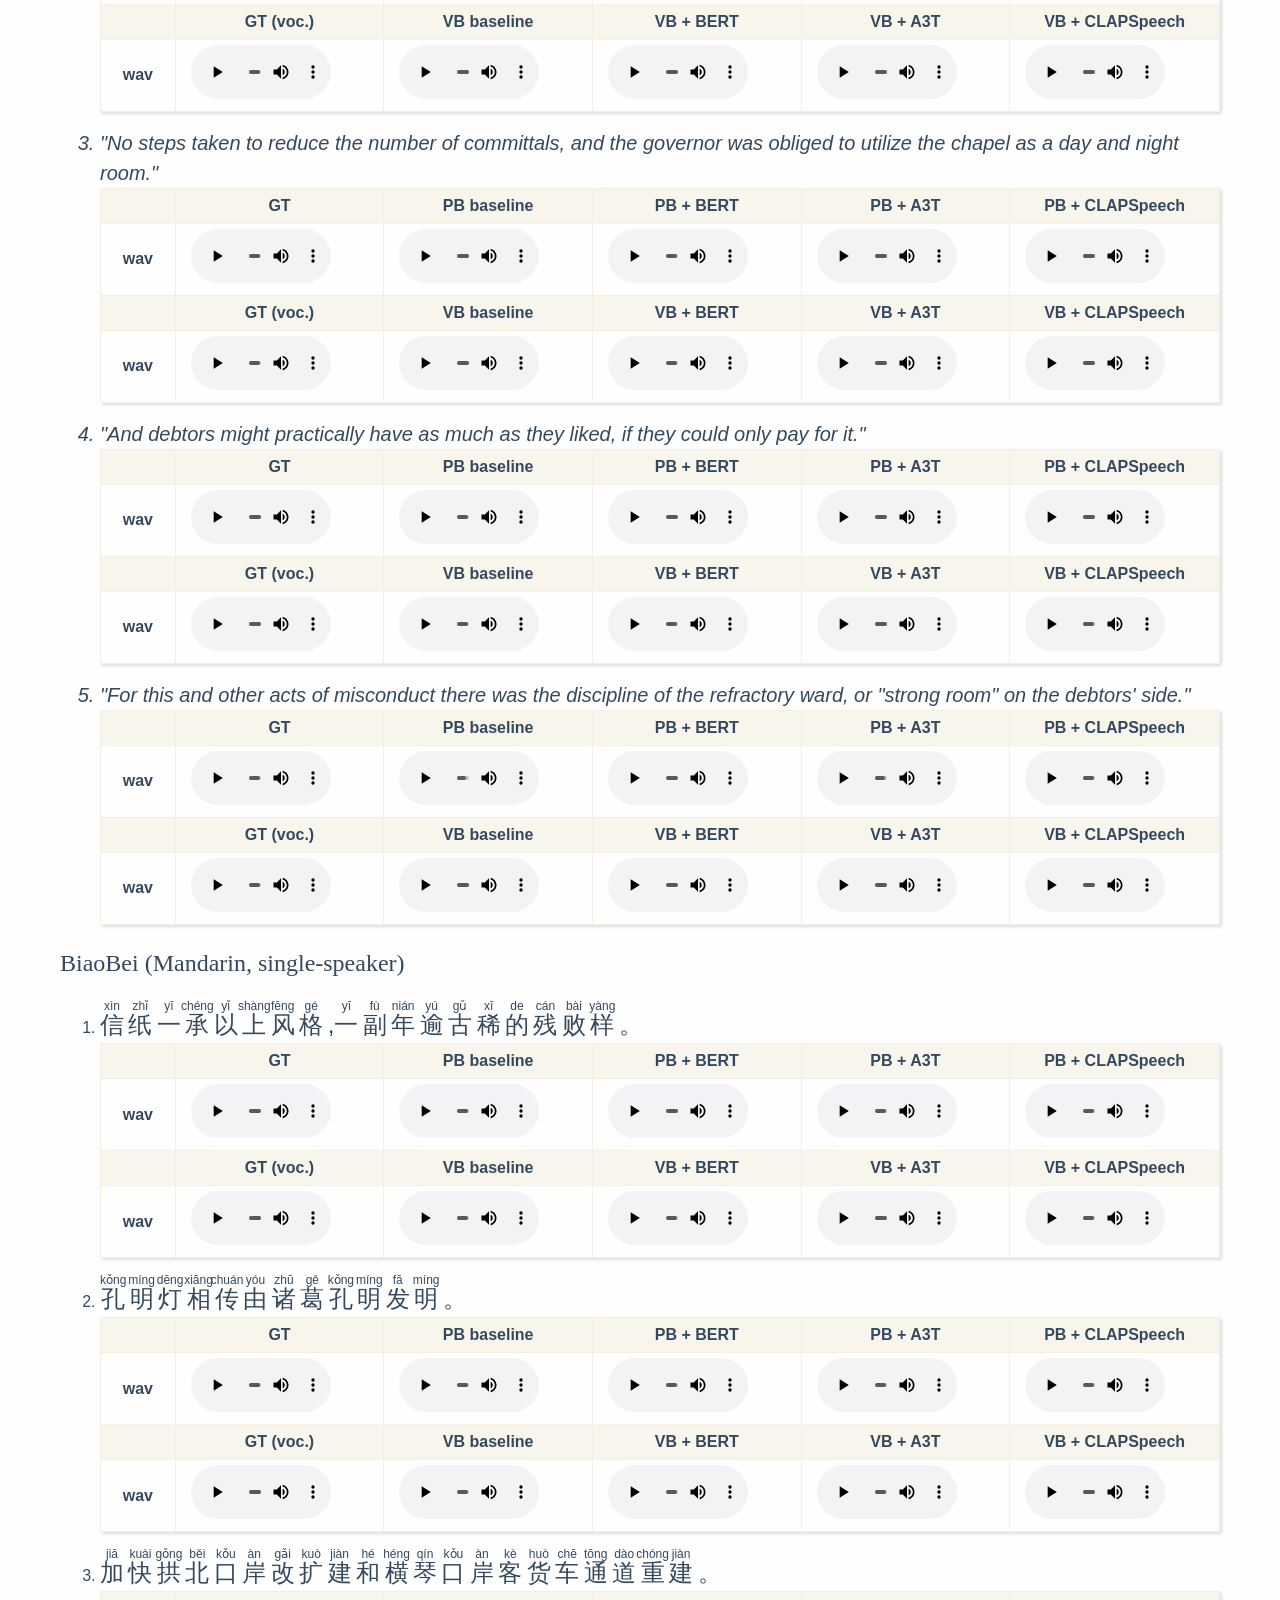
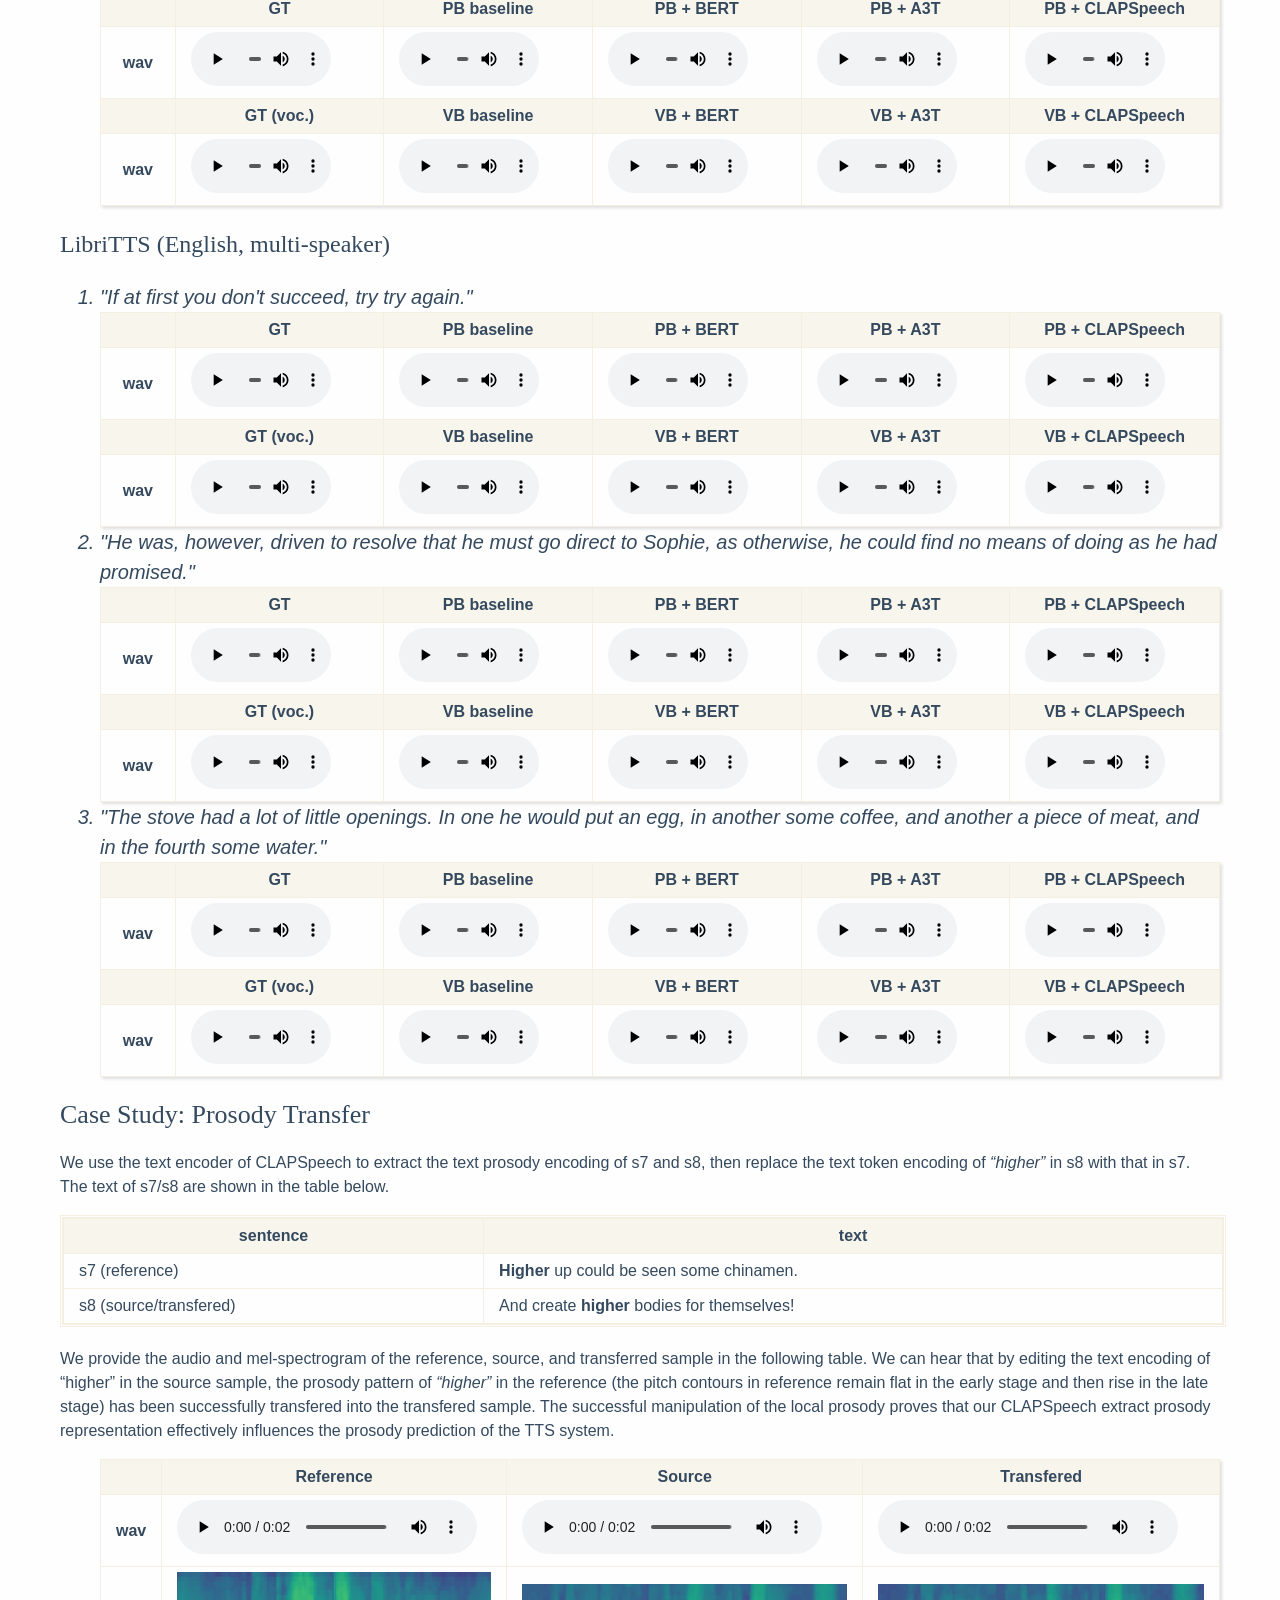
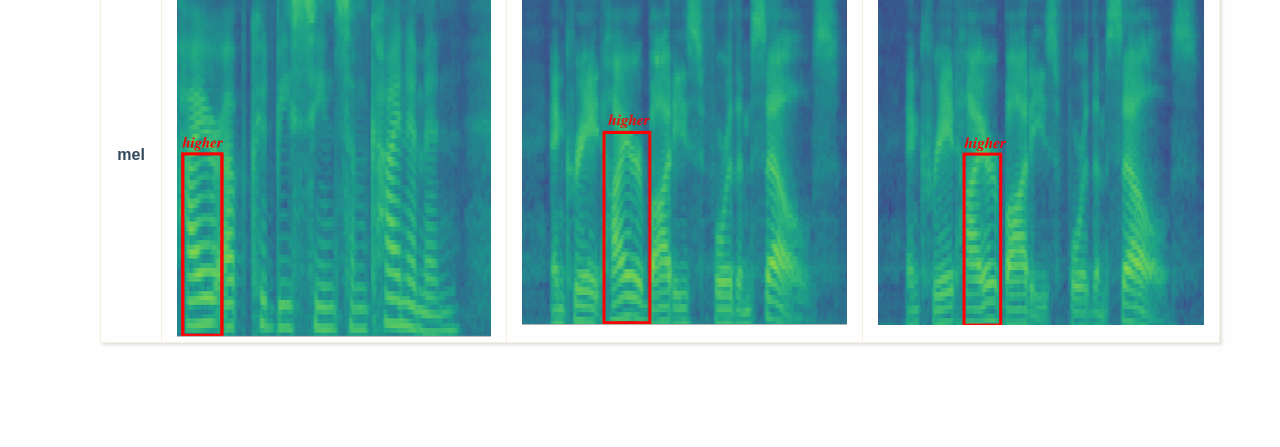
==== commit a4a2dcea: "Site updated: 2023-01-15 00:53:07" ====
--- a/index.html
+++ b/index.html
@@ -71,7 +71,7 @@
   margin-left: auto;
   margin-right: auto;
   width: 80%;"></p>
-<h1 id="Audio-Samples"><a href="#Audio-Samples" class="headerlink" title="Audio Samples"></a>Audio Samples</h1><p>We provide the audio samples generated by the TTS systems of <strong>LJSpeech</strong> (a single-speaker English dataset) and <strong>LibriTTS</strong> (a multi-speaker English dataset). We use <em>FastSpeech 2</em> as the <strong>prediction-based (PB)</strong> TTS baseline, and use <em>PortaSpeech</em> as the <strong>variation-based (VB)</strong> TTS baseline.</p>
+<h1 id="Audio-Samples"><a href="#Audio-Samples" class="headerlink" title="Audio Samples"></a>Audio Samples</h1><p>We provide the audio samples generated by the TTS systems of <strong>LJSpeech</strong> (a single-speaker English dataset), <strong>Biaobei</strong> (a single-speaker Chinese dataset), and <strong>LibriTTS</strong> (a multi-speaker English dataset). We use <em>FastSpeech 2</em> as the <strong>prediction-based (PB)</strong> TTS baseline, and use <em>PortaSpeech</em> as the <strong>variation-based (VB)</strong> TTS baseline.</p>
 <h2 id="LJSpeech-English-single-speaker"><a href="#LJSpeech-English-single-speaker" class="headerlink" title="LJSpeech (English, single-speaker)"></a>LJSpeech (English, single-speaker)</h2><ol>
 <li style="text-align: left;font-size: 20px; font-style: italic">"The Chronicles of Newgate, Volume 2. By Arthur Griffiths. Section 5: Newgate down to 1818."</li> 
 <table style="width: 100%;">
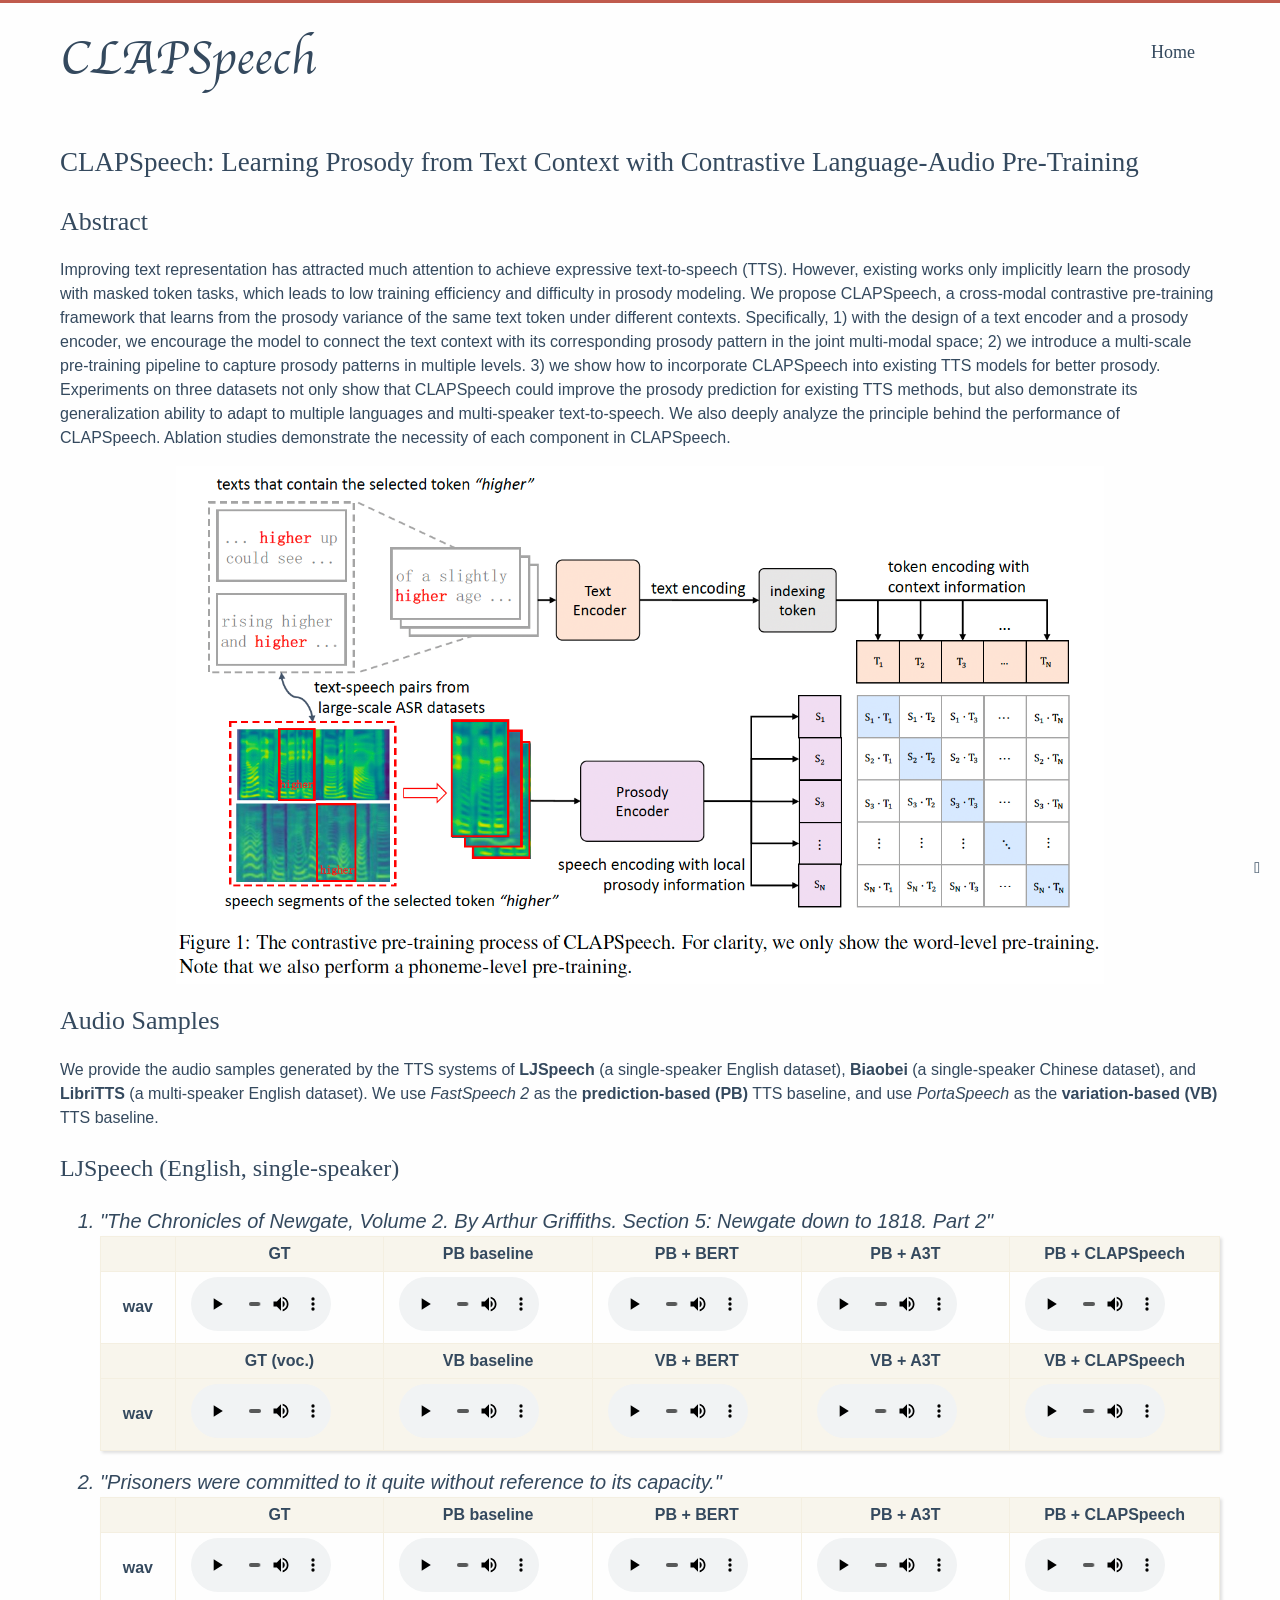
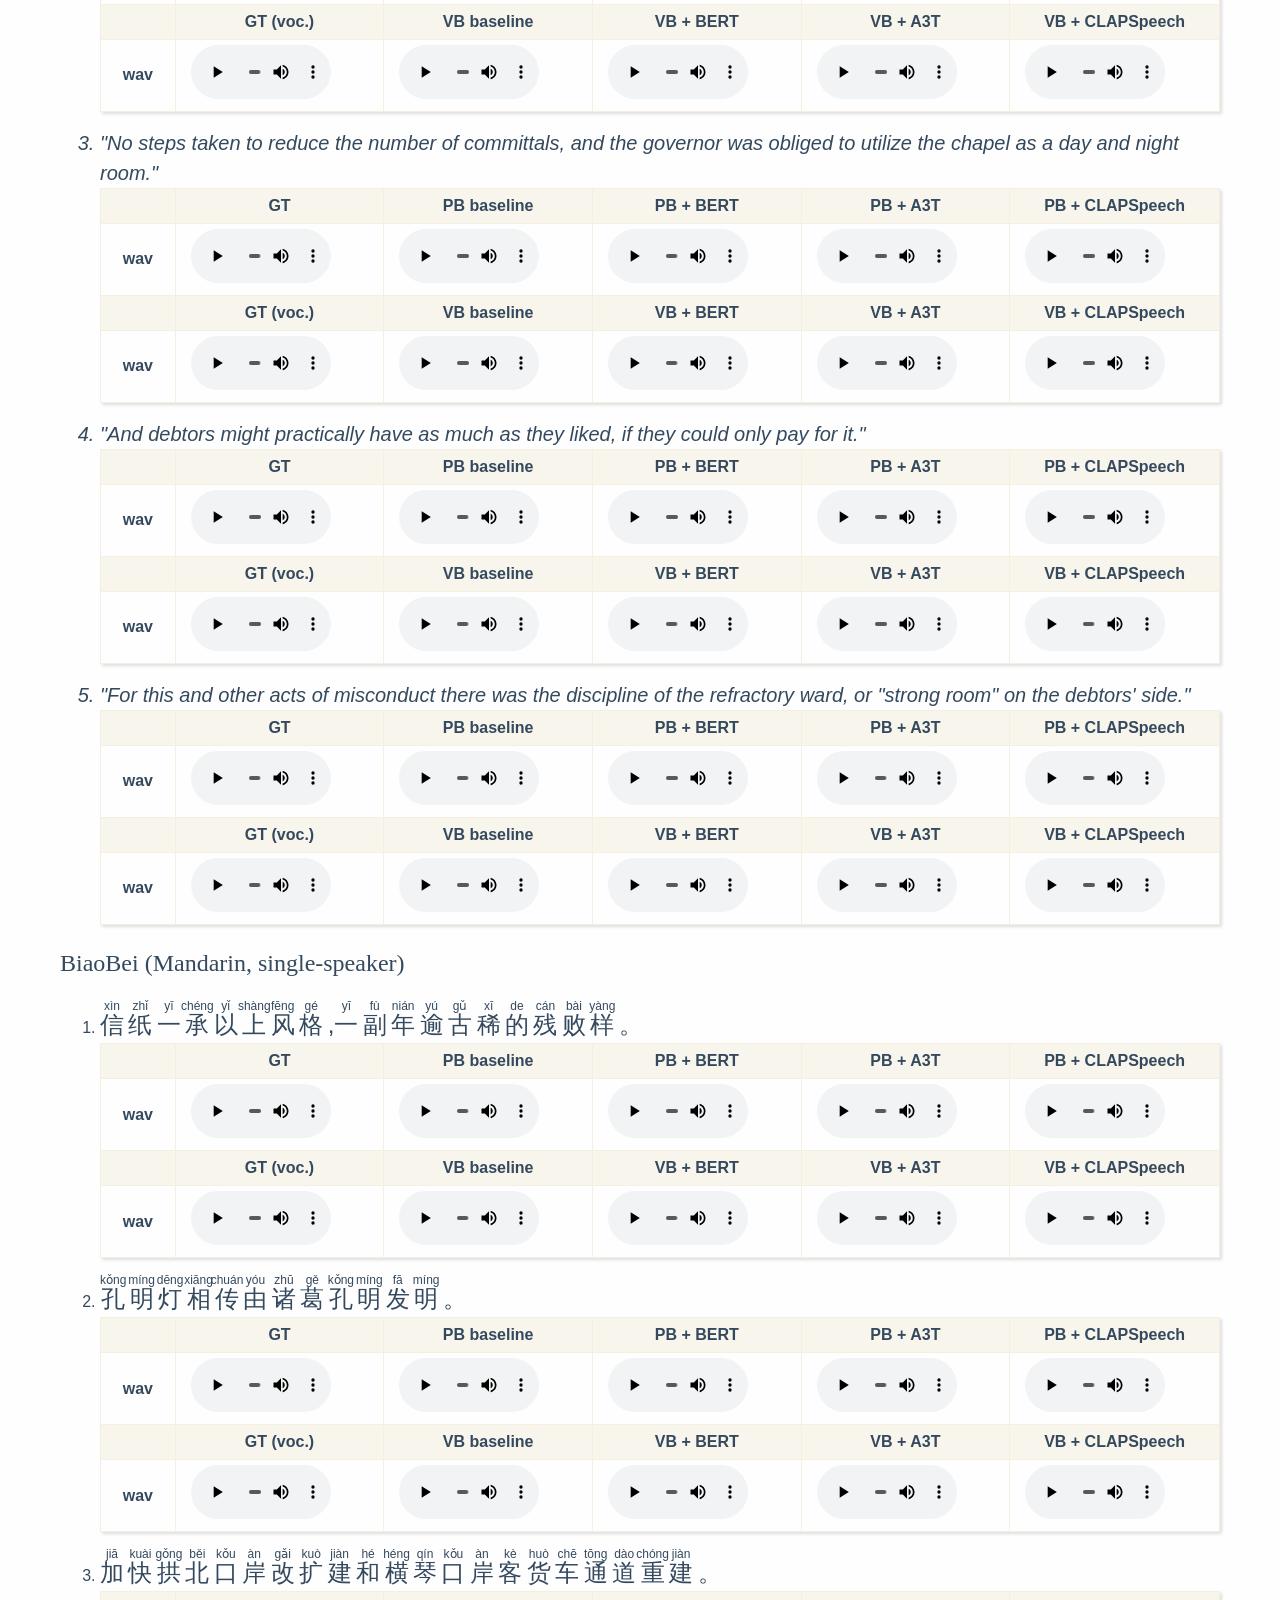
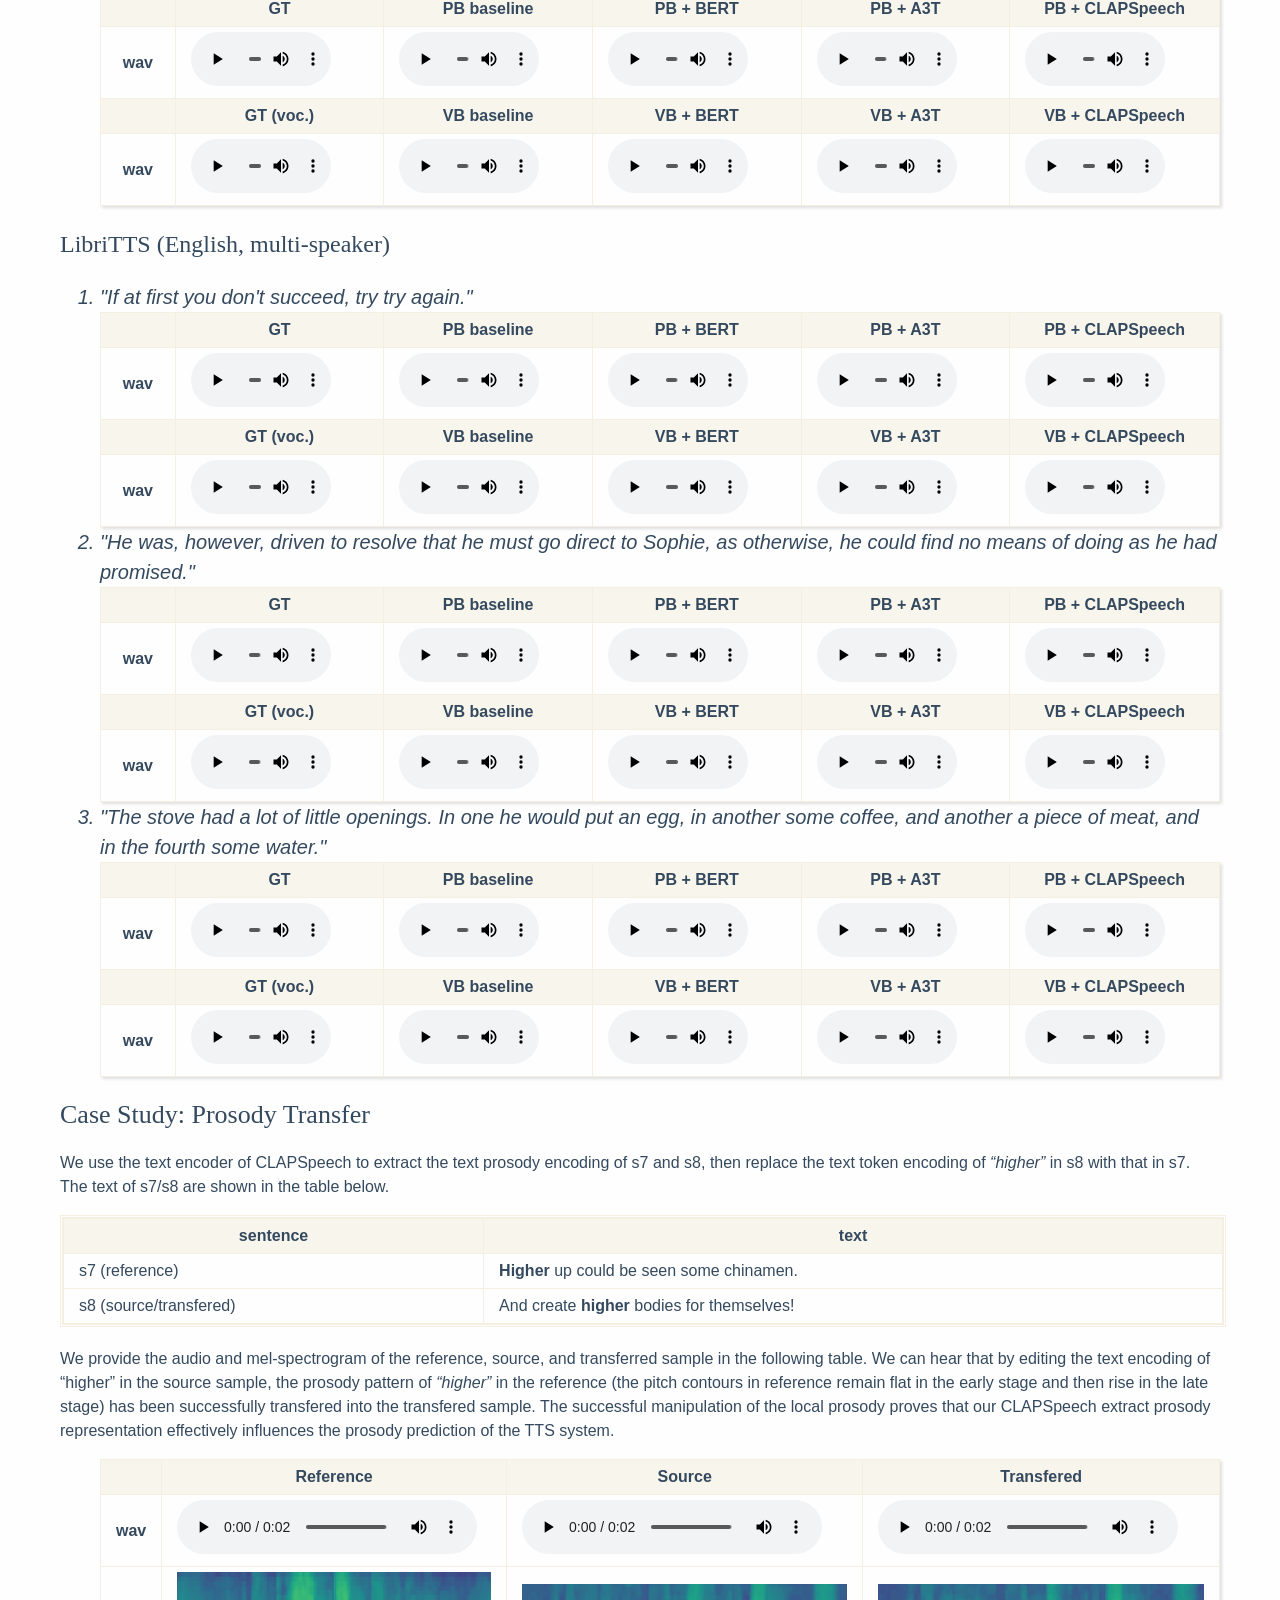
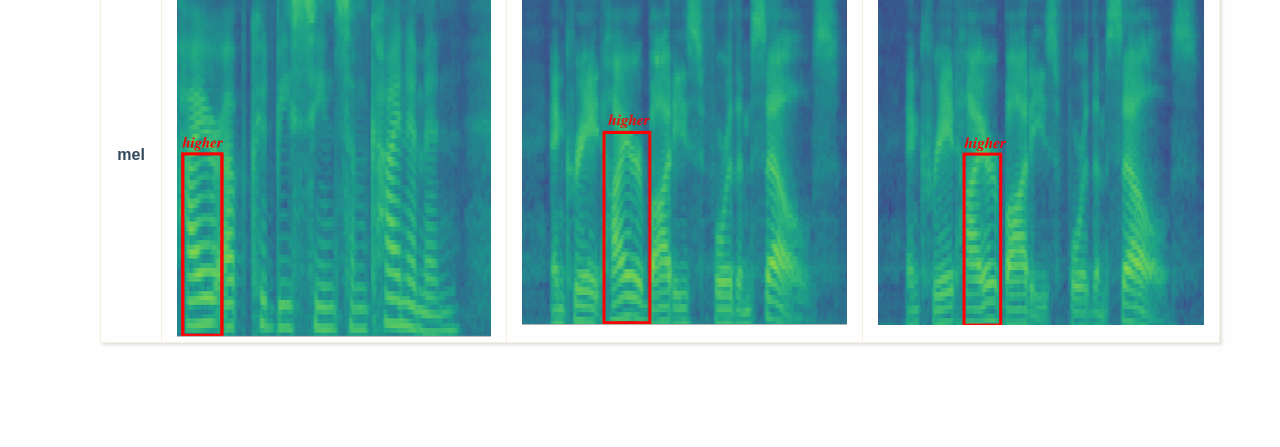
==== commit 1d0204e1: "Site updated: 2023-01-15 01:02:07" ====
--- a/index.html
+++ b/index.html
@@ -73,7 +73,7 @@
   width: 80%;"></p>
 <h1 id="Audio-Samples"><a href="#Audio-Samples" class="headerlink" title="Audio Samples"></a>Audio Samples</h1><p>We provide the audio samples generated by the TTS systems of <strong>LJSpeech</strong> (a single-speaker English dataset), <strong>Biaobei</strong> (a single-speaker Chinese dataset), and <strong>LibriTTS</strong> (a multi-speaker English dataset). We use <em>FastSpeech 2</em> as the <strong>prediction-based (PB)</strong> TTS baseline, and use <em>PortaSpeech</em> as the <strong>variation-based (VB)</strong> TTS baseline.</p>
 <h2 id="LJSpeech-English-single-speaker"><a href="#LJSpeech-English-single-speaker" class="headerlink" title="LJSpeech (English, single-speaker)"></a>LJSpeech (English, single-speaker)</h2><ol>
-<li style="text-align: left;font-size: 20px; font-style: italic">"The Chronicles of Newgate, Volume 2. By Arthur Griffiths. Section 5: Newgate down to 1818."</li> 
+<li style="text-align: left;font-size: 20px; font-style: italic">"The Chronicles of Newgate, Volume 2. By Arthur Griffiths. Section 5: Newgate down to 1818. Part 2"</li> 
 <table style="width: 100%;">
     <thead>
     <tr>
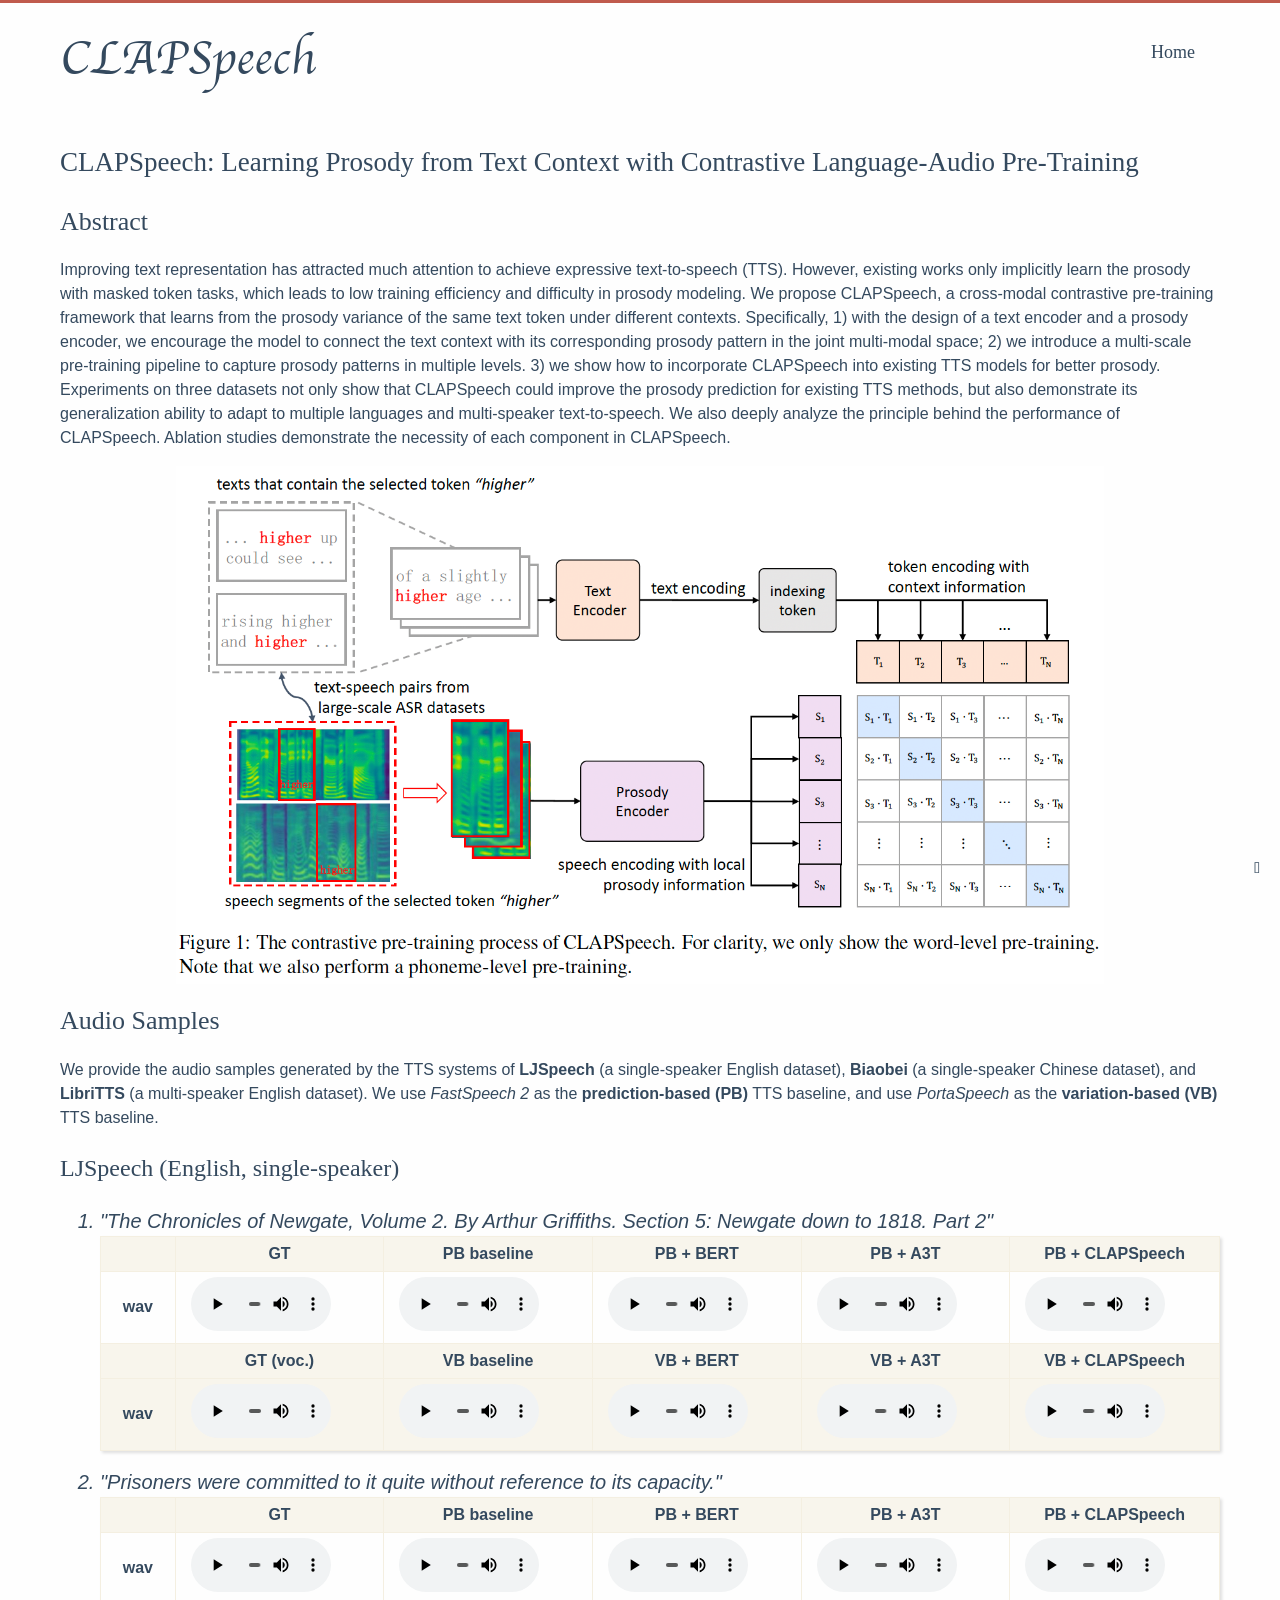
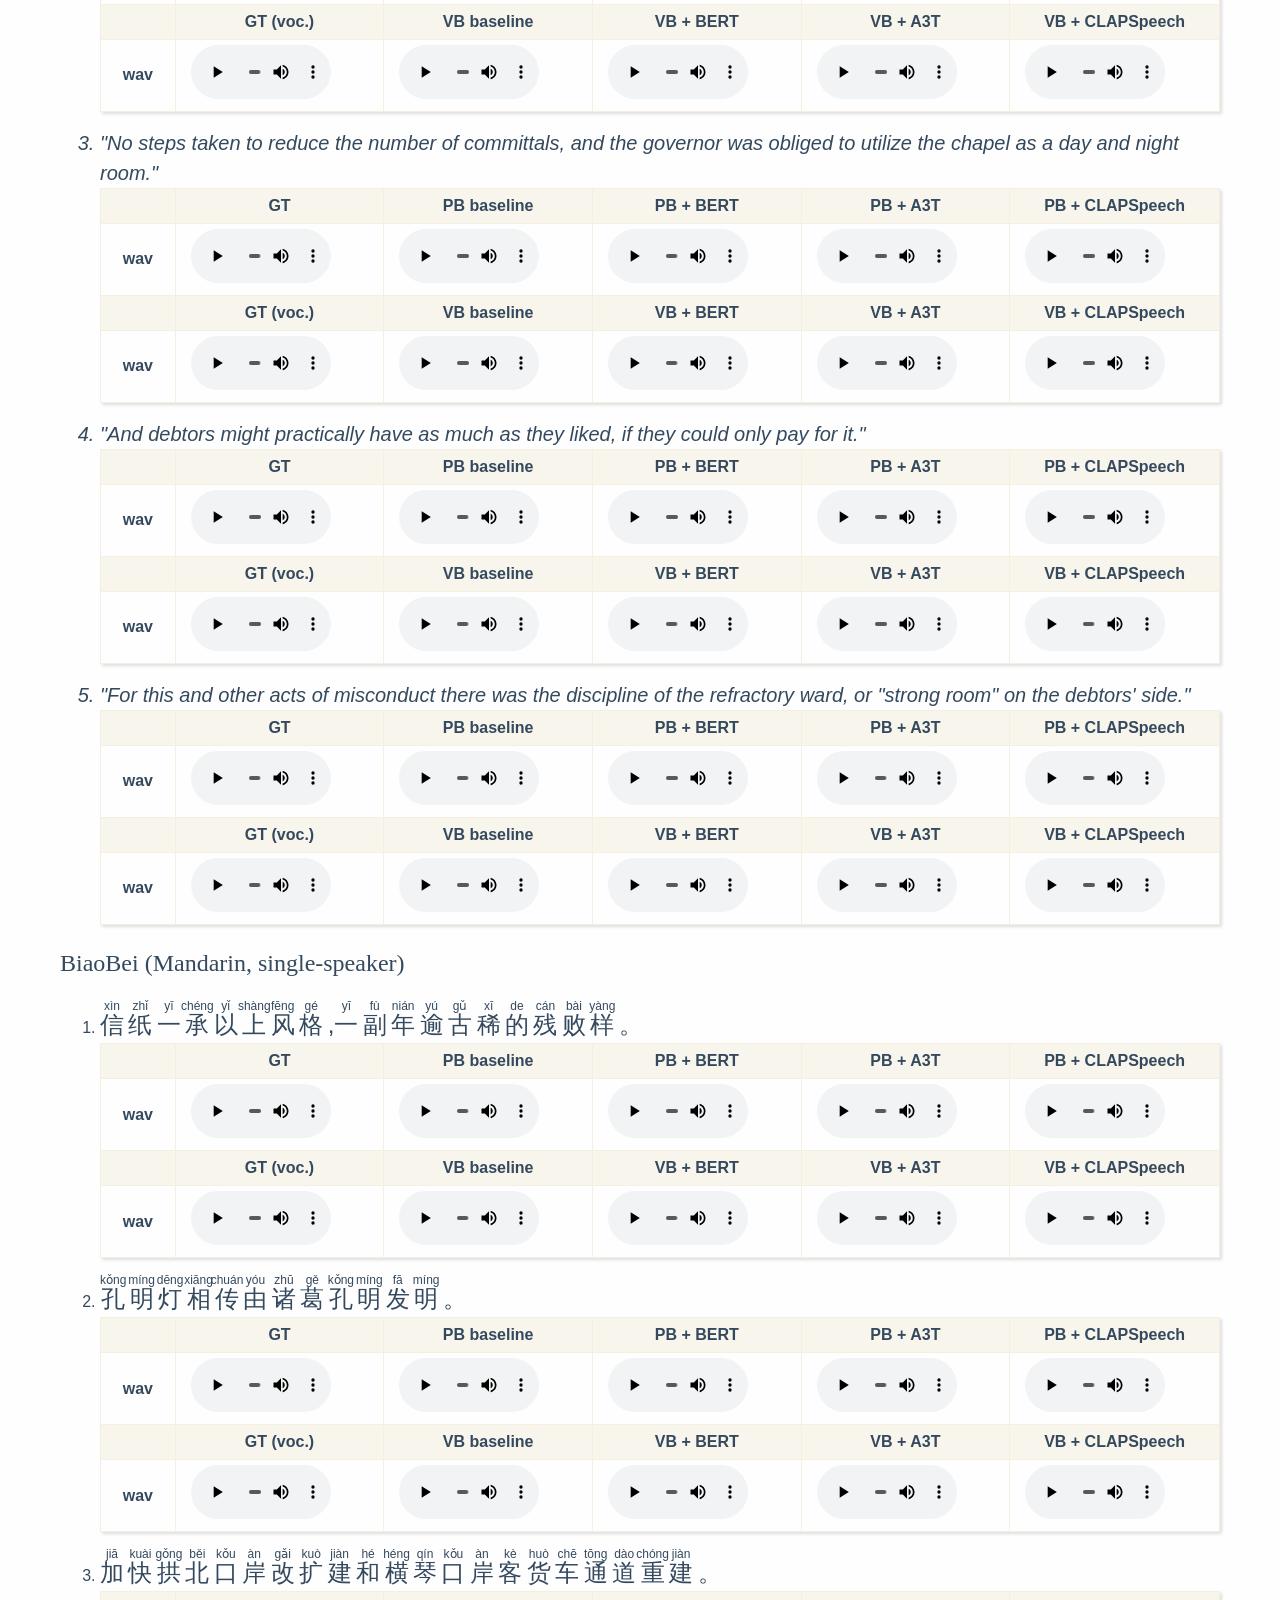
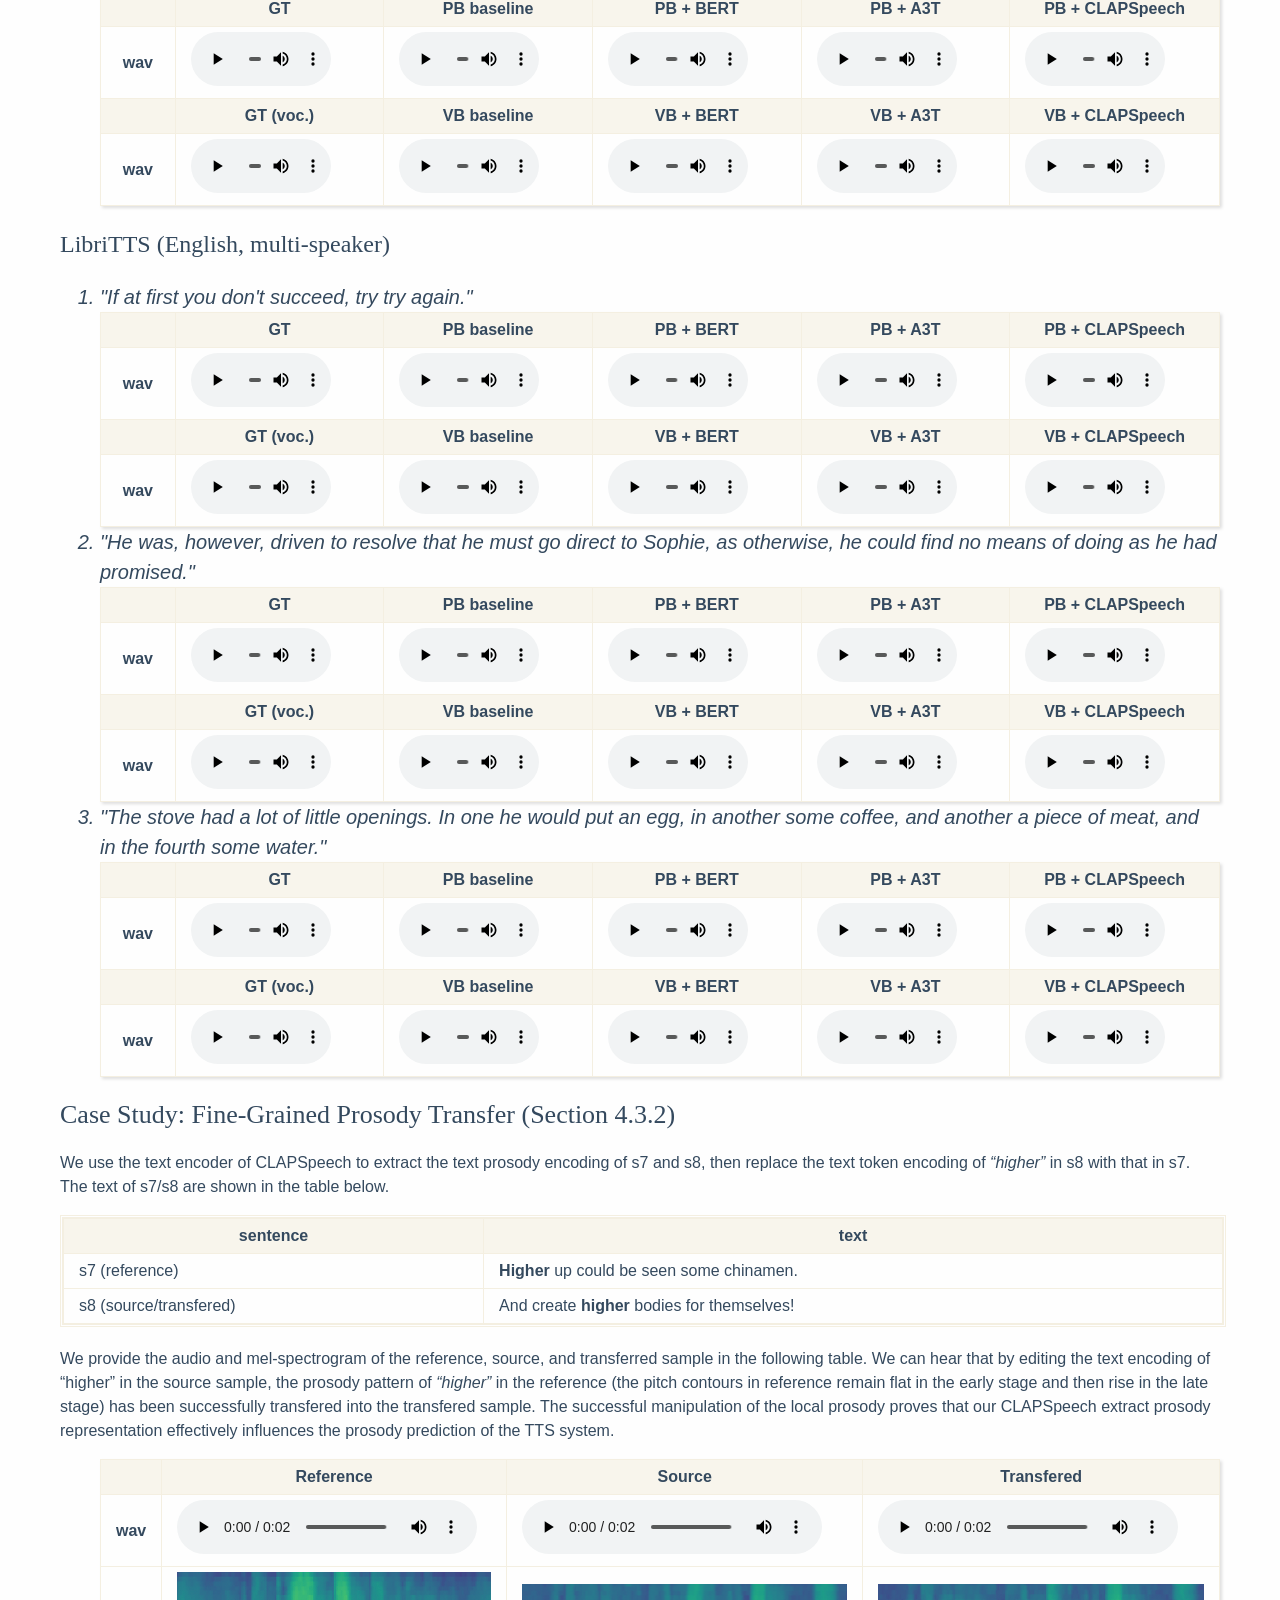
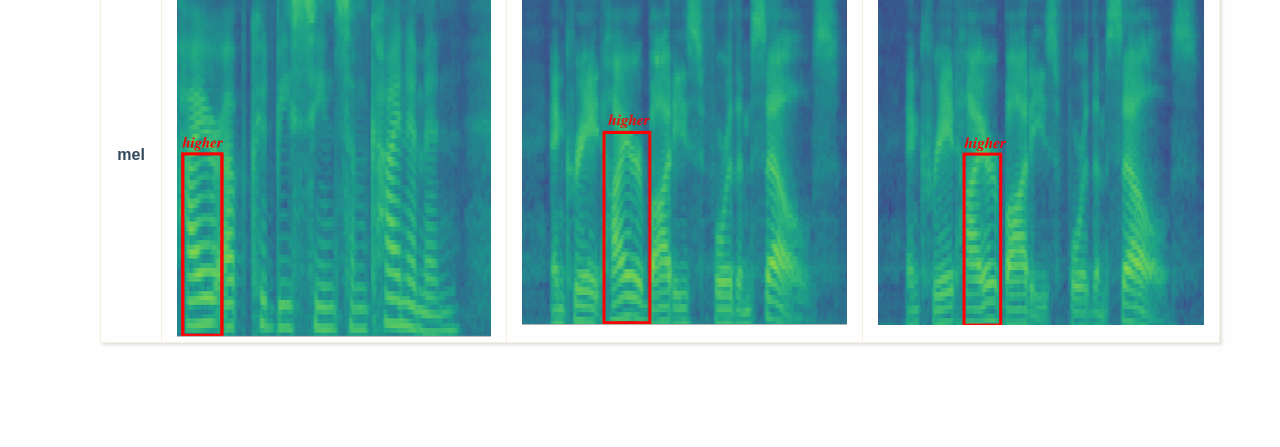
==== commit 69f12e41: "Site updated: 2023-01-15 01:05:22" ====
--- a/index.html
+++ b/index.html
@@ -620,7 +620,7 @@
 </ol>
 
 
-<h1 id="Case-Study-Prosody-Transfer"><a href="#Case-Study-Prosody-Transfer" class="headerlink" title="Case Study: Prosody Transfer"></a>Case Study: Prosody Transfer</h1><p>We use the text encoder of CLAPSpeech to extract the text prosody encoding of s7 and s8, then replace the text token encoding of <em>“higher”</em> in s8 with that in s7. The text of s7&#x2F;s8 are shown in the table below.</p>
+<h1 id="Case-Study-Fine-Grained-Prosody-Transfer-Section-4-3-2"><a href="#Case-Study-Fine-Grained-Prosody-Transfer-Section-4-3-2" class="headerlink" title="Case Study: Fine-Grained Prosody Transfer (Section 4.3.2)"></a>Case Study: Fine-Grained Prosody Transfer (Section 4.3.2)</h1><p>We use the text encoder of CLAPSpeech to extract the text prosody encoding of s7 and s8, then replace the text token encoding of <em>“higher”</em> in s8 with that in s7. The text of s7&#x2F;s8 are shown in the table below.</p>
 <table>
 <thead>
 <tr>
